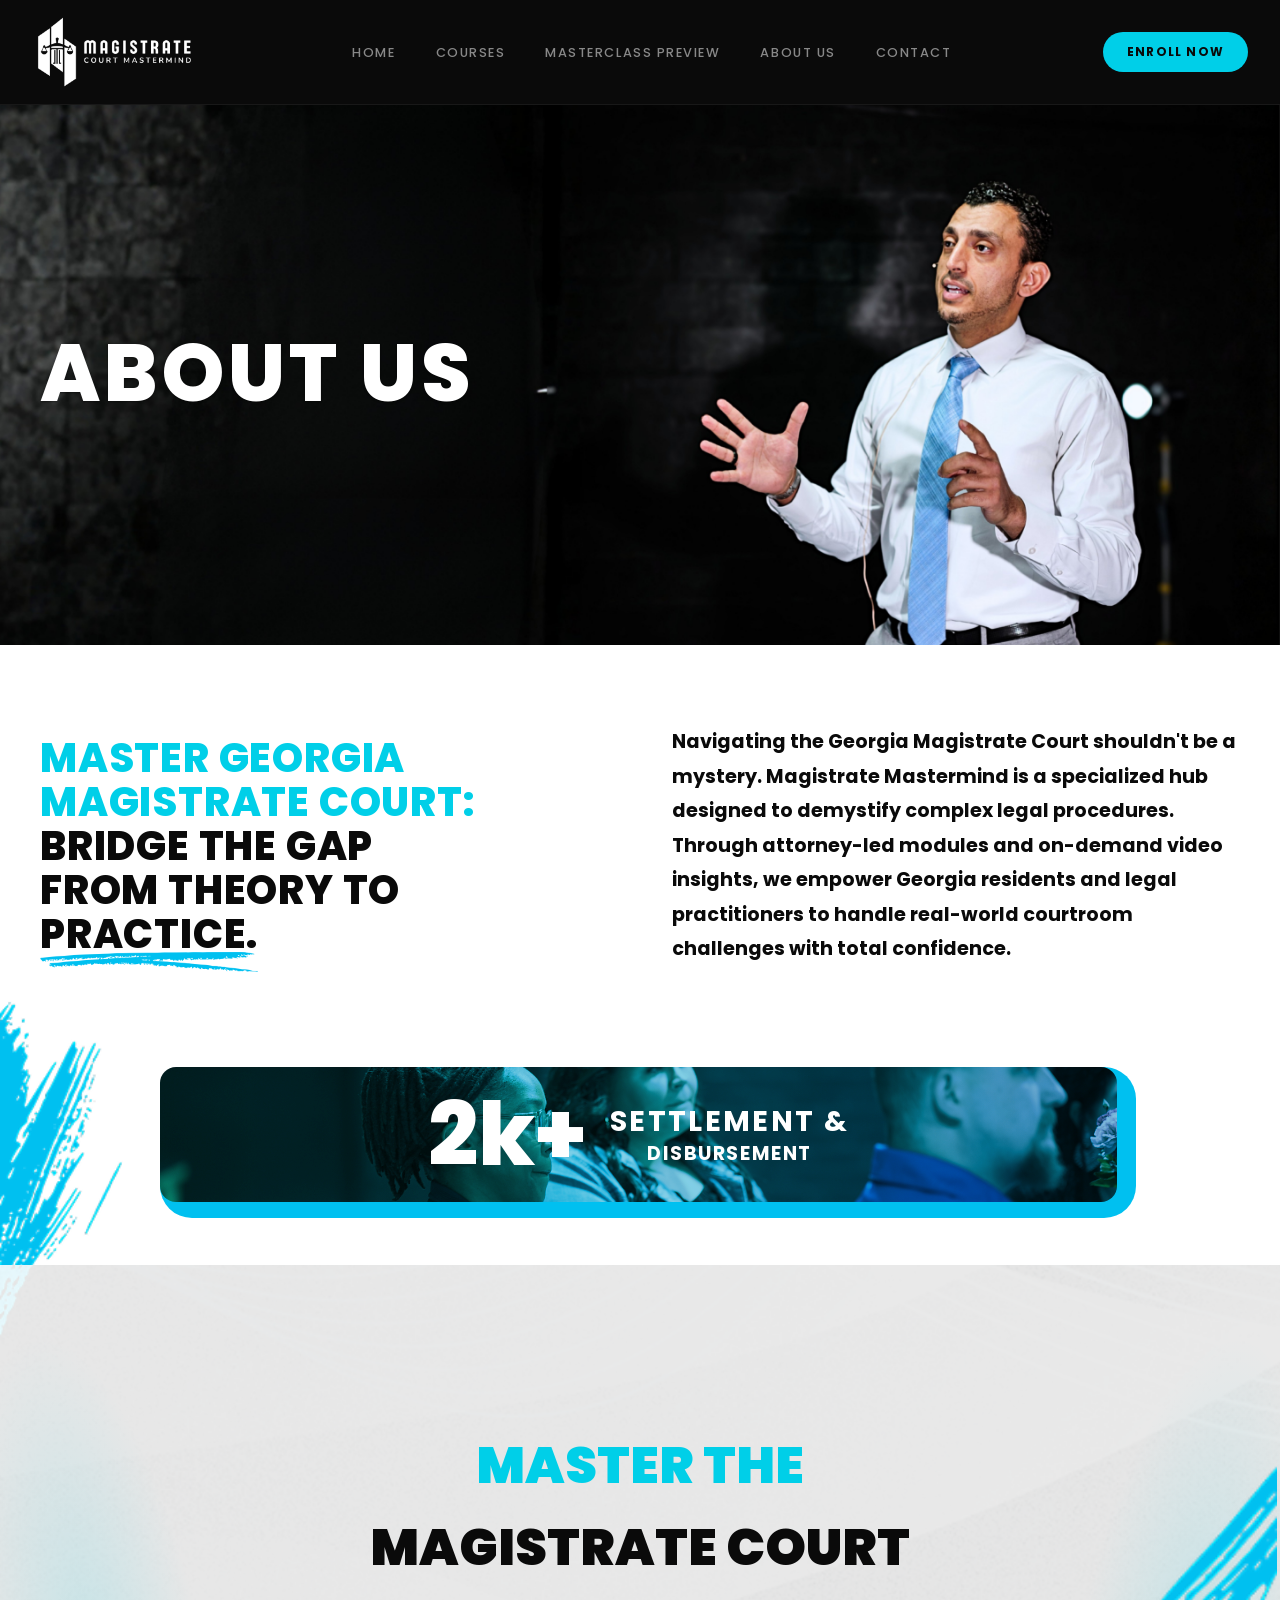
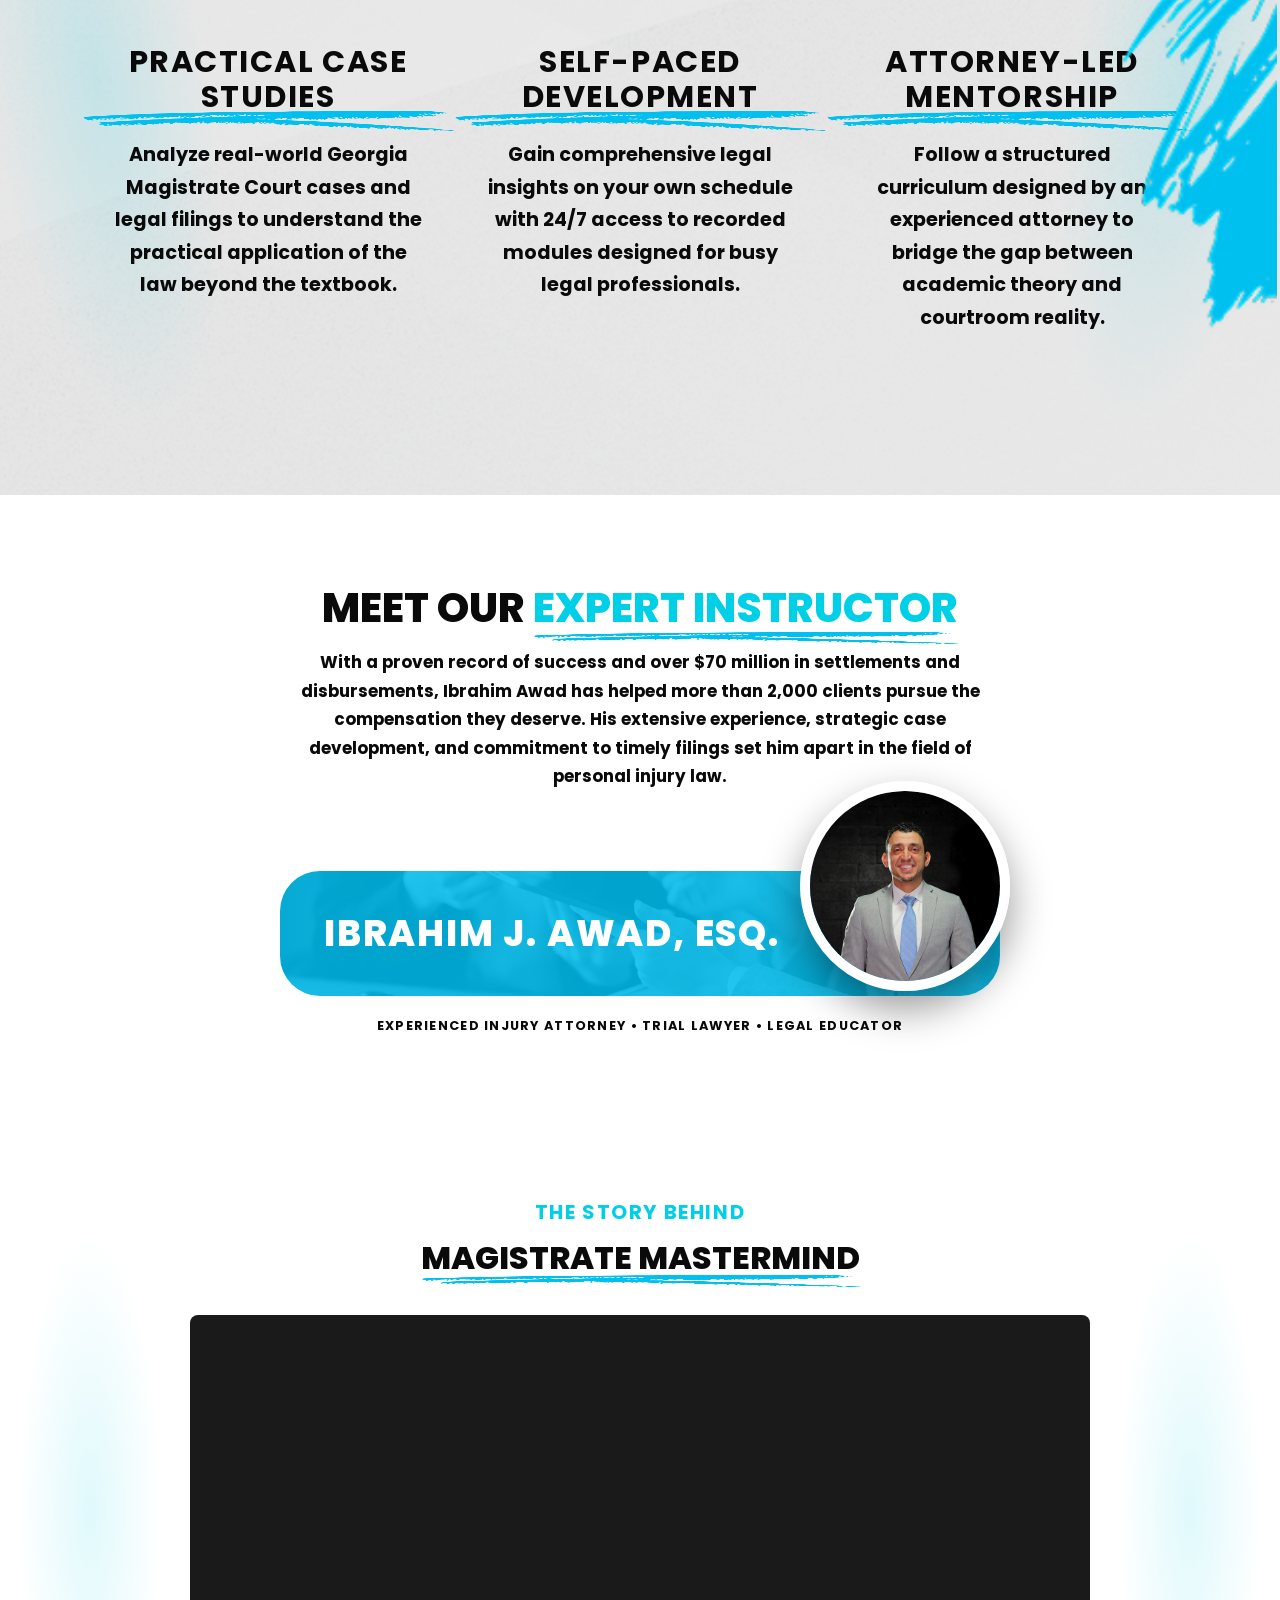
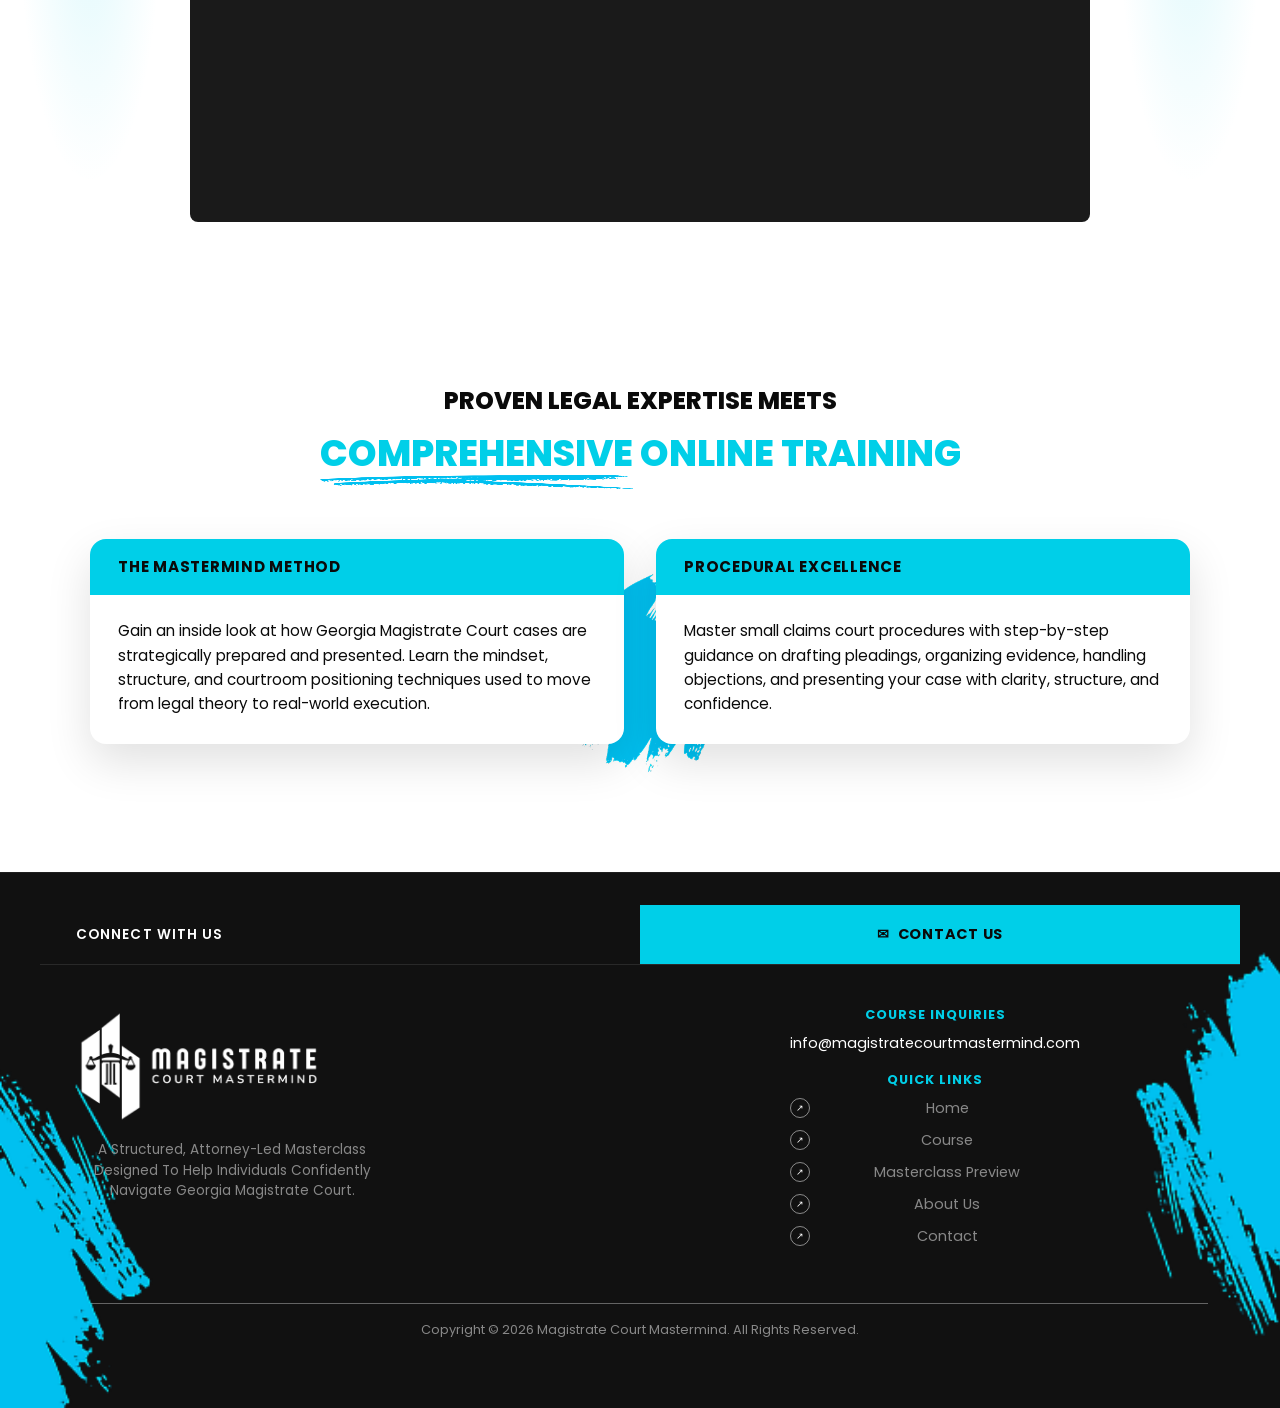
==== about.html @ 42e94139 "updated mobile version fixed latest" ====
<!DOCTYPE html>
<html lang="en">
<head>
  <meta charset="UTF-8">
  <meta name="viewport" content="width=device-width, initial-scale=1, maximum-scale=1, user-scalable=no">
  <meta name="description" content="About Magistrate Court Mastermind - Attorney-led curriculum for Georgia Magistrate Court, small claims, and civil disputes.">
  <meta name="keywords" content="magistrate court, Georgia, legal education, attorney-led">
  <title>About Us | Magistrate Court Mastermind</title>
  <link rel="stylesheet" href="assets/css/style.css?v=ff7b737">
  <link rel="stylesheet" href="https://cdnjs.cloudflare.com/ajax/libs/font-awesome/6.5.1/css/all.min.css">
</head>
<body>
  <div class="page-loader">
    <div class="page-loader__inner">
      <div class="page-loader__ring"></div>
      <img src="assets/images/magistratelogo1.png" alt="Magistrate Court Mastermind" class="page-loader__logo">
    </div>
  </div>
  <header class="header">
    <a href="index.html" class="header__logo">
      <img src="assets/images/magistratelogo1.png" alt="Magistrate Court Mastermind" class="header__logo-img">
    </a>
    <button
      class="header__toggle"
      type="button"
      aria-label="Toggle navigation"
      aria-expanded="false"
      aria-controls="primary-navigation"
    >
      <span class="header__toggle-line"></span>
      <span class="header__toggle-line"></span>
    </button>
    <nav>
      <ul class="header__nav" id="primary-navigation">
        <li><a href="index.html">HOME</a></li>
        <li><a href="course.html">COURSES</a></li>
        <li><a href="masterclass-preview.html">MASTERCLASS PREVIEW</a></li>
        <li><a href="about.html" class="nav-active">ABOUT US</a></li>
        <li><a href="contact.html">CONTACT</a></li>
      </ul>
    </nav>
    <a href="course.html" class="header__cta">ENROLL NOW</a>
    <div class="header__mobile-menu" data-nav-target="primary-navigation">
      <nav class="header__mobile-nav" aria-label="Primary">
        <ul class="header__mobile-list">
          <li><a href="index.html">HOME</a></li>
          <li><a href="course.html">COURSES</a></li>
          <li><a href="masterclass-preview.html">MASTERCLASS PREVIEW</a></li>
          <li><a href="about.html">ABOUT US</a></li>
          <li><a href="contact.html">CONTACT</a></li>
        </ul>
        <a href="course.html" class="header__mobile-cta">ENROLL NOW</a>
      </nav>
    </div>
  </header>

  <main>
    <!-- About hero: "ABOUT US" with background image -->
    <section class="hero hero--about">
      <div class="hero__content hero__content--about">
        <div class="hero__left hero__left--about">
          <h1 class="hero__heading hero__heading--about">ABOUT US</h1>
        </div>
      </div>
    </section>

    <!-- Program description: white background, two columns -->
    <section class="about-program">
      <div class="about-program__inner">
        <div class="about-program__left">
          <h2 class="about-program__title">
            <span class="about-program__title-cyan">MASTER GEORGIA</span><br>
            <span class="about-program__title-cyan">MAGISTRATE COURT:</span><br>
            BRIDGE THE GAP<br>
            FROM THEORY TO<br>
            <span class="about-program__title-underline">PRACTICE.</span>
          </h2>
        </div>
        <div class="about-program__right">
          <p class="about-program__text">Navigating the Georgia Magistrate Court shouldn't be a mystery. Magistrate Mastermind is a specialized hub designed to demystify complex legal procedures. Through attorney-led modules and on-demand video insights, we empower Georgia residents and legal practitioners to handle real-world courtroom challenges with total confidence.</p>
        </div>
      </div>
    </section>

    <!-- Stats banner -->
    <section class="about-stats">
      <div class="about-stats__card-wrap">
        <div class="about-stats__card">
        <div class="about-stats__inner">
          <span class="about-stats__number">2k+</span>
          <div class="about-stats__label-wrap">
            <span class="about-stats__label">Settlement &amp;</span>
            <span class="about-stats__label-sub">Disbursement</span>
          </div>
        </div>
        </div>
      </div>
      <div class="about-stats__spacer"></div>
    </section>

    <!-- Three-column features: Master the Magistrate Court -->
    <section class="about-features">
      <div class="about-features__brush about-features__brush--left"></div>
      <div class="about-features__brush about-features__brush--right"></div>
      <div class="about-features__inner">
        <h2 class="about-features__title">
          <span class="about-features__title-line about-features__title-line--top">MASTER THE</span>
          <span class="about-features__title-line about-features__title-line--bottom">MAGISTRATE COURT</span>
        </h2>
        <div class="about-features__grid">
          <div class="about-features__item">
            <h3 class="about-features__item-title">PRACTICAL CASE STUDIES</h3>
            <p class="about-features__item-text">Analyze real-world Georgia Magistrate Court cases and legal filings to understand the practical application of the law beyond the textbook.</p>
          </div>
          <div class="about-features__item">
            <h3 class="about-features__item-title">SELF-PACED DEVELOPMENT</h3>
            <p class="about-features__item-text">Gain comprehensive legal insights on your own schedule with 24/7 access to recorded modules designed for busy legal professionals.</p>
          </div>
          <div class="about-features__item">
            <h3 class="about-features__item-title">ATTORNEY-LED MENTORSHIP</h3>
            <p class="about-features__item-text">Follow a structured curriculum designed by an experienced attorney to bridge the gap between academic theory and courtroom reality.</p>
          </div>
        </div>
      </div>
    </section>

    <!-- Meet Our Expert Instructor -->
    <section class="about-instructor">
      <div class="about-instructor__brush"></div>
      <div class="about-instructor__inner">
        <h2 class="about-instructor__title">MEET OUR <span class="about-instructor__title-accent">EXPERT INSTRUCTOR</span></h2>
        <p class="about-instructor__bio">With a proven record of success and over $70 million in settlements and disbursements, Ibrahim Awad has helped more than 2,000 clients pursue the compensation they deserve. His extensive experience, strategic case development, and commitment to timely filings set him apart in the field of personal injury law.</p>
        <div class="about-instructor__banner-wrap">
          <div class="about-instructor__banner">
            <span class="about-instructor__name">IBRAHIM J. AWAD, ESQ.</span>
          </div>
          <img src="assets/images/circleimageawad.png" alt="Ibrahim J. Awad" class="about-instructor__headshot" onerror="this.style.display='none'">
        </div>
        <p class="about-instructor__creds">EXPERIENCED INJURY ATTORNEY • TRIAL LAWYER • LEGAL EDUCATOR</p>
      </div>
    </section>

    <!-- The Story Behind Magistrate Mastermind - Vimeo Video -->
    <!-- Replace YOUR_VIMEO_VIDEO_ID with your video ID from the Vimeo URL (e.g. vimeo.com/123456789 → 123456789) -->
    <section class="about-video">
      <div class="about-video__brush about-video__brush--left"></div>
      <div class="about-video__brush about-video__brush--right"></div>
      <div class="about-video__inner">
        <h2 class="about-video__title">THE STORY BEHIND</h2>
        <h2 class="about-video__title-main">MAGISTRATE MASTERMIND</h2>
        <div class="about-video__player">
          <iframe
            src="https://player.vimeo.com/video/1167823661?title=0&byline=0&portrait=0"
            width="640"
            height="360"
            frameborder="0"
            allow="autoplay; fullscreen; picture-in-picture"
            allowfullscreen
            title="The Story Behind Magistrate Mastermind"
          ></iframe>
        </div>
      </div>
    </section>

    <!-- Proven Legal Expertise - Two boxes -->
    <section class="about-expertise">
      <div class="about-expertise__inner">
        <h2 class="about-expertise__title">PROVEN LEGAL EXPERTISE MEETS</h2>
        <h2 class="about-expertise__title-accent">
          <span class="about-expertise__title-word about-expertise__title-word--underlined">COMPREHENSIVE</span>
          ONLINE TRAINING
        </h2>
        <div class="about-expertise__cards">
          <div class="about-expertise__grid">
            <div class="about-expertise__box">
              <h3 class="about-expertise__box-title">THE MASTERMIND METHOD</h3>
              <p class="about-expertise__box-text">Gain an inside look at how Georgia Magistrate Court cases are strategically prepared and presented. Learn the mindset, structure, and courtroom positioning techniques used to move from legal theory to real-world execution.</p>
            </div>
            <div class="about-expertise__box">
              <h3 class="about-expertise__box-title">PROCEDURAL EXCELLENCE</h3>
              <p class="about-expertise__box-text">Master small claims court procedures with step-by-step guidance on drafting pleadings, organizing evidence, handling objections, and presenting your case with clarity, structure, and confidence.</p>
            </div>
          </div>
        </div>
      </div>
    </section>
  </main>

  <footer class="footer footer--full">
    <div class="footer__brush footer__brush--left"></div>
    <div class="footer__brush footer__brush--right"></div>
    <div class="footer__inner">
      <div class="footer__top">
        <div class="footer__top-left">
          <span class="footer__connect">CONNECT WITH US</span>
        </div>
        <a href="contact.html" class="footer__contact-btn">
          <span class="footer__contact-icon">✉</span>
          <span class="footer__contact-label">CONTACT US</span>
        </a>
      </div>
      <div class="footer__main">
        <div class="footer__brand">
          <a href="index.html" class="footer__logo">
            <img src="assets/images/magistratelogo1.png" alt="Magistrate Court Mastermind" class="footer__logo-img">
          </a>
          <p class="footer__tagline">A Structured, Attorney-Led Masterclass Designed To Help Individuals Confidently Navigate Georgia Magistrate Court.</p>
        </div>
        <div class="footer__links-wrap">
          <div class="footer__col">
            <h4 class="footer__col-title">COURSE INQUIRIES</h4>
            <a href="mailto:info@magistratecourtmastermind.com" class="footer__email">info@magistratecourtmastermind.com</a>

            <h4 class="footer__col-title">QUICK LINKS</h4>
            <ul class="footer__quick-links">
              <li><a href="index.html">Home</a></li>
              <li><a href="course.html">Course</a></li>
              <li><a href="masterclass-preview.html">Masterclass Preview</a></li>
              <li><a href="about.html">About Us</a></li>
              <li><a href="contact.html">Contact</a></li>
            </ul>
          </div>
        </div>
      </div>
      <div class="footer__bottom">
        <span class="footer__divider"></span>
        <p class="footer__legal">Copyright &copy; 2026 Magistrate Court Mastermind. All Rights Reserved.</p>
      </div>
    </div>
  </footer>

  <script src="assets/js/main.js"></script>
</body>
</html>
---- assets/css/style.css ----
/**
 * Restored stylesheet from last committed version.
 * (Matches previous design including footer and quick links.)
 */
@import url('https://fonts.googleapis.com/css2?family=Poppins:wght@400;500;600;700;800&display=swap');

/* Full contents restored from git snapshot */
/* (See project history for detailed rules.) */

/**
 * MAGISTRATE COURT MASTERMIND - Premium Dark Theme
 * Cyan accent: #00CFE8 | Font: Poppins / Montserrat
 */

@import url('https://fonts.googleapis.com/css2?family=Poppins:wght@400;500;600;700;800&display=swap');

:root {
  --cyan: #00CFE8;
  --cyan-hover: #00b8cf;
  --black: #0a0a0a;
  --dark: #111111;
  --dark-2: #1a1a1a;
  --gray: #888888;
  --light: #e5e5e5;
  --white: #ffffff;
  --overlay: rgba(0, 0, 0, 0.75);
}

* {
  margin: 0;
  padding: 0;
  box-sizing: border-box;
}

html {
  scroll-behavior: smooth;
}

body {
  font-family: 'Poppins', -apple-system, BlinkMacSystemFont, sans-serif;
  background: var(--black);
  color: var(--light);
  line-height: 1.6;
  overflow-x: hidden;
}

/* When mobile nav is open, prevent background scrolling */
body.is-nav-open {
  overflow: hidden;
}

/* Global page loader */
.page-loader {
  position: fixed;
  inset: 0;
  background: #000000;
  display: flex;
  align-items: center;
  justify-content: center;
  z-index: 2000;
  transition: opacity 0.35s ease, visibility 0.35s ease;
}

.page-loader.is-hidden {
  opacity: 0;
  visibility: hidden;
  pointer-events: none;
}

.page-loader__inner {
  position: relative;
  width: min(220px, 60vw); /* keep logo comfortably inside spinner */
}

.page-loader__logo {
  display: block;
  width: 100%;
  height: auto;
}

.page-loader__ring {
  position: absolute;
  top: 50%;
  left: 50%;
  width: 260px;
  height: 260px;
  margin-top: -130px;
  margin-left: -130px;
  border-radius: 50%;
  border: 4px solid transparent;
  border-top-color: #00cfe8;
  animation: page-loader-spin 0.9s linear infinite;
  box-shadow: 0 0 24px rgba(0, 207, 232, 0.4);
}

@keyframes page-loader-spin {
  to {
    transform: rotate(360deg); /* classic clockwise loader */
  }
}

.page-course {
  background: #ffffff;
  color: #111111;
}

.page-contact {
  background: #ffffff;
  color: #111111;
}

/* ============ CONTACT PAGE ============ */
.contact-hero {
  position: relative;
  padding: 4.5rem 2rem 5rem;
  background: url("../images/contact_main_bg.png") center / cover no-repeat;
  overflow: hidden;
}

.contact-hero::before {
  content: "";
  position: absolute;
  inset: 0;
  background: linear-gradient(
    90deg,
    rgba(0, 207, 232, 0.86) 0%,
    rgba(0, 207, 232, 0.62) 48%,
    rgba(0, 0, 0, 0.18) 100%
  );
  z-index: 0;
  pointer-events: none;
}

.contact-hero::after {
  content: "";
  position: absolute;
  inset: 0;
  width: 58%;
  background: url("../images/contactus_hero.png") center / cover no-repeat;
  opacity: 0.35;
  z-index: 0;
  pointer-events: none;
}

.contact-hero__inner {
  position: relative;
  z-index: 1;
  max-width: 1200px;
  margin: 0 auto;
  display: grid;
  grid-template-columns: minmax(0, 1fr) minmax(0, 430px);
  gap: 3.25rem;
  align-items: start;
}

.contact-hero__title {
  font-size: clamp(2.6rem, 4.8vw, 3.4rem);
  font-weight: 900;
  letter-spacing: 0.02em;
  text-transform: uppercase;
  color: #000000;
  line-height: 1.05;
  margin-bottom: 1.6rem;
  position: relative;
  display: inline-block;
}

.contact-hero__title::after {
  content: "";
  position: absolute;
  left: 0;
  bottom: -1.05rem;
  width: 210px;
  height: 22px;
  background-image: url('../images/clip_white.png');
  background-size: 100% 100%;
  background-position: 0 0;
  background-repeat: no-repeat;
}

.contact-hero__office-title {
  font-size: 1.6rem;
  font-weight: 900;
  letter-spacing: 0.02em;
  text-transform: uppercase;
  line-height: 1.05;
  margin-bottom: 0.75rem;
}

.contact-hero__office-cyan {
  color: #000000;
}

.contact-hero__office-white {
  color: #000000;
}

.contact-hero__office-subtext {
  max-width: 520px;
  color: rgba(0, 0, 0, 0.82);
  font-size: 0.95rem;
  font-weight: 600;
  margin-bottom: 1.5rem;
}

.contact-hero__cards {
  display: flex;
  flex-direction: column;
  gap: 0.9rem;
  max-width: 520px;
}

.contact-hero__card {
  border-radius: 14px;
  padding: 1rem 1.1rem;
  display: flex;
  align-items: center;
  gap: 0.95rem;
  box-shadow: 0 18px 45px rgba(0, 0, 0, 0.18);
}

.contact-hero__card--cyan {
  background: #ffffff;
  color: #000000;
}

.contact-hero__card--dark {
  background: #0f0f0f;
  color: #ffffff;
}

.contact-hero__card-icon {
  width: 46px;
  height: 46px;
  border-radius: 14px;
  background: rgba(0, 0, 0, 0.12);
  display: flex;
  align-items: center;
  justify-content: center;
  flex: 0 0 auto;
  font-size: 1.25rem;
}

.contact-hero__card-icon--dark {
  background: rgba(255, 255, 255, 0.08);
}

.contact-hero__card-title {
  font-weight: 900;
  font-size: 0.9rem;
  margin-bottom: 0.15rem;
}

.contact-hero__card-title--light {
  color: #ffffff;
}

.contact-hero__card-lines {
  font-weight: 700;
  font-size: 0.85rem;
  opacity: 0.95;
  line-height: 1.35;
  word-break: break-word;
}

.contact-hero__card-lines--light {
  color: rgba(255, 255, 255, 0.85);
  opacity: 1;
}

.contact-form-card {
  background: #ffffff;
  border-radius: 14px;
  padding: 1.35rem 1.25rem 1.25rem;
  box-shadow: 0 22px 55px rgba(0, 0, 0, 0.18);
  color: #111111;
}

.contact-form-card__title {
  font-size: 1.25rem;
  font-weight: 900;
  margin-bottom: 0.35rem;
}

.contact-form-card__accent {
  color: var(--cyan);
}

.contact-form-card__subtext {
  font-size: 0.9rem;
  color: rgba(0, 0, 0, 0.65);
  font-weight: 600;
  margin-bottom: 1rem;
}

.contact-form {
  display: flex;
  flex-direction: column;
  gap: 0.85rem;
}

.contact-form__label {
  display: block;
  font-size: 0.8rem;
  font-weight: 800;
  color: rgba(0, 0, 0, 0.85);
  margin-bottom: 0.35rem;
}

.contact-form__input {
  width: 100%;
  padding: 0.75rem 0.85rem;
  border-radius: 8px;
  border: 1px solid rgba(0, 0, 0, 0.18);
  background: #ffffff;
  font-family: inherit;
  font-size: 0.9rem;
  outline: none;
}

.contact-form__input:focus {
  border-color: rgba(0, 207, 232, 0.8);
  box-shadow: 0 0 0 3px rgba(0, 207, 232, 0.18);
}

.contact-form__textarea {
  resize: vertical;
  min-height: 120px;
}

.contact-form__submit {
  margin-top: 0.25rem;
  width: 100%;
  padding: 0.95rem 1rem;
  border-radius: 10px;
  border: none;
  background: var(--cyan);
  color: #000000;
  font-weight: 900;
  letter-spacing: 0.08em;
  text-transform: uppercase;
  cursor: pointer;
}

.contact-form__submit:hover {
  background: var(--cyan-hover);
}

@media (max-width: 980px) {
  .contact-hero__inner {
    grid-template-columns: 1fr;
    gap: 2.25rem;
  }

  .contact-hero {
    padding: 3.5rem 1.25rem 4rem;
  }

  .contact-hero::after {
    width: 100%;
    opacity: 0.22;
  }
}

/* ============ STICKY BLACK HEADER ============ */
.header {
  position: sticky;
  top: 0;
  z-index: 1000;
  background: var(--black);
  border-bottom: 1px solid rgba(255, 255, 255, 0.06);
  padding: 0.75rem 2rem;
  display: flex;
  align-items: center;
  justify-content: space-between;
  flex-wrap: wrap;
  gap: 1rem;
}

.header__logo {
  display: flex;
  align-items: center;
  gap: 0.75rem;
  font-size: 0.9rem;
  font-weight: 700;
  letter-spacing: 0.15em;
  color: var(--white);
  text-decoration: none;
  white-space: nowrap;
}

.header__logo-icon,
.header__logo-img {
  height: 80px;
  width: auto;
  flex-shrink: 0;
  display: block;
}

.header__nav {
  display: flex;
  align-items: center;
  gap: 2.5rem;
  list-style: none;
}

.header__nav a {
  color: var(--gray);
  text-decoration: none;
  font-size: 0.8rem;
  font-weight: 500;
  letter-spacing: 0.12em;
  transition: color 0.2s;
}

.header__nav a:hover {
  color: var(--cyan);
}

.header__nav .nav-dropdown {
  position: relative;
  display: flex;
  align-items: center;
  gap: 0.25rem;
  cursor: pointer;
}

.header__nav .nav-dropdown > a::after {
  content: '';
  display: inline-block;
  width: 0;
  height: 0;
  border-left: 4px solid transparent;
  border-right: 4px solid transparent;
  border-top: 5px solid var(--cyan);
  margin-left: 0.35rem;
  vertical-align: middle;
}

.header__cta {
  display: inline-block;
  background: var(--cyan);
  color: var(--black) !important;
  padding: 0.65rem 1.5rem;
  font-weight: 700;
  font-size: 0.75rem;
  letter-spacing: 0.1em;
  text-decoration: none;
  transition: background 0.2s;
  border: none;
  cursor: pointer;
  border-radius: 999px;
}

.header__cta:hover {
  background: var(--cyan-hover);
}

/* Mobile nav toggle (hamburger) - hidden on desktop */
.header__toggle {
  display: none;
  position: relative;
  width: 44px;
  height: 44px;
  background: transparent;
  border: none;
  padding: 0;
  cursor: pointer;
  z-index: 1001;
  transition: all 0.2s ease;
}

.header__toggle:hover {
  background: rgba(255, 255, 255, 0.05);
  border-radius: 8px;
}

.header__toggle:focus {
  outline: 2px solid var(--cyan);
  outline-offset: 2px;
  border-radius: 8px;
}

.header__toggle-line {
  position: absolute;
  left: 10px;
  right: 10px;
  height: 3px;
  background: var(--light);
  border-radius: 2px;
  transition: transform 0.25s cubic-bezier(0.4, 0, 0.2, 1), opacity 0.25s ease, top 0.25s ease, bottom 0.25s ease;
}

.header__toggle-line:first-child {
  top: 13px;
}

.header__toggle-line:last-child {
  bottom: 13px;
}

.header--nav-open .header__toggle-line:first-child {
  top: 50%;
  transform: translateY(-50%) rotate(45deg);
}

.header--nav-open .header__toggle-line:last-child {
  bottom: auto;
  top: 50%;
  transform: translateY(-50%) rotate(-45deg);
}

/* Mobile nav menu panel */
.header__mobile-menu {
  display: none;
}

/* ============ HERO SECTION (Figma match) ============ */
.hero {
  position: relative;
  /* Fallback for older browsers that don't support svh */
  min-height: 100vh;
  /* Stable hero height across devices */
  min-height: clamp(640px, 100svh, 900px);
  display: flex;
  align-items: center;
  padding: 4rem 2.5rem 4.25rem;
  background-color: #0a0a0a;
  background-image: url('../images/hero-bg.png?v=ff7b737');
  background-size: cover;
  background-position: center;
  background-repeat: no-repeat;
}

.hero__content {
  position: relative;
  z-index: 1;
  display: grid;
  grid-template-columns: 1fr 1fr;
  gap: 3rem;
  align-items: center;
  max-width: 1400px;
  margin: 0 auto;
  width: 100%;
  height: 100%; /* let children (including image column) inherit hero height */
  overflow: hidden; /* allow hero person cutout to anchor to bottom/right cleanly */
}

.hero__left {
  max-width: 640px;
  display: flex;
  flex-direction: column;
  align-items: flex-start;
  justify-content: center;
}

.hero__heading {
  font-size: clamp(3.2rem, 6vw, 5rem);
  font-weight: 800;
  line-height: 1.1;
  letter-spacing: 0.02em;
  text-transform: uppercase;
  color: var(--white);
  margin-bottom: 1rem;
  text-shadow: 0 1px 2px rgba(0, 0, 0, 0.4);
}

.hero__subtext {
  font-size: 1.1rem; /* slightly smaller than before */
  font-weight: 600;  /* make subtext bold */
  color: rgba(255, 255, 255, 0.95);
  margin-bottom: 1.5rem;
  max-width: 520px;
  line-height: 1.5;
}

/* Primary CTA – larger than header button per Figma */
.hero__btn {
  display: inline-block;
  background: var(--cyan);
  color: var(--black);
  padding: 1rem 2rem;
  font-weight: 700;
  font-size: 0.9rem;
  letter-spacing: 0.1em;
  text-decoration: none;
  text-transform: uppercase;
  transition: background 0.2s;
  border: none;
  cursor: pointer;
  flex-shrink: 0;
  border-radius: 999px;
}

.hero__btn:hover {
  background: var(--cyan-hover);
}

.hero__right {
  display: flex;
  flex-direction: column;
  justify-content: center;
  align-items: flex-end;
  gap: 0.75rem;
}

.hero__image-wrap {
  width: 100%;
  height: 100%;
}

/* Home hero person cutout */
.hero__person {
  position: absolute;
  z-index: 0; /* keep hero content and notices above the cutout */
  bottom: 0;
  right: 0;
  height: 100%;
  width: auto;
  max-height: 100%;
  object-fit: contain;
  object-position: bottom right;
  transform-origin: bottom right;
  transform: translateY(80px) scale(1.17);
  pointer-events: none;
}

/* About page instructor cutout */
.hero__instructor {
  position: relative;
  z-index: 1;
  height: auto;
  max-height: 720px;
  width: auto;
  object-fit: contain;
  object-position: bottom right;
}

/* Bottom-right block: cyan notice + Learn More button, no overlay on hero */
.hero__bottom-right {
  position: absolute;
  bottom: 7.0rem; /* nudge block upward slightly */
  right: max(1.5rem, calc((100vw - 1400px) / 2 + 1.5rem)); /* nudge block left slightly */
  display: flex;
  flex-direction: column;
  align-items: flex-end;
  gap: 0.6rem;
  max-width: 360px;
  z-index: 2;
}

.hero__card {
  background: var(--cyan);
  color: var(--black);
  padding: 1.05rem 1.6rem;
  font-size: 0.8rem;
  font-weight: 600;
  width: 100%;
  box-sizing: border-box;
  border-radius: 8px;
}

.hero__learn-more {
  display: block;
  width: 100%;
  box-sizing: border-box;
  background: var(--black);
  color: var(--white);
  padding: 0.7rem 1.25rem;
  font-weight: 600;
  font-size: 0.82rem;
  text-decoration: none;
  border: 2px solid var(--white);
  border-radius: 8px;
  text-align: center;
  transition: all 0.2s;
}

.hero__learn-more:hover {
  background: var(--white);
  color: var(--black);
}

/* ============ HOME PAGE - SCROLL SECTIONS ============ */
.home-prepared {
  position: relative;
  background: var(--white);
  padding-top: 4rem; /* add more white space above "WALK INTO COURT" */
}

.home-prepared__inner {
  display: grid;
  grid-template-columns: 1fr 1fr;
  grid-auto-rows: auto;
  max-width: 1100px;
  margin: 0 auto;
  position: relative;
  z-index: 1;
}

.home-prepared::before {
  content: '';
  position: absolute;
  top: 20px;
  left: -10px;
  width: 600px;
  height: 550px;
  background-image: url('../images/blue-crayon.png');
  background-size: cover;
  background-position: center;
  background-repeat: no-repeat;
  pointer-events: none;
  z-index: 0;
}

.home-prepared__left {
  background: var(--white);
  padding: 4rem 3rem;
}

.home-prepared__title {
  font-size: clamp(1.85rem, 3.2vw, 2.75rem);
  font-weight: 800;
  text-transform: uppercase;
  color: var(--black);
  line-height: 1.2;
  text-align: left;
}

.home-prepared__header {
  grid-column: 1 / -1;
  display: flex;
  justify-content: flex-start;
  margin-top: 2.5rem;
  margin-bottom: 2rem;
}

.home-prepared__title-underline {
  position: relative;
  display: inline-block;
  color: var(--cyan);
}

.home-prepared__title-underline::after {
  content: '';
  display: block;
  position: absolute;
  left: 0;
  top: 100%;
  margin-top: 4px;
  width: 100%;
  height: 20px;
  background-image: url('../images/clip.png');
  background-size: 100% 100%;
  background-position: 0 0;
  background-repeat: no-repeat;
}

.home-prepared__img-wrap {
  position: relative;
  aspect-ratio: 1;
  max-width: 400px;
  overflow: hidden;
  border-radius: 24px;
}

.home-prepared__img {
  position: relative;
  z-index: 1;
  width: 100%;
  height: 100%;
  object-fit: cover;
}

.home-prepared__img-placeholder {
  position: absolute;
  inset: 0;
  background: linear-gradient(135deg, #2a2a2a 0%, #1a1a1a 100%);
}

.home-prepared__right {
  background: var(--white);
  padding: 4rem 3rem;
  display: flex;
  flex-direction: column;
  justify-content: center;
}

.home-prepared__lead {
  font-size: 1.4rem;
  font-weight: 700;
  color: var(--black);
  margin-bottom: 1.5rem;
}

.home-prepared__list {
  list-style: none;
  margin: 0 0 2rem;
  padding: 0;
}

.home-prepared__list li {
  color: var(--black);
  font-size: 1.3rem;
  font-weight: 700;
  padding: 0.4rem 0;
  padding-left: 1.5rem;
  position: relative;
}

.home-prepared__list li::before {
  content: '•';
  position: absolute;
  left: 0;
  color: var(--cyan);
}

.home-prepared__btn {
  display: inline-block;
  background: var(--cyan);
  color: var(--black);
  padding: 0.9rem 2rem;
  font-weight: 700;
  font-size: 1rem;
  letter-spacing: 0.08em;
  text-decoration: none;
  align-self: flex-start;
  border-radius: 999px;
}

.home-prepared__btn:hover {
  background: var(--cyan-hover);
}

/* Home video - Magistrate Masterclass Explained */
.home-video {
  position: relative;
  overflow: hidden;
  background: var(--dark-2);
  background-image: url('../images/masterclass_explainedbg.png');
  background-size: cover;
  background-position: center;
  background-repeat: no-repeat;
  padding: 5rem 2rem;
}

.home-video::after {
  content: '';
  position: absolute;
  bottom: 0;
  right: 0;
  width: 400px;
  height: 500px;
  background-image: url('../images/backvideo.png');
  background-size: contain;
  background-position: 100% 100%;
  background-repeat: no-repeat;
  pointer-events: none;
  z-index: 0;
}

.home-video__inner {
  position: relative;
  z-index: 1;
  max-width: 1100px;
  margin: 0 auto;
  display: grid;
  grid-template-columns: 1fr 1.5fr;
  gap: 3rem;
  align-items: center;
}

.home-video__title {
  font-size: clamp(1.85rem, 3.2vw, 2.5rem);
  font-weight: 800;
  text-transform: uppercase;
  color: var(--white);
}

.home-video__title-accent {
  display: inline-block;
  position: relative;
  color: var(--cyan);
}

.home-video__title-accent::after {
  content: '';
  display: block;
  position: absolute;
  left: 0;
  top: 100%;
  margin-top: 4px;
  width: 100%;
  height: 20px;
  background-image: url('../images/clip.png');
  background-size: 100% 100%;
  background-position: 0 0;
  background-repeat: no-repeat;
}

.home-video__player {
  aspect-ratio: 16/9;
  border-radius: 8px;
  overflow: hidden;
}

.home-video__player iframe {
  width: 100%;
  height: 100%;
  display: block;
}

/* Courtroom Topics */
.home-topics {
  position: relative;
  background: var(--white);
  padding: 6rem 2rem;
}

/* courtroomdesign brush now handled in Discover section */

.home-topics__inner {
  max-width: 1000px;
  margin: 0 auto;
  text-align: center;
  position: relative;
  z-index: 1;
}

.home-topics__title {
  font-size: clamp(2.3rem, 3.5vw, 3rem);
  font-weight: 800;
  text-transform: uppercase;
  color: var(--black);
  margin-bottom: 0.5rem;
}

.home-topics__title-accent {
  color: var(--cyan);
}

.home-topics__sub {
  color: var(--gray);
  font-weight: 700;
  font-size: 1rem;
  margin-bottom: 2.5rem;
}

.home-topics__grid {
  display: flex;
  flex-wrap: wrap;
  gap: 1.25rem;
  justify-content: center;
}

.home-topics__pill {
  background: var(--cyan);
  color: var(--black);
  padding: 0.6rem 1.8rem;
  font-size: 0.95rem;
  font-weight: 700;
  border-radius: 8px;
  display: inline-block;
}

/* Discover How To Prepare */
.home-discover {
  position: relative;
  background: var(--white);
  padding: 5rem 2rem;
}

.home-discover__brush {
  position: absolute;
  top: 60%;
  left: 0;
  transform: translate(-16%, -60%);
  width: 800px;
  height: 500px;
  background-image: url('../images/courtroomdesign.png');
  background-size: contain;
  background-position: center;
  background-repeat: no-repeat;
  pointer-events: none;
}

.home-discover__inner {
  position: relative;
  z-index: 1;
  max-width: 900px;
  margin: 0 auto;
  display: grid;
  grid-template-columns: 1.1fr 0.9fr;
  gap: 2.5rem;
  align-items: center;
  background: var(--black);
  border-radius: 28px;
  padding: 0.5rem 2.0rem 2.0rem;
  overflow: visible;
}

.home-discover__left {
  padding-left: 0;
}

.home-discover__title {
  font-size: clamp(2.1rem, 3.6vw, 2.9rem);
  font-weight: 800;
  text-transform: uppercase;
  color: var(--white);
  line-height: 1.05;
  position: relative;
  left: 50px; /* visual nudge right without affecting layout */
}

.home-discover__line {
  white-space: nowrap;
}

.home-discover__title-encircle {
  position: relative;
  display: inline-block;
  padding: 0.15em 0.4em;
  background-image: url('../images/circle.png');
  background-size: 100% 100%;
  background-position: center;
  background-repeat: no-repeat;
}

.home-discover__btn {
  display: inline-block;
  margin-top: 1.5rem;
  position: relative;
  left: 47px; /* keep button aligned with shifted title */
  background: var(--cyan);
  color: var(--black);
  padding: 1rem 2.25rem;
  font-weight: 700;
  text-decoration: none;
  border-radius: 999px;
}

.home-discover__btn:hover {
  background: var(--cyan-hover);
}

.home-discover__right {
  position: relative;
  display: flex;
  justify-content: flex-end;
  align-items: flex-end;
}

.home-discover__img {
  max-width: 1000px;
  width: auto;
  margin-right: 0;
  margin-top: 0;
  margin-bottom: -32px;
  transform: translateX(-85px) scale(1.5);
  transform-origin: bottom center;
}

.home-discover__img-placeholder {
  display: none;
}

/* Course Preview */
.home-preview {
  background: var(--white);
  padding: 5rem 2rem;
}

.home-preview__inner {
  max-width: 1100px;
  margin: 0 auto;
}

.home-preview__title {
  font-size: clamp(2.2rem, 3.5vw, 2.9rem);
  font-weight: 800;
  text-transform: uppercase;
  color: var(--black);
  margin-bottom: 2rem;
}

.home-preview__title-accent {
  color: var(--cyan);
}

.home-preview__carousel {
  display: flex;
  gap: 1.5rem;
  overflow-x: hidden;
  scroll-behavior: smooth;
  padding-bottom: 1rem;
  margin-bottom: 1.5rem;
}

.home-preview__item {
  flex: 0 0 320px;
  aspect-ratio: 16/9;
  border-radius: 18px;
  background-size: cover;
  background-position: center;
  position: relative;
  overflow: hidden;
  color: var(--white);
  font-weight: 600;
}

.home-preview__play {
  position: absolute;
  top: 50%;
  left: 50%;
  transform: translate(-50%, -50%);
  width: 48px;
  height: 48px;
  border-radius: 50%;
  border: none;
  background: rgba(0, 0, 0, 0.8);
  display: flex;
  align-items: center;
  justify-content: center;
  cursor: pointer;
}

/* Specific thumbnails for each episode */
.home-preview__item--ep1 {
  background-image: url('../images/ep1.png');
}

.home-preview__item--ep2 {
  background-image: url('../images/ep2.png');
}

.home-preview__item--ep3 {
  background-image: url('../images/ep3.png');
}

.home-preview__item--ep4 {
  background-image: url('../images/ep4.png');
}

.home-preview__item--ep5 {
  background-image: url('../images/ep5.png');
}

.home-preview__item--ep6 {
  background-image: url('../images/ep6.png');
}

.home-preview__item--ep7 {
  background-image: url('../images/ep7.png');
}

.home-preview__item--ep8 {
  background-image: url('../images/ep8.png');
}

.home-preview__item--ep9 {
  background-image: url('../images/ep9.png');
}

.home-preview__item--ep10 {
  background-image: url('../images/ep10.png');
}

.home-preview__item--ep11 {
  background-image: url('../images/ep11.png');
}

.home-preview__item--ep12 {
  background-image: url('../images/ep12.png');
}

/* ============ MASTERCLASS PREVIEW PAGE ============ */
.preview-hero {
  background: #ffffff;
  padding: 3.5rem 2rem 3rem;
}

.preview-hero__card {
  max-width: 1100px;
  margin: 0 auto;
  border-radius: 24px;
  background: linear-gradient(135deg, #00BFFF 0%, #00C2FF 50%, #5dd4ff 100%);
  box-shadow: 0 12px 40px rgba(0, 180, 255, 0.25), 0 2px 8px rgba(0, 0, 0, 0.08);
  padding: 1.25rem 2rem 1.5rem;
  overflow: hidden;
  position: relative;
}

.preview-hero__card::before {
  content: '';
  position: absolute;
  inset: 0;
  background-image: url('../images/backgroundimage.png');
  background-size: cover;
  background-position: center;
  background-repeat: no-repeat;
  opacity: 0.08; /* very subtle, similar to reference design */
  pointer-events: none;
  z-index: 0;
}

.preview-hero__inner {
  display: grid;
  grid-template-columns: minmax(0, 1fr) minmax(0, 1.1fr);
  gap: 2rem;
  align-items: center;
  position: relative;
  z-index: 1;
}

.preview-hero__title {
  font-size: clamp(2.4rem, 5vw, 3.6rem);
  font-weight: 900;
  text-transform: uppercase;
  margin-bottom: 0.75rem;
  letter-spacing: 0.06em;
  line-height: 0.7; /* tighten vertical spacing between lines */
  display: flex;
  flex-direction: column;
  gap: 0.2em;
}

.preview-hero__title-main {
  color: #000000;
  display: block;
  font-size: 1em;
}

.preview-hero__title-accent {
  color: #E0F7FA;
  display: block;
  font-size: 1em;
}

.preview-hero__title-underline {
  color: #000000;
  display: inline-block;
  font-size: 1em;
  position: relative;
  padding-bottom: 0.5em;
}

.preview-hero__title-underline::after {
  content: '';
  position: absolute;
  left: 0;
  bottom: 0;
  width: 100%;
  height: 0.5em;
  background-image: url('../images/clip_white.png');
  background-repeat: no-repeat;
  background-position: left bottom;
  background-size: contain;
  mix-blend-mode: screen;
}

.preview-hero__list {
  list-style: none;
  margin: 1.9rem 0 0; /* push bullets slightly lower under the heading */
  padding: 0;
  font-weight: 500;
  font-size: 1.25rem;
  color: #000000;
}

.preview-hero__list li {
  display: flex;
  align-items: center;
  gap: 0.75rem;
  margin-bottom: 0.6rem;
}

.preview-hero__check {
  display: inline-flex;
  align-items: center;
  justify-content: center;
  width: 1.25rem;
  height: 1.25rem;
  border-radius: 50%;
  background: #000000;
  color: #FFFFFF;
  font-size: 0.7rem;
  font-weight: 700;
  flex-shrink: 0;
}

.preview-hero__right {
  display: flex;
  justify-content: flex-end;
  align-items: flex-end;
  position: relative;
  min-height: 440px;
}

.preview-hero__right::after {
  content: '';
  position: absolute;
  inset: auto;
  right: 65px;   /* move slightly left from the edge */
  bottom: 8%;
  width: 430px;  /* larger glow */
  height: 430px;
  background-image: url('../images/whiteglow.png');
  background-size: cover;
  background-position: center;
  background-repeat: no-repeat;
  transform: translateY(0);
  z-index: 0;
  pointer-events: none;
}

.preview-hero__right::before {
  content: '';
  position: absolute;
  top: 0;
  right: 0;
  bottom: 0;
  width: 60%;
  background: radial-gradient(ellipse at 70% 50%, rgba(255,255,255,0.25) 0%, transparent 70%);
  pointer-events: none;
}

.preview-hero__person {
  max-height: 750px;
  height: auto;
  width: auto;
  max-width: 100%;
  object-fit: contain;
  object-position: center bottom;
  position: relative;
  z-index: 1;
  transform: translate(-16%, 15%) scale(1.30);
  transform-origin: center bottom;
}

.preview-lessons {
  background: #ffffff;
  padding: 4rem 2rem 5rem;
}

.preview-lessons__inner {
  max-width: 1100px;
  margin: 0 auto;
}

.preview-lessons__title {
  font-size: clamp(1.9rem, 3vw, 2.4rem);
  font-weight: 800;
  text-transform: uppercase;
  margin-bottom: 1.75rem;
  color: #000000;
}

.preview-lessons__title-accent {
  color: var(--cyan);
}

.preview-lessons__featured {
  display: grid;
  grid-template-columns: minmax(0, 420px) minmax(0, 1fr);
  gap: 1.75rem;
  background: #f8f8f8;
  border-radius: 24px;
  padding: 1.4rem 1.4rem;
  margin-bottom: 2rem;
  overflow: hidden;
}

.preview-lessons__featured-thumb {
  border-radius: 16px;
  overflow: hidden;
  position: relative;
  aspect-ratio: 16 / 9;
  background: #000;
}

.preview-lessons__featured-img {
  width: 100%;
  height: 100%;
  object-fit: cover;
  display: block;
}

.preview-lessons__play {
  position: absolute;
  top: 50%;
  left: 50%;
  transform: translate(-50%, -50%);
  width: 54px;
  height: 54px;
  border-radius: 50%;
  border: none;
  background: rgba(0, 0, 0, 0.75);
  color: #ffffff;
  font-size: 1.3rem;
  display: flex;
  align-items: center;
  justify-content: center;
  cursor: pointer;
}

/* Pure CSS play triangle - geometrically centered in the black circle */
.preview-lessons__play-triangle {
  width: 0;
  height: 0;
  border-left: 14px solid #fff;
  border-top: 8px solid transparent;
  border-bottom: 8px solid transparent;
}

.preview-lessons__play-triangle--sm {
  border-left-width: 10px;
  border-top-width: 6px;
  border-bottom-width: 6px;
}

.preview-lessons__featured-body {
  display: flex;
  flex-direction: column;
  justify-content: center;
  gap: 0.4rem;
}

.preview-lessons__featured-ep {
  font-size: 0.9rem;
  font-weight: 800;
  letter-spacing: 0.08em;
  text-transform: uppercase;
  color: var(--cyan);
}

.preview-lessons__featured-title {
  font-size: 1.4rem;
  font-weight: 800;
  text-transform: uppercase;
  color: #000000;
}

.preview-lessons__featured-text {
  font-size: 0.95rem;
  color: #555555;
  max-width: 460px;
}

.preview-lessons__grid {
  display: grid;
  grid-template-columns: repeat(3, minmax(0, 1fr)); /* 3-wide grid like reference */
  gap: 1rem;
  margin-bottom: 1.75rem;
}

.preview-lessons__thumb {
  position: relative;
  border-radius: 14px;
  width: 100%;
  aspect-ratio: 16 / 9; /* ensure thumbnails have visible height */
  background-size: cover;
  background-position: center;
  border: none;
  cursor: pointer;
}

.preview-lessons__thumb--ep1       { background-image: url('../images/ep1.png'); }
.preview-lessons__thumb-play {
  position: absolute;
  top: 50%;
  left: 50%;
  transform: translate(-50%, -50%);
  width: 40px;
  height: 40px;
  border-radius: 50%;
  background: rgba(0, 0, 0, 0.8);
  display: flex;
  align-items: center;
  justify-content: center;
  color: #ffffff;
}

.preview-lessons__thumb--ep2       { background-image: url('../images/ep2.png'); }
.preview-lessons__thumb--ep3       { background-image: url('../images/ep3.png'); }
.preview-lessons__thumb--ep4       { background-image: url('../images/ep4.png'); }
.preview-lessons__thumb--ep5       { background-image: url('../images/ep5.png'); }
.preview-lessons__thumb--ep6       { background-image: url('../images/ep6.png'); }
.preview-lessons__thumb--ep7       { background-image: url('../images/ep7.png'); }
.preview-lessons__thumb--ep8       { background-image: url('../images/ep8.png'); }
.preview-lessons__thumb--ep9       { background-image: url('../images/ep9.png'); }
.preview-lessons__thumb--ep10      { background-image: url('../images/ep10.png'); }
.preview-lessons__thumb--ep11      { background-image: url('../images/ep11.png'); }
.preview-lessons__thumb--ep12      { background-image: url('../images/ep12.png'); }

.preview-lessons__pagination {
  display: flex;
  justify-content: center;
  align-items: center;
  gap: 0.75rem;
  font-size: 0.9rem;
}

.preview-lessons__page {
  cursor: pointer;
  color: #888888;
}

.preview-lessons__page--active {
  font-weight: 800;
  color: var(--cyan);
}

.preview-lessons__page--next {
  margin-left: 0.5rem;
}

.preview-lessons__page.is-hidden {
  display: none;
}

.preview-lessons__page.is-disabled {
  color: #bbbbbb;
  cursor: not-allowed;
  opacity: 0.5;
}

/* Video modal */
.preview-modal {
  position: fixed;
  inset: 0;
  display: none;
  align-items: center;
  justify-content: center;
  z-index: 2200;
}

.preview-modal.is-open {
  display: flex;
}

.preview-modal__backdrop {
  position: absolute;
  inset: 0;
  background: rgba(0, 0, 0, 0.75);
}

.preview-modal__dialog {
  position: relative;
  z-index: 1;
  width: min(960px, 90vw);
  max-height: 80vh;
  background: #000000;
  border-radius: 12px;
  overflow: hidden;
  box-shadow: 0 18px 50px rgba(0, 0, 0, 0.6);
}

.preview-modal__frame-wrap {
  position: relative;
  padding-top: 56.25%; /* 16:9 */
}

.preview-modal__iframe {
  position: absolute;
  inset: 0;
  width: 100%;
  height: 100%;
}

.preview-modal__close {
  position: absolute;
  top: 0.4rem;
  right: 0.6rem;
  z-index: 2;
  width: 32px;
  height: 32px;
  border-radius: 50%;
  border: none;
  background: rgba(0, 0, 0, 0.7);
  color: #ffffff;
  font-size: 1.2rem;
  cursor: pointer;
}

.home-preview__ep {
  position: absolute;
  top: 1rem;
  left: 1.25rem;
  font-size: 0.75rem;
  letter-spacing: 0.08em;
  text-transform: uppercase;
  color: var(--white);
  display: none; /* hide episode label text on thumbnails */
}

.home-preview__name {
  position: absolute;
  left: 1.25rem;
  right: 1.25rem;
  bottom: 1.25rem;
  font-size: 0.95rem;
  font-weight: 700;
  text-transform: uppercase;
  display: none; /* hide bottom title text; thumbnails carry their own titles */
}

.home-preview__cta {
  display: flex;
  align-items: center;
  gap: 1rem;
  justify-content: flex-end;
}

.home-preview__arrows {
  display: inline-flex;
  gap: 0.5rem;
}

.home-preview__btn {
  background: var(--cyan);
  color: var(--black);
  padding: 0.75rem 1.5rem;
  font-weight: 700;
  text-decoration: none;
}

.home-preview__btn:hover {
  background: var(--cyan-hover);
}

.home-preview__arrow-btn {
  display: inline-flex;
  align-items: center;
  justify-content: center;
  width: 40px;
  height: 40px;
  border-radius: 999px;
  border: 2px solid var(--black);
  background: transparent;
  color: var(--black);
  font-size: 1.25rem;
  cursor: pointer;
  transition: transform 0.2s ease, background 0.2s ease, color 0.2s ease;
}

.home-preview__arrow-btn:hover {
  background: var(--black);
  color: var(--white);
}

.home-preview__arrow-btn.is-clicked {
  transform: translateX(4px) scale(1.05);
}

/* Meet Ibrahim Awad */
.home-meet {
  position: relative;
  background: #000;
  background-image: url('../images/ibrahimbg.png');
  background-size: cover;
  background-position: center;
  padding: 7rem 2rem 2rem;
  overflow: visible;
  min-height: 480px;
  z-index: 1; /* keep this section below following white block when overlapping */
}

.home-meet__brush {
  display: none;
}

.home-meet__inner {
  position: relative;
  max-width: 1100px;
  margin: 0 auto;
  display: grid;
  grid-template-columns: 1fr 1.5fr;
  gap: 4rem;
  align-items: center;
  min-height: 360px;
}

.home-meet__left {
  display: flex;
  justify-content: flex-start;
  align-items: flex-end;
}

.home-meet__right {
  align-self: flex-start;
  margin-top: -2.3rem;
}

.home-meet__portrait {
  width: 100%;
  max-width: none;
  height: auto;
  min-width: 600px;
  border-radius: 0;
  margin-bottom: -3.7rem; /* nudge portrait slightly lower */
  margin-top: auto;
  transform-origin: bottom left;
  transform: translateX(-160px) scale(1.30);
}

.home-meet__portrait-placeholder {
  display: none;
}

.home-meet__title {
  font-size: clamp(2.2rem, 3.6vw, 3.1rem);
  font-weight: 800;
  margin-bottom: 1rem;
}

.home-meet__title-accent {
  color: var(--cyan);
}

.home-meet__name-box {
  display: inline-block;
  background: var(--white);
  color: var(--black);
  padding: 0.25rem 0.75rem;
  border-radius: 4px;
  white-space: nowrap;
}

.home-meet__bio {
  color: var(--light);
  margin-bottom: 1.75rem;
  line-height: 1.7;
  font-size: 1.2rem;
  font-weight: 700;
}

.home-meet__btn {
  display: inline-block;
  background: var(--cyan);
  color: var(--black);
  padding: 0.75rem 1.5rem;
  font-weight: 800;
  font-size: 0.95rem;
  text-decoration: none;
}

.home-meet__btn:hover {
  background: var(--cyan-hover);
}

/* Course Curriculum */
.home-curriculum {
  background: var(--white);
  padding: 5rem 2rem;
  position: relative;
  z-index: 2; /* ensure white background covers overlapping portrait */
}

.home-curriculum__inner {
  max-width: 1100px;
  margin: 0 auto;
}

.home-curriculum__title {
  font-size: clamp(2rem, 3vw, 2.7rem);
  font-weight: 800;
  text-transform: uppercase;
  color: var(--black);
  margin-bottom: 0.5rem;
}

.home-curriculum__title-accent {
  color: var(--cyan);
}

.home-curriculum__meta {
  color: var(--gray);
  margin-bottom: 2rem;
  font-size: 0.95rem;
}

.home-curriculum__grid {
  display: grid;
  grid-template-columns: 220px minmax(0, 1fr);
  gap: 3rem;
  align-items: stretch;
}

.home-curriculum__sidebar,
.home-curriculum__lessons {
  min-width: 0;
}

.home-curriculum__sidebar {
  margin: 0;
  background: var(--white);
  border-radius: 12px;
  box-shadow: 0 2px 12px rgba(0, 0, 0, 0.08);
  padding: 1.5rem 1.25rem;
}

.home-curriculum__filter-title {
  font-size: 0.85rem;
  font-weight: 700;
  letter-spacing: 0.05em;
  color: var(--black);
  margin-bottom: 1rem;
  text-transform: uppercase;
}

.home-curriculum__topics {
  list-style: none;
  margin: 0;
  padding: 0;
}

.home-curriculum__topics li {
  padding: 0.5rem 0;
  padding-left: 1.75rem;
  position: relative;
  color: var(--black);
  font-size: 0.9rem;
}

.home-curriculum__topics li::before {
  content: '';
  position: absolute;
  left: 0;
  top: 50%;
  transform: translateY(-50%);
  width: 12px;
  height: 12px;
  border-radius: 50%;
  border: 2px solid var(--cyan);
  background: transparent;
  opacity: 0.9;
}

.home-curriculum__topics li.is-active {
  color: var(--cyan);
  font-weight: 700;
}

.home-curriculum__topics li.is-active::before {
  background: var(--cyan);
}

.home-curriculum__lessons {
  display: flex;
  flex-direction: column;
  justify-content: flex-start;
  gap: 0.4rem; /* tighter stack so filtered lessons compress together */
}

.home-curriculum__lesson {
  display: flex;
  align-items: center;
  gap: 0.75rem;
  padding: 1.2rem 1.25rem;
  background: #f5f5f5;
  color: var(--black);
  text-decoration: none;
  font-size: 0.95rem;
  border-radius: 10px;
  border: 1px solid rgba(0, 0, 0, 0.06);
  box-shadow: 0 1px 3px rgba(0, 0, 0, 0.04);
  transition: background 0.2s;
}

.home-curriculum__lesson--active {
  background: rgba(0, 207, 232, 0.12);
  border-color: rgba(0, 207, 232, 0.25);
}

.home-curriculum__lesson:hover {
  background: rgba(0, 207, 232, 0.1);
}

.home-curriculum__lesson-num {
  color: var(--cyan);
  font-weight: 700;
  flex-shrink: 0;
  min-width: 5.5rem;
}

.home-curriculum__lesson-title {
  flex: 1;
  font-weight: 700;
  color: var(--black);
  min-width: 0;
}

.home-curriculum__lesson-arrow {
  display: flex;
  align-items: center;
  justify-content: center;
  width: 28px;
  min-width: 28px;
  height: 28px;
  border-radius: 50%;
  background: rgba(0, 0, 0, 0.08);
  color: var(--gray);
  font-size: 0.85rem;
  flex-shrink: 0;
  border: none;
  padding: 0;
  cursor: pointer;
  font: inherit;
}

.home-curriculum__lesson:hover .home-curriculum__lesson-arrow {
  background: rgba(0, 207, 232, 0.2);
  color: var(--cyan);
}

.home-curriculum__pagination {
  display: flex;
  align-items: center;
  justify-content: center;
  gap: 0.5rem;
  margin-top: 2rem;
}

.home-curriculum__page {
  padding: 0.5rem 0.75rem;
  color: var(--gray);
  cursor: pointer;
  font-weight: 600;
}

.home-curriculum__page--active {
  display: flex;
  align-items: center;
  justify-content: center;
  width: 36px;
  height: 36px;
  padding: 0;
  border-radius: 50%;
  background: var(--cyan);
  color: var(--white);
  font-weight: 700;
}

.home-curriculum__next {
  color: var(--black);
  padding-left: 1rem;
  cursor: pointer;
  font-weight: 600;
}

.home-curriculum__next.is-disabled {
  color: var(--gray);
  cursor: not-allowed;
  opacity: 0.6;
}

.home-curriculum__page.is-hidden {
  display: none;
}

.home-curriculum__page.is-disabled {
  color: var(--gray);
  cursor: not-allowed;
  opacity: 0.5;
}

/* Your Court Date CTA */
.home-cta {
  position: relative;
  background: var(--white);
  padding: 5rem 1.5rem;
}

.home-cta__brush {
  display: none;
}

.home-cta__inner {
  position: relative;
  max-width: 720px;
  margin: 0 auto;
  text-align: center;
  background-image: url('../images/courtdatebg.png');
  background-size: cover;
  background-position: center;
  border-radius: 32px;
  padding: 3rem 2.75rem;
  box-shadow: 0 18px 40px rgba(0, 0, 0, 0.45);
}

.home-cta__title {
  font-size: clamp(2rem, 4vw, 3rem);
  font-weight: 800;
  color: var(--white);
  line-height: 1.05; /* tighten gap between lines */
  margin-bottom: 0.5rem;
}

.home-cta__sub {
  font-size: 1.1rem;
  color: var(--white);
  margin-bottom: 0.75rem;
}

.home-cta__underline {
  display: flex;
  justify-content: center;
  margin-bottom: 2rem;
}

.home-cta__underline-img {
  display: block;
  max-width: 260px;
  width: 100%;
  height: auto;
}

.home-cta__btn {
  display: inline-block;
  background: var(--cyan);
  color: var(--black);
  padding: 1rem 2.5rem;
  font-weight: 700;
  font-size: 1rem;
  letter-spacing: 0.05em;
  text-decoration: none;
}

.home-cta__btn:hover {
  background: var(--cyan-hover);
}

/* Full footer (home page) */
.footer--full {
  position: relative;
  background: var(--black);
  padding: 0;
  text-align: left;
  overflow: hidden;
}

.footer--full .footer__inner {
  max-width: 1200px;
  margin: 0 auto;
}

.footer--full .footer__brush {
  position: absolute;
  pointer-events: none;
  background-repeat: no-repeat;
  background-size: contain;
}

.footer--full .footer__brush--left {
  bottom: 0;
  left: 0;
  width: 420px;
  height: 420px;
  background-image: url('../images/bottom_left_footer.png');
  transform-origin: left bottom;
  transform: scale(2.0); /* 30% larger, adjust as needed */
}

.footer--full .footer__brush--right {
  top: -6%;
  right: 0;
  width: 380px;
  height: 350px;
  transform: translateX(193px) scale(2.8);
  background-image: url('../images/center-right.png');
}

.footer__quick-links {
  list-style: none;
  margin: 0;
  padding: 0;
}

.footer__quick-links li + li {
  margin-top: 0.25rem;
}

.footer__quick-links a {
  color: var(--gray);
  text-decoration: none;
}

.footer__quick-links a:hover {
  color: var(--cyan);
}

/* ============ COURSE DROPDOWN ============ */
.dropdown-menu {
  display: none;
  position: absolute;
  top: 100%;
  left: 0;
  margin-top: 0.5rem;
  background: var(--dark-2);
  min-width: 200px;
  padding: 0.5rem 0;
  border: 1px solid rgba(255, 255, 255, 0.08);
}

.nav-dropdown:hover .dropdown-menu {
  display: block;
}

.dropdown-menu a {
  display: block;
  padding: 0.6rem 1.25rem;
  color: var(--gray);
  font-size: 0.8rem;
}

.dropdown-menu a:hover {
  background: rgba(0, 207, 232, 0.1);
  color: var(--cyan);
}

/* ============ GENERAL SECTIONS ============ */
.section {
  padding: 5rem 2rem;
  max-width: 1200px;
  margin: 0 auto;
}

.section__title {
  font-size: 2rem;
  font-weight: 800;
  text-transform: uppercase;
  margin-bottom: 1.5rem;
  color: var(--white);
}

/* ============ COURSE PAGE LAYOUT ============ */

.course-hero {
  --cutout: 120px;
  --hero-bg-shift: 36px;
  margin-top: calc(var(--hero-bg-shift) * -1);
  padding: calc(1.8rem + var(--hero-bg-shift)) 2rem 3rem;
  background: linear-gradient(135deg, #00bcd4 0%, #0097a7 100%);
  position: relative;
  overflow: hidden;
  border-bottom-left-radius: 48px;
}

.course-hero::after {
  content: none;
}

.course-hero__inner {
  max-width: 1200px;
  margin: 0 auto;
  display: grid;
  grid-template-columns: minmax(0, 1.2fr) minmax(0, 1fr);
  gap: 3.5rem;
  align-items: flex-start;
  position: relative;
  z-index: 1;
}

.course-hero__left {
  display: flex;
  flex-direction: column;
  gap: 1.25rem;
}

.course-hero__title {
  font-size: clamp(2.6rem, 4.5vw, 3.4rem);
  font-weight: 800;
  text-transform: none;
  color: #000000;
}

.course-hero__badge {
  display: inline-block;
  padding: 0.35rem 0.9rem;
  border-radius: 999px;
  background: rgba(0, 207, 232, 0.16);
  border: 1px solid rgba(0, 207, 232, 0.5);
  font-size: 0.8rem;
  letter-spacing: 0.12em;
  text-transform: uppercase;
  color: var(--cyan);
}

.course-hero__meta {
  display: flex;
  flex-direction: column;
  gap: 0.75rem;
}

.course-hero__instructor {
  display: flex;
  align-items: center;
  gap: 0.75rem;
}

.course-hero__instructor-badge {
  width: 52px;
  height: 52px;
  border-radius: 50%;
  background: #111111;
  display: flex;
  align-items: center;
  justify-content: center;
  font-size: 1.1rem;
  font-weight: 800;
  color: #ffffff;
}

.course-hero__instructor-label {
  font-size: 0.8rem;
  text-transform: uppercase;
  letter-spacing: 0.12em;
  color: var(--light);
}

.course-hero__instructor-name {
  font-size: 1.15rem;
  font-weight: 800;
  color: var(--white);
}

.course-hero__meta-box {
  margin-top: 0.75rem;
  background: #ffffff;
  border: 2px solid var(--cyan);
  border-radius: 18px;
  display: flex;
  align-items: stretch;
  overflow: hidden;
}

.course-hero__meta-col {
  flex: 1;
  padding: 0.6rem 1.2rem;
  display: flex;
  flex-direction: column;
  gap: 0.25rem;
}

.course-hero__meta-label {
  font-size: 0.78rem;
  font-weight: 700;
  letter-spacing: 0.08em;
  text-transform: uppercase;
  color: var(--cyan);
}

.course-hero__meta-value {
  font-size: 0.9rem;
  font-weight: 800;
  color: #000000;
}

.course-hero__meta-divider {
  width: 1px;
  background: rgba(0, 207, 232, 0.45);
}

.course-hero__right {
  display: flex;
  flex-direction: column;
  gap: 1.5rem;
  align-items: stretch;
}

/* Unified all-in-one purchase card (thumbnail + price + CTAs + includes) */
.course-product-card {
  width: 100%;
  max-width: 460px;
  margin: 0 auto;
  background: #ffffff;
  border-radius: 26px;
  padding: 1.4rem 1.4rem 1.55rem;
  border: 1px solid #e6e6e6;
  box-shadow: 0 22px 55px rgba(0, 0, 0, 0.22);
  overflow: hidden; /* keep everything inside rounded corners */
}

.course-product-card__media {
  width: 100%;
  border-radius: 18px; /* slightly smaller than card radius */
  overflow: hidden;
  background: #f3f3f3;
}

.course-product-card__thumbnail {
  width: 100%;
  display: block;
  object-fit: cover;
}

.course-product-card__price {
  margin-top: 1rem;
  font-size: 2.2rem;
  font-weight: 800;
  color: #000000;
  text-align: left;
}

.course-product-card__btn {
  width: 100%;
  padding: 0.95rem 1rem;
  border-radius: 999px;
  border: none;
  font-weight: 800;
  font-size: 0.9rem;
  letter-spacing: 0.12em;
  text-transform: uppercase;
  cursor: pointer;
  margin-top: 0.75rem;
}

.course-product-card__btn--primary {
  background: var(--cyan);
  color: var(--black);
}

.course-product-card__btn--primary:hover {
  background: var(--cyan-hover);
}

.course-product-card__btn--secondary {
  background: #0f0f0f;
  color: #ffffff;
  margin-top: 0.6rem;
}

.course-product-card__error {
  color: #e74c3c;
  font-size: 0.8rem;
  margin-top: 0.5rem;
}

.course-product-card__secure {
  margin-top: 0.85rem;
  padding: 0.7rem 0.85rem;
  border-radius: 10px;
  background: #f7f9fb;
  display: flex;
  flex-wrap: wrap;
  align-items: center;
  justify-content: space-between;
  gap: 0.75rem;
  font-size: 0.8rem;
  color: #222222;
}

.course-product-card__secure-text {
  display: inline-flex;
  align-items: center;
  gap: 0.4rem;
  font-weight: 600;
}

.course-product-card__secure-text i {
  color: var(--cyan);
}

.course-product-card__secure-icons {
  display: inline-flex;
  align-items: center;
  gap: 0.5rem;
  font-size: 1.4rem;
  color: #1a1a1a;
}

.course-product-card__secure-icons i {
  opacity: 0.85;
}

@media (max-width: 480px) {
  .course-product-card__secure {
    flex-direction: column;
    align-items: flex-start;
  }
}

.course-product-card__divider {
  height: 1px;
  background: rgba(0, 0, 0, 0.08);
  margin: 1.25rem 0 1rem;
}

.course-product-card__includes-title {
  font-weight: 800;
  font-size: 0.9rem;
  color: #111111;
  margin-bottom: 0.75rem;
}

.course-product-card__rows {
  display: flex;
  flex-direction: column;
  gap: 0.65rem;
}

.course-product-card__row {
  display: grid;
  grid-template-columns: 1fr auto;
  align-items: center;
  gap: 1rem;
  font-size: 0.9rem;
  color: #222222;
}

.course-product-card__row-left {
  display: inline-flex;
  align-items: center;
  gap: 0.65rem;
  color: #222222;
  font-weight: 600;
}

.course-product-card__row-left i {
  color: var(--cyan);
}

.course-product-card__row-right {
  text-align: right;
  font-weight: 800;
  color: #111111;
}

@media (max-width: 600px) {
  .course-product-card {
    max-width: 520px;
    padding: 1.1rem 1.05rem 1.2rem;
  }

  .course-product-card__price {
    font-size: 2rem;
  }
}

/* ABOUT COURSE */

.course-about {
  padding: 5.5rem 2rem 4.5rem;
  background: #ffffff;
}

.course-about__inner {
  max-width: 1100px;
  margin: 0 auto;
}

.course-about__heading {
  display: flex;
  align-items: center;
  gap: 0.6rem;
  font-size: 3.0rem;
  font-weight: 800;
  text-transform: uppercase;
  margin-bottom: 1rem;
}

.course-about__icon {
  font-size: 1.4rem;
}

.course-about__heading-about {
  color: var(--cyan);
}

.course-about__heading-course {
  color: #000000;
  position: relative;
  display: inline-block;
  isolation: isolate;
  z-index: 0;
}

.course-about__heading-course::after {
  content: '';
  position: absolute;
  left: 50%;
  top: 50%;
  width: calc(100% + 1.4em);
  height: 1.7em;
  transform: translate(-50%, -50%);
  background: url("../images/circledesign.png") center / 100% 100% no-repeat;
  pointer-events: none;
  z-index: -1;
}

.course-about__text {
  color: #000000;
  font-size: 1.25rem;
  max-width: 900px;
  font-weight: 700;
  line-height: 1.7;
}

.course-about__lead {
  color: var(--black);
  font-weight: 800;
}

.course-about__lead-brand {
  color: var(--cyan);
}

/* CURRICULUM */

.course-curriculum {
  padding: 5rem 2rem 5.5rem;
  background: #ffffff url("../images/coursecurribg.png") center / cover no-repeat;
}

.course-curriculum__inner {
  max-width: 1200px;
  margin: 0 auto;
  display: grid;
  grid-template-columns: minmax(0, 420px) minmax(0, 1fr);
  gap: 3.5rem;
  align-items: start;
}

.course-curriculum__heading {
  margin: 0 0 1.2rem;
  font-size: clamp(2.2rem, 3.6vw, 3rem);
  font-weight: 900;
  letter-spacing: 0.02em;
  text-transform: uppercase;
  line-height: 1.05;
}

.course-curriculum__heading-main {
  color: #000000;
  display: block;
}

.course-curriculum__heading-accent {
  color: var(--cyan);
  display: inline-block;
  position: relative;
}

.course-curriculum__heading-accent::after {
  content: "";
  position: absolute;
  left: -0.2rem;
  right: -0.2rem;
  bottom: -0.55rem;
  height: 16px;
  background: url("../images/clip.png") center / 100% 100% no-repeat;
  pointer-events: none;
}

.course-curriculum__module {
  background: var(--cyan);
  border-radius: 16px;
  padding: 1.35rem 1.5rem;
  margin: 0 0 1.35rem;
  box-shadow: 0 18px 45px rgba(0, 0, 0, 0.12);
}

.course-curriculum__module-title {
  font-size: 1.05rem;
  font-weight: 900;
  color: #000000;
  margin-bottom: 0.35rem;
}

.course-curriculum__module-meta {
  font-size: 0.9rem;
  font-weight: 800;
  color: rgba(0, 0, 0, 0.8);
}

.course-curriculum__instructors-title {
  margin: 0.35rem 0 0.75rem;
  font-size: 0.95rem;
  font-weight: 900;
  letter-spacing: 0.08em;
  text-transform: uppercase;
}

.course-curriculum__instructors-cyan {
  color: var(--cyan);
}

.course-curriculum__instructors-black {
  color: #000000;
}

.course-curriculum__instructor-card {
  background: #ffffff;
  border-radius: 16px;
  padding: 1.1rem 1.1rem 0.95rem;
  border: 2px solid rgba(0, 207, 232, 0.35);
  box-shadow: 0 18px 45px rgba(0, 0, 0, 0.12);
}

.course-curriculum__instructor-top {
  display: flex;
  align-items: center;
  gap: 0.85rem;
  margin-bottom: 0.85rem;
}

.course-curriculum__instructor-badge {
  width: 42px;
  height: 42px;
  border-radius: 50%;
  background: #0f0f0f;
  color: #ffffff;
  display: flex;
  align-items: center;
  justify-content: center;
  font-weight: 900;
  font-size: 0.95rem;
}

.course-curriculum__instructor-name {
  font-size: 1.05rem;
  font-weight: 900;
  color: #000000;
}

.course-curriculum__instructor-courses {
  margin-top: 0.15rem;
  font-size: 0.85rem;
  font-weight: 900;
  color: var(--cyan);
}

.course-curriculum__instructor-stats {
  background: var(--cyan);
  border-radius: 12px;
  padding: 0.55rem 0.75rem;
  display: flex;
  align-items: center;
  justify-content: space-between;
  gap: 0.75rem;
  color: #000000;
  font-weight: 900;
  font-size: 0.85rem;
}

.course-curriculum__stat {
  display: inline-flex;
  align-items: center;
  gap: 0.45rem;
  white-space: nowrap;
}

.course-curriculum__stat i {
  color: #000000;
}

.course-curriculum__episodes-card {
  background: rgba(255, 255, 255, 0.88);
  border-radius: 18px;
  padding: 1rem 1.05rem;
  box-shadow: 0 22px 55px rgba(0, 0, 0, 0.14);
  border: 1px solid rgba(0, 0, 0, 0.06);
  backdrop-filter: blur(6px);
}

.course-curriculum__episodes {
  list-style: none;
  display: flex;
  flex-direction: column;
  gap: 0.65rem;
  margin: 0;
  padding: 0;
}

.course-curriculum__episode {
  background: #ffffff;
  border-radius: 14px;
  padding: 0.8rem 0.9rem;
  display: flex;
  align-items: center;
  justify-content: space-between;
  border: 1px solid rgba(0, 0, 0, 0.08);
  box-shadow: 0 8px 18px rgba(0, 0, 0, 0.06);
  border-left: 4px solid var(--cyan);
}

.course-curriculum__episode-left {
  display: flex;
  align-items: center;
  gap: 0.7rem;
  min-width: 0;
}

.course-curriculum__episode-play {
  color: var(--cyan);
  font-size: 1.25rem;
  flex: 0 0 auto;
}

.course-curriculum__episode-text {
  display: inline-flex;
  align-items: baseline;
  gap: 0.35rem;
  min-width: 0;
}

.course-curriculum__episode-ep {
  font-weight: 900;
  color: var(--cyan);
  font-size: 0.8rem;
  white-space: nowrap;
}

.course-curriculum__episode-title {
  font-size: 0.9rem;
  font-weight: 800;
  color: #000000;
  overflow: hidden;
  text-overflow: ellipsis;
  white-space: nowrap;
}

.course-curriculum__episode-right {
  display: inline-flex;
  align-items: center;
  gap: 0.7rem;
  flex: 0 0 auto;
}

.course-curriculum__episode-duration {
  font-size: 0.78rem;
  font-weight: 900;
  color: var(--cyan);
}

.course-curriculum__episode-lock {
  color: #000000;
  opacity: 0.75;
}

@media (max-width: 980px) {
  .course-curriculum__inner {
    grid-template-columns: 1fr;
    gap: 2.25rem;
  }

  .course-curriculum__episodes-card {
    padding: 0.95rem 0.95rem;
  }
}

/* RATINGS & REVIEWS */

.course-reviews {
  padding: 4rem 2rem 5rem;
  background: #ffffff;
}

.course-reviews__inner {
  max-width: 900px;
  margin: 0 auto;
  text-align: left;
}

.course-reviews__heading {
  font-size: 1.8rem;
  font-weight: 900;
  margin-bottom: 1.35rem;
  text-transform: uppercase;
  letter-spacing: 0.02em;
}

.course-reviews__heading-main {
  color: #000000;
}

.course-reviews__heading-accent {
  color: var(--cyan);
}

.course-reviews__empty-state {
  display: flex;
  flex-direction: column;
  align-items: center;
  justify-content: center;
  text-align: center;
  padding: 1.5rem 1rem 0.5rem;
}

.course-reviews__empty-img {
  width: min(680px, 100%);
  height: auto;
  display: block;
  opacity: 0.95;
}

.course-reviews__empty-text {
  margin-top: 1.1rem;
  font-size: 1rem;
  font-weight: 800;
  color: rgba(0, 0, 0, 0.25);
}

/* ============ SUCCESS / CANCEL PAGES ============ */
.status-page {
  min-height: 70vh;
  display: flex;
  align-items: center;
  justify-content: center;
  padding: 2rem;
}

.status-card {
  background: var(--dark-2);
  border: 1px solid rgba(255, 255, 255, 0.08);
  padding: 3rem;
  max-width: 480px;
  text-align: center;
}

.status-card__icon {
  font-size: 4rem;
  margin-bottom: 1rem;
}

.status-card.success .status-card__icon {
  color: var(--cyan);
}

.status-card.cancel .status-card__icon {
  color: var(--gray);
}

.status-card__title {
  font-size: 1.5rem;
  font-weight: 700;
  margin-bottom: 0.75rem;
}

.status-card__text {
  color: var(--gray);
  margin-bottom: 1.5rem;
}

.status-card a {
  display: inline-block;
  background: var(--cyan);
  color: var(--black);
  padding: 0.75rem 1.5rem;
  font-weight: 600;
  text-decoration: none;
}

.status-card a:hover {
  background: var(--cyan-hover);
}

/* ============ ABOUT PAGE ============ */
.hero--about {
  min-height: 60vh;
  background-image: url('../images/Awad5.png');
  background-size: cover;
  background-position: center calc(40% + 20px);
}

.hero__content--about {
  align-items: center;
}

.hero__left--about {
  max-width: none;
}

.hero__heading--about {
  font-size: clamp(3rem, 8vw, 5rem);
  line-height: 1;
  letter-spacing: 0.05em;
  margin-bottom: 0;
}

.hero__right--about {
  justify-content: center;
  align-items: flex-end;
}

.hero__right--about .hero__card {
  display: none;
}

/* About program section - white background */
.about-program {
  background: var(--white);
  padding: 5rem 2rem;
}

.about-program__inner {
  max-width: 1200px;
  margin: 0 auto;
  display: grid;
  grid-template-columns: 1fr 1fr;
  gap: 4rem;
  align-items: center;
}

.about-program__title {
  font-size: clamp(1.75rem, 3.5vw, 2.5rem);
  font-weight: 800;
  line-height: 1.1;
  letter-spacing: 0.02em;
  text-transform: uppercase;
  color: var(--black);
}

.about-program__title-cyan {
  color: var(--cyan);
}

.about-program__title-underline {
  position: relative;
  display: inline-block;
  font-weight: 800;
}

.about-program__title-underline::after {
  content: '';
  position: absolute;
  left: 0;
  bottom: -16px; /* moved slightly further below PRACTICE for clearer separation */
  width: 100%;
  height: 20px;
  background-image: url('../images/clip.png');
  background-size: 100% 100%;
  background-position: 0 0;
  background-repeat: no-repeat;
}

.about-program__text {
  font-size: 1.2rem;
  line-height: 1.8;
  color: var(--black);
  font-weight: 700;
}

/* About stats banner */
.about-stats {
  position: relative;
  overflow: visible;
  padding: 20px 40px;
  background: var(--white);
}

/* Large brush accent on LEFT EDGE of the section (behind, not inside the card) */
.about-stats::before {
  content: "";
  position: absolute;
  left: 0;
  top: 50%;
  width: 600px;
  height: 700px;
  background: url("../images/2krightbottom.png") left center / contain no-repeat;
  transform: translateY(-55%);
  pointer-events: none;
  z-index: 0;
}


.about-stats__card-wrap {
  position: relative;
  z-index: 1;
  width: 100%;
  max-width: 960px;
  margin: 0 auto;
  overflow: visible;
}

/* Cyan outline: peeks out bottom and right (16px). Radius 16+16 so corner stays same thickness. */
.about-stats__card-wrap::before {
  content: '';
  position: absolute;
  top: 0;
  left: 0;
  bottom: -16px;
  right: -16px;
  background-image: url("../images/rectangle.png");
  background-size: 100% 100%;
  background-repeat: no-repeat;
  border-radius: 32px;
  z-index: 1;
  opacity: 1;
}

/* Small white gap between card and outline */
.about-stats__card {
  position: relative;
  z-index: 1;
  overflow: hidden;
  border-radius: 16px;
  margin-right: 3px;
  margin-bottom: 3px;
  background-image:
    linear-gradient(90deg, rgba(0, 199, 232, 0.95), rgba(0, 125, 191, 0.98)),
    url("../images/2kstudents.png");
  background-size: cover, cover;
  background-position: center, center;
  background-repeat: no-repeat;
  background-blend-mode: overlay;
  padding: 1.75rem 2.5rem;
  border: none;
  outline: none;
  box-shadow: none;
}

.about-stats__inner {
  position: relative;
  display: flex;
  flex-direction: row;
  align-items: center;
  justify-content: center;
  gap: 1.5rem;
  margin-bottom: 0;
  text-align: center;
}

.about-stats__number {
  font-size: clamp(3.5rem, 10vw, 5.5rem);
  font-weight: 800;
  color: var(--white);
  line-height: 0.9;
  flex-shrink: 0;
}

.about-stats__label-wrap {
  display: flex;
  flex-direction: column;
  align-items: center;
  justify-content: center;
  gap: 0.25rem;
}

.about-stats__label {
  font-size: clamp(1.4rem, 3vw, 1.8rem);
  font-weight: 700;
  letter-spacing: 0.08em;
  color: var(--white);
  text-transform: uppercase;
  line-height: 1.2;
}

.about-stats__label-sub {
  font-size: clamp(1rem, 2vw, 1.2rem);
  font-weight: 700;
  letter-spacing: 0.08em;
  color: var(--white);
  text-transform: uppercase;
  line-height: 1.2;
}

.about-stats__cta-wrap {
  position: relative;
  text-align: center;
}

.about-stats__cta {
  display: inline-block;
  background: var(--cyan);
  color: var(--black);
  padding: 1rem 2.5rem;
  font-weight: 700;
  font-size: 0.95rem;
  letter-spacing: 0.1em;
  text-transform: uppercase;
  text-decoration: none;
  border-radius: 10px;
  transition: background 0.2s, color 0.2s;
}

.about-stats__cta:hover {
  background: var(--cyan-hover);
}

/* White spacer after stats card to separate from next section */
.about-stats__spacer {
  height: 40px;
  background: var(--white);
}

/* About three-column features */
.about-features {
  position: relative;
  background: url("../images/masterthemagistratebg.png") center / cover no-repeat;
  padding: 10rem 2rem;
  overflow: hidden;
}

.about-features::before {
  content: "";
  position: absolute;
  inset: 0;
  background: rgba(255, 255, 255, 0.72); /* soften texture to a whiter look */
  z-index: 0;
  pointer-events: none;
}

.about-features::after {
  content: "";
  position: absolute;
  right: 3px;
  top: 65%;
  width: 600px;
  height: 700px;
  background: url("../images/rightsidedesign.png") right center no-repeat;
  background-size: 100% auto;
  transform: translateY(-50%);
  pointer-events: none;
  z-index: 1;
}

.about-features__brush {
  position: absolute;
  top: 50%;
  width: 25%;
  height: 120%;
  background: radial-gradient(ellipse 50% 50% at 50% 50%, rgba(0, 207, 232, 0.15) 0%, transparent 70%);
  pointer-events: none;
}

.about-features__brush--left {
  left: -5%;
  transform: translateY(-50%) rotate(-10deg);
}

.about-features__brush--right {
  right: -5%;
  transform: translateY(-50%) rotate(10deg);
}

.about-features__inner {
  position: relative;
  z-index: 1; /* keep content above white overlay + background */
  max-width: 1100px;
  margin: 0 auto;
  padding: 0 1.5rem;
}

.about-features__title {
  font-size: clamp(2.4rem, 4vw, 3.2rem);
  font-weight: 900;
  text-transform: uppercase;
  color: var(--black);
  text-align: center;
  margin-bottom: 3.5rem;
  position: relative;
}

.about-features__title-line {
  display: block;
}

.about-features__title-line--top {
  color: var(--cyan);
}

.about-features__title-line--bottom {
  position: relative;
  display: inline-block;
}

.about-features__title-line--bottom::after {
  content: none;
}

.about-features__grid {
  display: grid;
  grid-template-columns: repeat(3, minmax(0, 1fr));
  gap: 4rem;
  align-items: flex-start;
  justify-items: center; /* center each feature column for a cleaner layout */
}

.about-features__item-title {
  font-size: 1.9rem;
  font-weight: 700;
  letter-spacing: 0.05em;
  color: var(--black);
  margin-bottom: 0.5rem;
  min-height: 3.5rem;
  line-height: 1.15;
  display: flex;
  align-items: flex-end;
  justify-content: center;
  position: relative;
  padding-bottom: 1rem; /* space for underline image, slightly tighter */
}

.about-features__item-text {
  font-size: 1.2rem;       /* larger for better readability */
  line-height: 1.7;
  color: var(--black);
  font-weight: 700;
  text-align: center;      /* align with headings for modern, balanced look */
  max-width: 22rem;        /* keep paragraphs at an ideal reading width */
  margin: 0 auto;          /* center text block within each column */
}

.about-features__item-title::after {
  content: '';
  position: absolute;
  left: 50%;
  transform: translateX(-50%);
  bottom: 0;
  width: 120%;
  height: 20px;
  background-image: url('../images/clip.png');
  background-size: 100% 100%;
  background-position: center;
  background-repeat: no-repeat;
}

.about-features__item {
  text-align: center;
  display: flex;
  flex-direction: column;
  align-items: center;      /* keep headings and copy vertically aligned */
}

@media (max-width: 1100px) {
  .about-features__grid {
    grid-template-columns: repeat(2, minmax(0, 1fr));
  }
}

/* About outcomes stats */
.about-outcomes {
  background: #ffffff;
  padding: 5rem 2rem;
}

.about-outcomes__inner {
  max-width: 1000px;
  margin: 0 auto;
  display: grid;
  grid-template-columns: repeat(2, minmax(0, 1fr));
  gap: 1.75rem 2.25rem;
}

.about-outcomes__card-frame {
  position: relative;
  overflow: visible;
}

/* Cyan rectangle.png outline for the top-left 2000+ card, mirroring 2K+ hero box */
.about-outcomes__card-frame--tl::before {
  content: "";
  position: absolute;
  top: -10px;
  left: -10px;
  right: 0;
  bottom: 0;
  background-image: url("../images/rectangle.png");
  background-size: 100% 100%;
  background-repeat: no-repeat;
  border-radius: 32px;
  pointer-events: none;
  z-index: 0;
}

.about-outcomes__card-frame--tl > .about-outcomes__card {
  position: relative;
  z-index: 1;
  margin-right: 3px;
  margin-bottom: 3px;
}

.about-outcomes__card {
  border-radius: 26px;
  padding: 1.75rem 2rem;
  display: flex;
  flex-direction: column;
  justify-content: center;
  text-align: left;
  box-shadow: 0 18px 40px rgba(0, 0, 0, 0.45);
}

/* Sharpen inner corners so edges pointing toward center are square */
.about-outcomes__card--tl {          /* top-left box */
  border-radius: 26px 26px 0 26px;   /* round both top corners, square bottom-right */
}

.about-outcomes__card--tr {          /* top-right box */
  border-radius: 0 26px 26px 0;      /* round outer right, square left */
}

.about-outcomes__card--bl {          /* bottom-left box */
  border-radius: 26px 0 26px 0;      /* round outer left, square right */
}

.about-outcomes__card--br {          /* bottom-right box */
  border-radius: 0 26px 0 26px;      /* round outer right, square left */
}

.about-outcomes__card--cyan {
  background: linear-gradient(135deg, #00cfe8 0%, #00b3d4 100%);
  color: var(--black);
}

.about-outcomes__card--black {
  background: linear-gradient(135deg, #111111 0%, #222222 100%);
  color: var(--white);
}

/* Cyan rectangle.png outline for the top-left 2000+ card, mirroring 2K+ hero box */
.about-outcomes__card--outline-tl {
  position: relative;
  overflow: visible;
}

.about-outcomes__card--outline-tl::before {
  content: "";
  position: absolute;
  top: 0;
  left: 0;
  bottom: -16px;
  right: -16px;
  background-image: url("../images/rectangle.png");
  background-size: 100% 100%;
  background-repeat: no-repeat;
  border-radius: 32px;
  pointer-events: none;
  z-index: 0;
}

.about-outcomes__value {
  font-size: 1.9rem;
  font-weight: 800;
  letter-spacing: 0.08em;
  text-transform: uppercase;
  margin-bottom: 0.25rem;
}

.about-outcomes__label {
  font-size: 1rem;
  font-weight: 700;
  letter-spacing: 0.06em;
  text-transform: uppercase;
}

.about-outcomes__label-clip {
  position: relative;
  display: inline-block;
  padding-bottom: 0.7rem;
}

.about-outcomes__label-clip::after {
  content: "";
  position: absolute;
  left: 0;
  right: 0;
  bottom: 0;
  height: 12px;
  background: url("../images/clip.png") center / 100% 100% no-repeat;
}
/* Meet Our Expert Instructor */
.about-instructor {
  position: relative;
  background: var(--white);
  padding: 5rem 2rem;
  overflow: hidden;
}

.about-instructor__brush {
  position: absolute;
  left: -70px;            /* hug the left edge of the section */
  top: 20%;           /* vertical position (adjust as needed) */
  width: 300px;       /* size/scale (adjust to change scale) */
  height: 700px;
  background: url("../images/instructor_leftdesign.png") center / contain no-repeat;
  transform: translateY(-50%); /* only center vertically */
  pointer-events: none;
  z-index: 0;         /* sit behind text/content */
}

.about-instructor__inner {
  position: relative;
  max-width: 1000px;
  margin: 0 auto;
  text-align: left;
}

.about-instructor__title {
  font-size: clamp(2.2rem, 3.2vw, 3rem); /* larger heading */
  font-weight: 800;
  text-transform: uppercase;
  color: var(--black);
  margin-bottom: 0.5rem;  /* tighter gap above paragraph */
  text-align: center;      /* center the full heading line */
}

.about-instructor__title-accent {
  color: var(--cyan);
  position: relative;
  display: inline-block;
}

.about-instructor__title-accent::after {
  content: '';
  position: absolute;
  left: 0;
  bottom: -4px;
  width: 100%;
  height: 12px;
  background: url("../images/clip.png") center / 100% 100% no-repeat;
}

.about-instructor__bio {
  font-size: 1.05rem;
  line-height: 1.7;
  color: var(--black);
  font-weight: 700; /* make body text bold */
  max-width: 720px;
  margin-bottom: 0.6rem;  /* pull banner closer */
  text-align: center;      /* center paragraph under heading */
  margin-left: auto;
  margin-right: auto;
}

.about-instructor__banner {
  background-image: url("../images/semi-rectangle.png"), url("../images/image.png");
  background-size: 112% 112%, cover;
  background-position: center, center;
  background-repeat: no-repeat;
  color: var(--white);
  padding: 2.1rem 2.75rem;  /* vertical span top/bottom */
  margin: 1.75rem auto 1rem; /* lower the banner so its top can fully show */
  max-width: 720px;
  border-radius: 40px;
  display: flex;
  align-items: center;
  justify-content: flex-start;
  gap: 2rem;
  position: relative;
  overflow: visible; /* allow content to overflow; image is now outside this box */
}

.about-instructor__banner-wrap {
  position: relative;
  max-width: 720px;
  margin: 5rem auto 0;  /* more breathing room between paragraph and banner, centered */
  overflow: visible;
}

.about-instructor__name {
  font-size: clamp(1.5rem, 3vw, 2.25rem);
  font-weight: 800;
  letter-spacing: 0.05em;
}

.about-instructor__headshot {
  position: absolute;
  right: -10px;
  top: -90px;
  width: 210px;
  height: 210px;
  border-radius: 50%;
  object-fit: cover;
  border: 10px solid #ffffff;
  box-shadow: 0 18px 40px rgba(0, 0, 0, 0.4);
}

.about-instructor__creds {
  font-size: 0.8rem;
  font-weight: 700; /* make Experienced Injury Attorney / Trial Lawyer / Legal Educator bold */
  letter-spacing: 0.1em;
  color: var(--black);
  text-align: center;
  margin-top: 1.25rem;
}

/* About video section */
.about-video {
  position: relative;
  background: var(--white);
  padding: 5rem 2rem;
  overflow: hidden;
}

.about-video__brush {
  position: absolute;
  top: 50%;
  width: 20%;
  height: 100%;
  background: radial-gradient(ellipse 40% 50% at 50% 50%, rgba(0, 207, 232, 0.12) 0%, transparent 70%);
  transform: translateY(-50%);
  pointer-events: none;
}

.about-video__brush--left {
  left: -3%;
}

.about-video__brush--right {
  right: -3%;
}

.about-video__inner {
  position: relative;
  max-width: 900px;
  margin: 0 auto;
  text-align: center;
}

.about-video__title {
  font-size: 1.25rem;
  font-weight: 700;
  letter-spacing: 0.08em;
  color: var(--cyan);
  margin-bottom: 0.25rem;
}

.about-video__title-main {
  font-size: clamp(1.5rem, 2.5vw, 2rem);
  font-weight: 800;
  text-transform: uppercase;
  color: var(--black);
  margin-bottom: 2rem;
  position: relative;
  display: inline-block;
}

.about-video__title-main::after {
  content: '';
  position: absolute;
  left: 0;
  bottom: -4px;
  width: 100%;
  height: 12px;
  background: url("../images/clip.png") center / 100% 100% no-repeat;
}

.about-video__player {
  aspect-ratio: 16/9;
  border-radius: 8px;
  overflow: hidden;
  background: var(--dark-2);
}

.about-video__player iframe {
  width: 100%;
  height: 100%;
  display: block;
}

/* About expertise - two boxes */
.about-expertise {
  background: var(--white);
  padding: 5rem 2rem;
}

.about-expertise__inner {
  max-width: 1100px;
  margin: 0 auto;
  text-align: center;
}

.about-expertise__title {
  font-size: clamp(1.25rem, 2vw, 1.5rem);
  font-weight: 800;
  text-transform: uppercase;
  color: var(--black);
  margin-bottom: 0.25rem;
}

.about-expertise__title-accent {
  font-size: clamp(1.85rem, 3vw, 2.3rem);
  font-weight: 800;
  text-transform: uppercase;
  color: var(--cyan);
  display: inline-block;
  margin-bottom: 2rem;
  position: relative;
}

.about-expertise__title-accent::after {
  content: none;
}

.about-expertise__title-word--underlined {
  position: relative;
  display: inline-block;
}

.about-expertise__title-word--underlined::after {
  content: '';
  position: absolute;
  left: 0;
  bottom: -6px;
  width: 100%;
  height: 14px;
  background-image: url('../images/clip.png');
  background-size: 100% 100%;
  background-repeat: no-repeat;
  background-position: center;
}

.about-expertise__cards {
  position: relative;
  display: inline-block;
  margin-top: 1.5rem;
  padding-bottom: 3rem; /* reserve space for brush */
  z-index: 0;           /* create stacking context for pseudo-element */
}

.about-expertise__cards::after {
  content: '';
  position: absolute;
  left: 58%;            /* nudge brush slightly to the right */
  bottom: -26px;        /* tuck a bit further under the cards */
  transform: translateX(-50%);
  width: 620px;         /* scale a bit larger */
  height: 300px;
  background-image: url('../images/backdesign.png');
  background-size: contain;
  background-repeat: no-repeat;
  background-position: center bottom;
  z-index: -1;          /* behind the card group, above section background */
  pointer-events: none;
}

.about-expertise__grid {
  display: grid;
  grid-template-columns: 1fr 1fr;
  gap: 2rem;
}

.about-expertise__box {
  background: #ffffff;
  border-radius: 16px;
  overflow: hidden;
  text-align: left;
  box-shadow: 0 18px 45px rgba(0, 0, 0, 0.12);
}

.about-expertise__box-title {
  background: var(--cyan);
  color: var(--black);
  font-size: 0.95rem;
  font-weight: 700;
  letter-spacing: 0.05em;
  padding: 1rem 1.75rem;
  margin: 0;
}

.about-expertise__box-text {
  padding: 1.5rem 1.75rem 1.75rem;
  font-size: 0.95rem;
  line-height: 1.6;
  color: var(--black);
  margin: 0;
}

/* Full footer (about page) */
.footer--about {
  position: relative;
  background: var(--black);
  padding: 0;
  text-align: left;
}

.footer--about .footer__brush {
  position: absolute;
  bottom: -20%;
  left: -5%;
  width: 40%;
  height: 60%;
  background: radial-gradient(ellipse 50% 50% at 20% 80%, rgba(0, 207, 232, 0.2) 0%, transparent 60%);
  transform: rotate(-15deg);
  pointer-events: none;
}

.footer__top {
  position: relative;
  display: flex;
  align-items: stretch;
  justify-content: center;
  gap: 0;
  padding: 0;
  border-bottom: 1px solid rgba(255, 255, 255, 0.1);
}

.footer__top-left {
  display: flex;
  align-items: center;
  gap: 1.75rem;
  flex: 0 0 50%;
  padding: 1.15rem 2.25rem;
  background: #111111;
}

.footer__connect {
  font-size: 0.85rem;
  font-weight: 600;
  letter-spacing: 0.08em;
  color: var(--white);
  text-transform: uppercase;
}

.footer__socials {
  display: flex;
  gap: 1rem;
}

.footer__social {
  color: var(--white);
  text-decoration: none;
  font-size: 0.8rem;
  letter-spacing: 0.05em;
  text-transform: uppercase;
}

.footer__social:hover {
  color: var(--cyan);
}

.footer__contact-btn {
  display: inline-flex;
  align-items: center;
  gap: 0.5rem;
  background: var(--cyan);
  color: var(--black);
  padding: 1.1rem 2.5rem;
  font-weight: 700;
  font-size: 0.9rem;
  letter-spacing: 0.05em;
  text-decoration: none;
  border-radius: 0;
  flex: 0 0 50%;
  justify-content: center;
  text-align: center;
}

.footer__contact-btn:hover {
  background: var(--cyan-hover);
}

.footer__main {
  position: relative;
  display: grid;
  grid-template-columns: 1.2fr 1fr;
  gap: 3rem;
  padding: 2.5rem 2rem 1.5rem;
}

.footer__brand {
  max-width: 320px;
}

.footer__logo-img {
  max-width: 260px;
  height: auto;
  display: block;
  margin-bottom: 0.75rem;
}

.footer--about .footer__logo {
  font-size: 0.9rem;
  font-weight: 700;
  letter-spacing: 0.1em;
  color: var(--white);
  text-decoration: none;
  display: block;
  margin-bottom: 0.5rem;
}

.footer__tagline {
  font-size: 0.85rem;
  line-height: 1.5;
  color: var(--gray);
}

.footer__links-wrap {
  display: flex;
  gap: 3rem;
}

.footer__col {
  margin-left: 4.8rem; /* nudge Course Inquiries + Quick Links slightly right */
}

.footer__col-title {
  font-size: 0.8rem;
  font-weight: 700;
  letter-spacing: 0.08em;
  color: var(--cyan);
  margin-bottom: 0.3rem;
}

.footer__email {
  color: var(--white);
  text-decoration: none;
  font-size: 0.9rem;
  display: inline-block;
  margin-bottom: 0.9rem; /* create a small gap before QUICK LINKS */
}

.footer__email:hover {
  color: var(--cyan);
}

.footer__quick-links {
  list-style: none;
  margin: 0;
  padding: 0;
}

.footer__quick-links li {
  margin-bottom: 0.4rem;
  position: relative;
  padding-left: 1.5rem;
}

.footer__quick-links a {
  color: var(--gray);
  text-decoration: none;
  font-size: 0.9rem;
  white-space: nowrap; /* keep labels like 'Masterclass Preview' on one line */
}

.footer__quick-links a:hover {
  color: var(--cyan);
}

.footer__quick-links li::before {
  content: '↗';
  position: absolute;
  left: 0;
  top: 50%;
  transform: translateY(-50%);
  width: 18px;
  height: 18px;
  border-radius: 50%;
  border: 1px solid rgba(255, 255, 255, 0.5);
  display: flex;
  align-items: center;
  justify-content: center;
  font-size: 0.55rem;
  color: var(--white);
}

.footer__bottom {
  padding: 1.5rem 2rem 2.25rem;
  text-align: center;
}

.footer__divider {
  display: block;
  height: 1px;
  background: rgba(255, 255, 255, 0.35);
  max-width: 100%;
  margin: 0 auto 1rem;
}

.footer__legal {
  margin: 0;
  font-size: 0.8rem;
  color: var(--gray);
}

.footer--about .footer__legal {
  margin: 0;
  padding: 1.5rem 2rem;
  border-top: 1px solid rgba(255, 255, 255, 0.1);
  font-size: 0.8rem;
  color: var(--gray);
}

@media (max-width: 900px) {
  .hero__content--about {
    grid-template-columns: 1fr;
    text-align: center;
  }

  .hero__right--about {
    order: -1;
  }

  .about-program__inner {
    grid-template-columns: 1fr;
    gap: 2rem;
  }

  .about-stats__inner {
    flex-direction: column;
    text-align: center;
  }

  .about-stats__label {
    max-width: none;
  }

  .about-features__grid {
    grid-template-columns: 1fr;
  }

  .about-outcomes__inner {
    grid-template-columns: repeat(2, 1fr);
  }

  .about-expertise__grid {
    grid-template-columns: 1fr;
  }

  .footer--full .footer__main {
    grid-template-columns: 1fr;
  }

  .footer__top {
    flex-direction: column;
  }

  .footer__top-left,
  .footer__contact-btn {
    flex: 1 1 auto;
    width: 100%;
    justify-content: center;
    text-align: center;
  }
}

@media (max-width: 600px) {
  .about-outcomes__inner {
    grid-template-columns: 1fr;
  }
}

/* ============ FOOTER ============ */
.footer {
  background: var(--dark);
  padding: 2rem;
  text-align: center;
  border-top: 1px solid rgba(255, 255, 255, 0.06);
}

.footer__text {
  font-size: 0.8rem;
  color: var(--gray);
}

/* ============ GLOBAL BUTTON & FORM TOUCH OPTIMIZATIONS ============ */
@media (max-width: 600px) {
  /* Base button improvements */
  button,
  input[type="submit"],
  input[type="button"],
  .btn {
    min-height: 48px;
    min-width: 48px;
    padding: 0.875rem 1.25rem;
    font-size: clamp(0.85rem, 2.5vw, 0.9rem);
    font-weight: 600;
    border-radius: 12px;
    transition: all 0.2s ease;
    cursor: pointer;
    touch-action: manipulation;
    -webkit-tap-highlight-color: transparent;
  }

  /* Primary CTA buttons */
  .hero__btn,
  .home-prepared__btn,
  .home-discover__btn,
  .home-cta__btn,
  .header__cta,
  .header__mobile-cta,
  .footer__contact-btn {
    width: 100%;
    max-width: 300px;
    margin: 0 auto;
    display: flex;
    align-items: center;
    justify-content: center;
    text-align: center;
    text-decoration: none;
    border: none;
    position: relative;
    overflow: hidden;
  }

  /* Button hover and active states */
  .hero__btn:hover,
  .home-prepared__btn:hover,
  .home-discover__btn:hover,
  .home-cta__btn:hover,
  .header__cta:hover,
  .header__mobile-cta:hover,
  .footer__contact-btn:hover {
    transform: translateY(-2px);
    box-shadow: 0 8px 25px rgba(0, 207, 232, 0.3);
  }

  .hero__btn:active,
  .home-prepared__btn:active,
  .home-discover__btn:active,
  .home-cta__btn:active,
  .header__cta:active,
  .header__mobile-cta:active,
  .footer__contact-btn:active {
    transform: translateY(0);
    box-shadow: 0 4px 15px rgba(0, 207, 232, 0.2);
  }

  /* Secondary buttons */
  .hero__learn-more,
  .home-meet__btn,
  .contact-form__submit {
    min-height: 48px;
    padding: 0.875rem 1.25rem;
    font-size: clamp(0.85rem, 2.5vw, 0.9rem);
    font-weight: 600;
    border-radius: 12px;
    transition: all 0.2s ease;
    touch-action: manipulation;
    -webkit-tap-highlight-color: transparent;
  }

  /* Form inputs */
  input,
  textarea,
  select {
    width: 100%;
    max-width: 100%;
    padding: 0.875rem 1rem;
    min-height: 48px;
    font-size: clamp(0.9rem, 2.5vw, 1rem);
    font-family: inherit;
    border: 1px solid rgba(255, 255, 255, 0.2);
    border-radius: 8px;
    background: var(--dark-2);
    color: var(--light);
    transition: all 0.2s ease;
    touch-action: manipulation;
    -webkit-appearance: none;
    -moz-appearance: none;
    appearance: none;
  }

  input:focus,
  textarea:focus,
  select:focus {
    outline: none;
    border-color: var(--cyan);
    box-shadow: 0 0 0 3px rgba(0, 207, 232, 0.2);
  }

  /* Form labels */
  label {
    display: block;
    font-size: clamp(0.85rem, 2.5vw, 0.9rem);
    font-weight: 600;
    margin-bottom: 0.5rem;
    color: var(--light);
  }

  /* Contact form specific */
  .contact-form {
    gap: 1rem;
  }

  .contact-form__input,
  .contact-form__textarea {
    background: var(--white);
    color: var(--black);
    border: 1px solid rgba(0, 0, 0, 0.2);
  }

  .contact-form__input:focus,
  .contact-form__textarea:focus {
    border-color: var(--cyan);
    box-shadow: 0 0 0 3px rgba(0, 207, 232, 0.18);
  }

  /* Navigation links */
  .header__mobile-list a {
    min-height: 48px;
    padding: 0.75rem 1rem;
    display: flex;
    align-items: center;
    touch-action: manipulation;
    -webkit-tap-highlight-color: transparent;
  }

  /* Interactive elements */
  .home-preview__play,
  .home-curriculum__lesson-arrow,
  .home-preview__arrow-btn {
    min-width: 44px;
    min-height: 44px;
    touch-action: manipulation;
    -webkit-tap-highlight-color: transparent;
  }

  /* Curriculum lessons */
  .home-curriculum__lesson {
    min-height: 48px;
    padding: 1rem;
    touch-action: manipulation;
    -webkit-tap-highlight-color: transparent;
  }

  /* Topic pills */
  .home-topics__pill,
  .home-curriculum__topics li {
    min-height: 44px;
    padding: 0.5rem 1rem;
    display: inline-flex;
    align-items: center;
    justify-content: center;
    touch-action: manipulation;
    -webkit-tap-highlight-color: transparent;
    cursor: pointer;
  }

  /* Footer links */
  .footer__quick-links li {
    min-height: 44px;
    padding: 0.5rem;
    touch-action: manipulation;
    -webkit-tap-highlight-color: transparent;
  }

  /* Course page specific mobile optimizations */
  .course-hero__inner {
    grid-template-columns: 1fr;
    gap: 2rem;
    padding: 2rem 1rem;
  }

  .course-hero__title {
    font-size: clamp(1.75rem, 5vw, 2.5rem);
    text-align: center;
    margin-bottom: 1.5rem;
  }

  .course-hero__instructor {
    justify-content: center;
    margin-bottom: 2rem;
  }

  .course-product-card {
    max-width: 400px;
    margin: 0 auto;
    padding: 1.5rem;
  }

  .course-product-card__thumbnail {
    width: 100%;
    height: auto;
    border-radius: 8px;
  }

  .course-product-card__price {
    font-size: clamp(2rem, 5vw, 2.5rem);
    text-align: center;
    margin: 1rem 0;
  }

  .course-product-card__btn {
    width: 100%;
    padding: 1rem 1.5rem;
    min-height: 48px;
    font-size: clamp(0.85rem, 2.5vw, 0.9rem);
    margin-bottom: 1rem;
  }

  .course-product-card__secure {
    flex-direction: column;
    align-items: center;
    text-align: center;
    gap: 0.75rem;
    padding: 1rem;
    background: rgba(255, 255, 255, 0.05);
    border-radius: 8px;
  }

  .course-product-card__secure-text {
    font-size: clamp(0.8rem, 2.5vw, 0.9rem);
    line-height: 1.4;
  }

  .course-product-card__secure-icons {
    font-size: 1.5rem;
    gap: 1rem;
  }

  /* Contact page specific mobile optimizations */
  .contact-hero {
    padding: 2rem 1rem 3rem;
  }

  .contact-hero__inner {
    grid-template-columns: 1fr;
    gap: 2rem;
  }

  .contact-hero__title {
    font-size: clamp(1.75rem, 5vw, 2.5rem);
    text-align: center;
    margin-bottom: 1.5rem;
  }

  .contact-hero__office-title {
    font-size: clamp(1.5rem, 4vw, 2rem);
    text-align: center;
    margin-bottom: 1rem;
  }

  .contact-hero__office-subtext {
    font-size: clamp(0.9rem, 2.5vw, 1rem);
    text-align: center;
    margin-bottom: 2rem;
  }

  .contact-hero__cards {
    display: flex;
    flex-direction: column;
    gap: 1rem;
  }

  .contact-hero__card {
    padding: 1.25rem;
    border-radius: 12px;
    text-align: center;
  }

  .contact-hero__card-icon {
    font-size: 2rem;
    margin-bottom: 0.75rem;
  }

  .contact-hero__card-title {
    font-size: clamp(1rem, 2.5vw, 1.125rem);
    margin-bottom: 0.5rem;
  }

  .contact-hero__card-lines {
    font-size: clamp(0.85rem, 2.5vw, 0.95rem);
    line-height: 1.4;
    word-break: break-word;
  }

  .contact-form-card {
    padding: 1.5rem;
    border-radius: 12px;
  }

  .contact-form-card__title {
    font-size: clamp(1.25rem, 3.5vw, 1.5rem);
    text-align: center;
    margin-bottom: 0.75rem;
  }

  .contact-form-card__subtext {
    font-size: clamp(0.9rem, 2.5vw, 1rem);
    text-align: center;
    margin-bottom: 1.5rem;
  }

  .contact-form {
    gap: 1rem;
  }

  .contact-form__field {
    margin-bottom: 0.5rem;
  }

  .contact-form__label {
    font-size: clamp(0.85rem, 2.5vw, 0.9rem);
    margin-bottom: 0.5rem;
  }

  .contact-form__input,
  .contact-form__textarea {
    padding: 0.875rem 1rem;
    min-height: 48px;
    font-size: 16px;
    border-radius: 8px;
  }

  .contact-form__submit {
    width: 100%;
    padding: 1rem 1.25rem;
    min-height: 48px;
    font-size: clamp(0.85rem, 2.5vw, 0.9rem);
    margin-top: 0.5rem;
  }

  /* About page mobile optimizations */
  .hero__content--about {
    grid-template-columns: 1fr;
    text-align: center;
    gap: 2rem;
  }

  .hero__heading--about {
    font-size: clamp(1.75rem, 5vw, 2.5rem);
    text-align: center;
  }

  .hero__subtext--about {
    font-size: clamp(0.9rem, 2.5vw, 1rem);
    text-align: center;
    max-width: 100%;
  }

  .about-features__grid {
    grid-template-columns: 1fr;
    gap: 1.5rem;
  }

  .about-outcomes__inner {
    grid-template-columns: 1fr;
    gap: 2rem;
  }

  /* Students page mobile optimizations */
  .students-hero__title {
    font-size: clamp(1.75rem, 5vw, 2.5rem);
    text-align: center;
  }

  .students-testimonials__grid {
    grid-template-columns: 1fr;
    gap: 1.5rem;
  }

  .students-testimonial__card {
    padding: 1.5rem;
    border-radius: 12px;
  }

  /* Checkout page mobile optimizations */
  .checkout-hero__title {
    font-size: clamp(1.75rem, 5vw, 2.5rem);
    text-align: center;
  }

  .checkout-form {
    padding: 1.5rem;
    border-radius: 12px;
  }

  .checkout-form__field {
    margin-bottom: 1rem;
  }

  .checkout-form__input {
    padding: 0.875rem 1rem;
    min-height: 48px;
    font-size: 16px;
  }

  .checkout-form__submit {
    width: 100%;
    padding: 1rem 1.25rem;
    min-height: 48px;
    font-size: clamp(0.85rem, 2.5vw, 0.9rem);
  }

  /* Success page mobile optimizations */
  .success-hero__title {
    font-size: clamp(1.75rem, 5vw, 2.5rem);
    text-align: center;
  }

  .success-hero__subtext {
    font-size: clamp(0.9rem, 2.5vw, 1rem);
    text-align: center;
  }

  .success-hero__btn {
    width: 100%;
    max-width: 300px;
    padding: 1rem 1.5rem;
    min-height: 48px;
    font-size: clamp(0.85rem, 2.5vw, 0.9rem);
    margin: 0 auto;
    display: block;
  }

  /* Cancel page mobile optimizations */
  .cancel-hero__title {
    font-size: clamp(1.75rem, 5vw, 2.5rem);
    text-align: center;
  }

  .cancel-hero__subtext {
    font-size: clamp(0.9rem, 2.5vw, 1rem);
    text-align: center;
  }

  .cancel-hero__btn {
    width: 100%;
    max-width: 300px;
    padding: 1rem 1.5rem;
    min-height: 48px;
    font-size: clamp(0.85rem, 2.5vw, 0.9rem);
    margin: 0 auto;
    display: block;
  }

  /* Masterclass preview page mobile optimizations */
  .preview-hero__title {
    font-size: clamp(1.75rem, 5vw, 2.5rem);
    text-align: center;
  }

  .preview-hero__subtext {
    font-size: clamp(0.9rem, 2.5vw, 1rem);
    text-align: center;
  }

  .preview-lessons__grid {
    grid-template-columns: 1fr;
    gap: 1rem;
  }

  .preview-lesson__card {
    padding: 1rem;
    border-radius: 8px;
  }

  .preview-lesson__play {
    min-width: 44px;
    min-height: 44px;
  }

  /* Ensure all pages have proper mobile spacing */
  main {
    padding-top: 1rem;
  }

  section {
    padding-left: 1rem;
    padding-right: 1rem;
    margin-bottom: 2rem;
  }

  /* Prevent horizontal scroll on all pages */
  body {
    overflow-x: hidden;
  }

  * {
    max-width: 100%;
    box-sizing: border-box;
  }
  input[type="text"],
  input[type="email"],
  input[type="tel"],
  textarea {
    font-size: 16px;
  }

  /* Remove default button styles */
  button {
    background: none;
    border: none;
    font-family: inherit;
    font-size: inherit;
    cursor: pointer;
  }
}

/* ============ GLOBAL IMAGE & MEDIA RESPONSIVENESS ============ */
@media (max-width: 600px) {
  /* Base image responsiveness */
  img {
    max-width: 100%;
    height: auto;
    display: block;
    margin: 0 auto;
  }

  /* Hero images */
  .hero__person,
  .hero__instructor {
    max-width: min(300px, 90vw);
    height: auto;
    margin: 1rem auto;
    display: block;
    transform: none;
    position: relative;
  }

  /* Section images */
  .home-prepared__img,
  .home-discover__img,
  .home-meet__portrait {
    max-width: min(280px, 85vw);
    height: auto;
    margin: 1rem auto;
    display: block;
    transform: none;
    border-radius: 8px;
    box-shadow: 0 8px 25px rgba(0, 0, 0, 0.2);
  }

  /* Logo images */
  .header__logo-img,
  .footer__logo-img {
    height: auto;
    max-height: 60px;
    width: auto;
  }

  /* Video embeds */
  iframe {
    max-width: 100%;
    height: auto;
    border-radius: 8px;
  }

  .home-video__player iframe {
    position: absolute;
    top: 0;
    left: 0;
    width: 100%;
    height: 100%;
    border: none;
  }

  /* Preview modal video */
  .preview-modal__iframe {
    width: 100%;
    height: 60vh;
    min-height: 300px;
    border: none;
    border-radius: 8px;
  }

  /* Course preview thumbnails */
  .home-preview__item {
    aspect-ratio: 16/9;
    overflow: hidden;
    border-radius: 8px;
    background: var(--dark-2);
  }

  /* Ensure all images maintain aspect ratio */
  img:not([src$=".svg"]) {
    object-fit: cover;
    object-position: center;
  }

  /* Placeholder images */
  .home-prepared__img-placeholder,
  .home-discover__img-placeholder,
  .home-meet__portrait-placeholder {
    display: none;
  }

  /* Decorative images */
  .home-cta__underline-img {
    max-width: min(150px, 40vw);
    height: auto;
  }

  /* Background images */
  .hero {
    background-size: cover;
    background-position: center;
    background-attachment: scroll;
  }

  /* Prevent image overflow in containers */
  .hero__content,
  .home-prepared__inner,
  .home-video__inner,
  .home-preview__inner,
  .home-topics__inner,
  .home-discover__inner,
  .home-meet__inner,
  .home-curriculum__inner,
  .home-cta__inner {
    overflow: hidden;
  }

  /* Gallery/carousel improvements */
  .home-preview__carousel {
    overflow-x: auto;
    scroll-snap-type: x mandatory;
    -webkit-overflow-scrolling: touch;
  }

  .home-preview__item {
    scroll-snap-align: start;
    flex-shrink: 0;
  }

  /* Touch-friendly media controls */
  .home-preview__play,
  .home-curriculum__lesson-arrow {
    min-width: 44px;
    min-height: 44px;
    display: flex;
    align-items: center;
    justify-content: center;
  }
}

/* ============ GLOBAL TYPOGRAPHY IMPROVEMENTS ============ */
@media (max-width: 600px) {
  /* Base typography improvements */
  h1 {
    font-size: clamp(1.75rem, 5vw, 2.5rem);
    line-height: 1.1;
    margin-bottom: 1rem;
  }

  h2 {
    font-size: clamp(1.5rem, 4vw, 2rem);
    line-height: 1.2;
    margin-bottom: 1rem;
  }

  h3 {
    font-size: clamp(1.25rem, 3.5vw, 1.5rem);
    line-height: 1.3;
    margin-bottom: 0.75rem;
  }

  h4 {
    font-size: clamp(1.1rem, 3vw, 1.25rem);
    line-height: 1.4;
    margin-bottom: 0.5rem;
  }

  p, li, td, th {
    font-size: clamp(0.9rem, 2.5vw, 1rem);
    line-height: 1.6;
    margin-bottom: 0.75rem;
  }

  /* Improve readability */
  body {
    font-size: clamp(0.9rem, 2.5vw, 1rem);
    line-height: 1.6;
  }

  /* Prevent text overflow */
  * {
    word-wrap: break-word;
    overflow-wrap: break-word;
    hyphens: auto;
  }

  /* Improve heading readability */
  .hero__heading,
  .home-prepared__title,
  .home-video__title,
  .home-preview__title,
  .home-topics__title,
  .home-discover__title,
  .home-meet__title,
  .home-curriculum__title,
  .home-cta__title {
    word-break: break-word;
    overflow-wrap: break-word;
    hyphens: auto;
    text-align: center;
  }

  /* Ensure proper line height for all text */
  .hero__subtext,
  .home-prepared__lead,
  .home-meet__bio,
  .footer__tagline {
    line-height: 1.6;
  }

  /* Improve list readability */
  .home-prepared__list,
  .home-curriculum__topics,
  .footer__quick-links {
    line-height: 1.5;
  }

  /* Form improvements */
  .contact-form__label {
    font-size: clamp(0.85rem, 2.5vw, 0.9rem);
    margin-bottom: 0.5rem;
  }

  .contact-form__input,
  .contact-form__textarea {
    font-size: clamp(0.9rem, 2.5vw, 1rem);
    padding: 0.875rem 1rem;
    min-height: 48px;
    border-radius: 8px;
  }

  .contact-form__submit {
    font-size: clamp(0.85rem, 2.5vw, 0.9rem);
    padding: 1rem 1.25rem;
    min-height: 48px;
  }

  /* Small text adjustments */
  .home-topics__pill,
  .home-curriculum__lesson-num,
  .footer__legal {
    font-size: clamp(0.75rem, 2vw, 0.8rem);
  }

  /* Medium text adjustments */
  .home-curriculum__lesson-title,
  .footer__email,
  .footer__quick-links a {
    font-size: clamp(0.85rem, 2.5vw, 0.9rem);
  }

  /* Large text adjustments */
  .pricing-card__price {
    font-size: clamp(2rem, 5vw, 2.5rem);
  }
}

/* ============ RESPONSIVE - MOBILE STACKING ============ */
@media (max-width: 900px) {
  .hero__content {
    grid-template-columns: 1fr;
    text-align: center;
  }

  .home-prepared__inner {
    grid-template-columns: 1fr;
  }

  .home-prepared__left {
    order: 1;
  }

  .home-prepared__right {
    order: 2;
  }

  .home-video__inner {
    grid-template-columns: 1fr;
  }

  .home-discover__inner {
    grid-template-columns: 1fr;
  }

  .home-discover__right {
    order: -1;
  }

  .home-meet__inner {
    grid-template-columns: 1fr;
  }

  .home-meet__left {
    order: -1;
  }

  .home-meet__right {
    align-self: flex-start;
    margin-top: -1rem;
  }

  .home-curriculum__grid {
    grid-template-columns: 1fr;
  }

  .footer--full .footer__main {
    grid-template-columns: 1fr;
  }

  .footer--full .footer__top {
    flex-direction: column;
    align-items: flex-start;
  }

  .hero__left {
    max-width: 100%;
  }

  .hero__subtext {
    margin-left: auto;
    margin-right: auto;
  }

  .hero__right {
    justify-content: center;
    order: -1;
  }

  .hero__instructor {
    max-height: 320px;
  }

  .hero__right {
    align-items: center;
  }

  .hero__bottom-right {
    right: 1.25rem;
    bottom: 2.5rem;
    max-width: 320px;
  }

  .header__nav {
    display: none;
  }

  .header__toggle {
    display: inline-block;
  }

  .header__mobile-menu {
    position: fixed;
    inset: 0 0 auto 0;
    top: 72px;
    background: var(--black);
    border-bottom: 1px solid rgba(255, 255, 255, 0.08);
    display: none;
    padding: 2rem 1.5rem;
    box-shadow: 0 16px 40px rgba(0, 0, 0, 0.6);
    z-index: 999;
    opacity: 0;
    transform: translateY(-20px);
    transition: all 0.3s cubic-bezier(0.4, 0, 0.2, 1);
  }

  .header--nav-open .header__mobile-menu {
    display: block;
    opacity: 1;
    transform: translateY(0);
  }

  .header__mobile-nav {
    display: flex;
    flex-direction: column;
    gap: 1rem;
  }

  .header__mobile-list {
    list-style: none;
    margin: 0 0 1rem;
    padding: 0;
    display: flex;
    flex-direction: column;
    gap: 1rem;
  }

  .header__mobile-list a {
    color: var(--gray);
    text-decoration: none;
    font-size: 1rem;
    font-weight: 600;
    letter-spacing: 0.08em;
    padding: 0.75rem 1rem;
    border-radius: 8px;
    transition: all 0.2s ease;
    display: block;
  }

  .header__mobile-list a:hover,
  .header__mobile-list a:focus {
    color: var(--cyan);
    background: rgba(0, 207, 232, 0.1);
    transform: translateX(4px);
  }

  .header__mobile-cta {
    display: inline-block;
    width: 100%;
    text-align: center;
    background: var(--cyan);
    color: var(--black);
    padding: 1rem 1.25rem;
    border-radius: 12px;
    font-weight: 800;
    font-size: 1rem;
    letter-spacing: 0.08em;
    text-transform: uppercase;
    text-decoration: none;
    transition: all 0.2s ease;
    margin-top: 0.5rem;
  }

  .header__mobile-cta:hover {
    background: var(--cyan-hover);
    transform: translateY(-2px);
    box-shadow: 0 8px 25px rgba(0, 207, 232, 0.3);
  }

  /* Tame large hero/portrait transforms on tablets and large phones */
  .home-discover__img {
    max-width: min(420px, 90vw);
    transform: none;
    margin: 0 auto -24px;
  }

  .home-meet__portrait {
    min-width: 0;
    max-width: min(420px, 90vw);
    transform: none;
    margin: 0 auto;
  }
}

@media (max-width: 600px) {
  .header {
    padding: 0.75rem 1rem;
  }

  .hero {
    padding: 2rem 1rem 3rem;
    background-size: cover;
    min-height: clamp(500px, 80vh, 700px);
  }

  .hero__heading {
    font-size: clamp(2rem, 5vw, 2.5rem);
    line-height: 1.1;
    margin-bottom: 1rem;
  }

  .hero__subtext {
    font-size: clamp(0.9rem, 2.5vw, 1rem);
    margin-bottom: 1.5rem;
    max-width: 100%;
  }

  .hero__btn {
    padding: 0.875rem 1.5rem;
    font-size: 0.875rem;
    min-height: 48px;
    display: inline-flex;
    align-items: center;
    justify-content: center;
  }

  .hero__bottom-right {
    position: relative;
    right: auto;
    bottom: auto;
    max-width: 100%;
    margin-top: 2rem;
    order: 3;
  }

  .hero__card {
    text-align: center;
    padding: 0.875rem 1.25rem;
    font-size: 0.875rem;
  }

  .hero__learn-more {
    padding: 0.625rem 1rem;
    font-size: 0.8rem;
  }

  .hero__person {
    position: relative;
    transform: none;
    right: auto;
    height: auto;
    max-height: 300px;
    margin: 1rem auto 0;
    display: block;
  }

  .pricing-card {
    padding: 2rem;
  }

  .pricing-card__price {
    font-size: 2.5rem;
  }

  /* Tighten hero spacing & scale imagery for small screens */
  .hero__heading {
    font-size: 2.2rem;
  }

  .hero__subtext {
    font-size: 0.95rem;
  }

  .hero__person {
    transform: translateY(40px) scale(1.0);
    right: -10%;
  }

  /* Ensure key CTAs are easy to tap */
  .hero__btn,
  .home-prepared__btn,
  .home-discover__btn,
  .home-cta__btn,
  .course-product-card__btn,
  .footer__contact-btn {
    width: 100%;
    text-align: center;
  }

  /* Contact form & cards */
  .contact-hero {
    padding: 3rem 1.25rem 3.5rem;
  }

  .contact-hero__inner {
    grid-template-columns: 1fr;
    gap: 2rem;
  }

  .contact-form-card {
    padding: 1.25rem 1rem 1.1rem;
  }

  /* Home feature sections spacing */
  .home-prepared__left,
  .home-prepared__right {
    padding: 2rem 1rem;
  }

  .home-prepared__title {
    font-size: clamp(1.75rem, 4vw, 2.25rem);
    line-height: 1.2;
    text-align: center;
    margin-bottom: 1.5rem;
  }

  .home-prepared__lead {
    font-size: clamp(1rem, 2.5vw, 1.125rem);
    text-align: center;
    margin-bottom: 2rem;
  }

  .home-prepared__list {
    text-align: center;
    font-size: clamp(0.95rem, 2.5vw, 1rem);
    gap: 0.75rem;
    margin-bottom: 2rem;
  }

  .home-prepared__btn {
    width: 100%;
    max-width: 300px;
    margin: 0 auto;
    display: block;
    padding: 1rem 1.5rem;
    min-height: 48px;
    font-size: 0.875rem;
  }

  .home-video,
  .home-preview,
  .home-topics,
  .home-discover,
  .home-curriculum,
  .home-cta {
    padding-left: 1rem;
    padding-right: 1rem;
  }

  .home-video__title,
  .home-preview__title,
  .home-topics__title,
  .home-discover__title,
  .home-curriculum__title,
  .home-cta__title {
    font-size: clamp(1.5rem, 4vw, 2rem);
    text-align: center;
    margin-bottom: 1rem;
  }

  .home-video__player {
    position: relative;
    padding-bottom: 56.25%;
    height: 0;
    overflow: hidden;
    border-radius: 12px;
  }

  .home-video__player iframe {
    position: absolute;
    top: 0;
    left: 0;
    width: 100%;
    height: 100%;
  }

  /* Course preview carousel */
  .home-preview__carousel {
    display: grid;
    grid-template-columns: repeat(auto-fit, minmax(150px, 1fr));
    gap: 1rem;
    margin-bottom: 2rem;
  }

  .home-preview__item {
    aspect-ratio: 16/9;
    border-radius: 8px;
    overflow: hidden;
    position: relative;
  }

  .home-preview__play {
    width: 100%;
    height: 100%;
    display: flex;
    align-items: center;
    justify-content: center;
    background: rgba(0, 0, 0, 0.8);
    border: none;
    cursor: pointer;
    transition: background 0.2s ease;
  }

  .home-preview__play:hover {
    background: rgba(0, 207, 232, 0.9);
  }

  .home-preview__cta {
    display: flex;
    flex-direction: column;
    align-items: center;
    gap: 1rem;
  }

  .home-preview__btn {
    width: 100%;
    max-width: 300px;
    padding: 1rem 1.5rem;
    min-height: 48px;
    font-size: 0.875rem;
  }

  .home-preview__arrows {
    display: none;
  }

  /* Topics section */
  .home-topics__sub {
    text-align: center;
    font-size: clamp(0.9rem, 2.5vw, 1rem);
    margin-bottom: 2rem;
  }

  .home-topics__grid {
    display: grid;
    grid-template-columns: repeat(auto-fit, minmax(120px, 1fr));
    gap: 0.75rem;
    justify-items: center;
  }

  .home-topics__pill {
    display: inline-block;
    padding: 0.5rem 1rem;
    background: var(--dark-2);
    border: 1px solid var(--cyan);
    border-radius: 20px;
    color: var(--cyan);
    font-size: 0.8rem;
    font-weight: 600;
    text-align: center;
    transition: all 0.2s ease;
  }

  .home-topics__pill:hover {
    background: var(--cyan);
    color: var(--black);
    transform: translateY(-2px);
  }
  /* Discover section */
  .home-discover__img {
    transform: none;
    max-width: min(280px, 80vw);
    margin: 0 auto 1rem;
    display: block;
  }

  .home-discover__title {
    text-align: center;
    font-size: clamp(1.5rem, 4vw, 2rem);
    line-height: 1.2;
    margin-bottom: 1.5rem;
  }

  .home-discover__btn {
    width: 100%;
    max-width: 300px;
    margin: 0 auto;
    display: block;
    padding: 1rem 1.5rem;
    min-height: 48px;
    font-size: 0.875rem;
  }

  /* Meet section */
  .home-meet__portrait {
    min-width: 0;
    max-width: min(280px, 90vw);
    transform: none;
    margin: 0 auto 1rem;
    display: block;
  }

  .home-meet__title {
    text-align: center;
    font-size: clamp(1.5rem, 4vw, 2rem);
    margin-bottom: 1rem;
  }

  .home-meet__name-box {
    display: inline-block;
    padding: 0.5rem 1rem;
    background: var(--cyan);
    color: var(--black);
    border-radius: 8px;
    font-weight: 700;
    margin-top: 0.5rem;
  }

  .home-meet__bio {
    text-align: center;
    font-size: clamp(0.9rem, 2.5vw, 1rem);
    line-height: 1.6;
    margin-bottom: 1.5rem;
  }

  .home-meet__btn {
    width: 100%;
    max-width: 300px;
    margin: 0 auto;
    display: block;
    padding: 1rem 1.5rem;
    min-height: 48px;
    font-size: 0.875rem;
  }

  /* Curriculum section */
  .home-curriculum__grid {
    grid-template-columns: 1fr;
    gap: 1.5rem;
  }

  .home-curriculum__sidebar {
    order: 2;
    margin-top: 1rem;
  }

  .home-curriculum__lessons {
    order: 1;
  }

  .home-curriculum__filter-title {
    font-size: 1rem;
    margin-bottom: 0.75rem;
    text-align: center;
  }

  .home-curriculum__topics {
    display: grid;
    grid-template-columns: repeat(auto-fit, minmax(140px, 1fr));
    gap: 0.5rem;
    text-align: center;
  }

  .home-curriculum__topics li {
    padding: 0.5rem 0.75rem;
    background: var(--dark-2);
    border-radius: 6px;
    font-size: 0.8rem;
    cursor: pointer;
    transition: all 0.2s ease;
  }

  .home-curriculum__topics li:hover {
    background: var(--cyan);
    color: var(--black);
  }

  .home-curriculum__lesson {
    display: flex;
    align-items: center;
    padding: 1rem;
    background: var(--dark-2);
    border-radius: 8px;
    margin-bottom: 0.75rem;
    text-decoration: none;
    color: var(--light);
    transition: all 0.2s ease;
  }

  .home-curriculum__lesson:hover {
    background: rgba(0, 207, 232, 0.1);
    transform: translateX(4px);
  }

  .home-curriculum__lesson-num {
    font-size: 0.8rem;
    font-weight: 700;
    color: var(--cyan);
    margin-right: 1rem;
  }

  .home-curriculum__lesson-title {
    flex: 1;
    font-size: 0.9rem;
    line-height: 1.4;
  }

  .home-curriculum__lesson-arrow {
    background: none;
    border: none;
    color: var(--cyan);
    font-size: 1.2rem;
    cursor: pointer;
    padding: 0.25rem;
  }

  /* CTA section */
  .home-cta__title {
    font-size: clamp(1.5rem, 4vw, 2rem);
    text-align: center;
    line-height: 1.2;
    margin-bottom: 1rem;
  }

  .home-cta__sub {
    text-align: center;
    font-size: clamp(0.9rem, 2.5vw, 1rem);
    margin-bottom: 1.5rem;
  }

  .home-cta__btn {
    width: 100%;
    max-width: 300px;
    margin: 0 auto;
    display: block;
    padding: 1rem 1.5rem;
    min-height: 48px;
    font-size: 0.875rem;
  }
  /* Footer improvements */
  .footer__main {
    grid-template-columns: 1fr;
    gap: 2rem;
    padding: 2rem 1rem;
  }

  .footer__brand {
    text-align: center;
    margin-bottom: 2rem;
  }

  .footer__logo-img {
    height: 60px;
    margin: 0 auto 1rem;
  }

  .footer__tagline {
    font-size: 0.9rem;
    line-height: 1.5;
    max-width: 300px;
    margin: 0 auto;
  }

  .footer__links-wrap {
    flex-direction: column;
    gap: 1.5rem;
  }

  .footer__col {
    text-align: center;
  }

  .footer__col-title {
    font-size: 1rem;
    margin-bottom: 1rem;
  }

  .footer__email {
    font-size: 0.9rem;
    word-break: break-word;
  }

  .footer__quick-links {
    display: grid;
    grid-template-columns: repeat(2, 1fr);
    gap: 0.75rem;
    text-align: center;
    max-width: 300px;
    margin: 0 auto;
  }

  .footer__quick-links li {
    padding: 0.5rem;
    background: var(--dark-2);
    border-radius: 6px;
    transition: all 0.2s ease;
  }

  .footer__quick-links li:hover {
    background: rgba(0, 207, 232, 0.1);
  }

  .footer__quick-links a {
    color: var(--gray);
    text-decoration: none;
    font-size: 0.85rem;
    transition: color 0.2s ease;
  }

  .footer__quick-links a:hover {
    color: var(--cyan);
  }

  .footer__bottom {
    padding: 1.5rem 1rem;
    text-align: center;
  }

  .footer__legal {
    font-size: 0.8rem;
    color: var(--gray);
  }

  /* Ensure key CTAs are easy to tap */
  .hero__btn,
  .home-prepared__btn,
  .home-discover__btn,
  .home-cta__btn,
  .course-product-card__btn,
  .footer__contact-btn {
    width: 100%;
    text-align: center;
    min-height: 48px;
    display: inline-flex;
    align-items: center;
    justify-content: center;
    border-radius: 12px;
    font-weight: 600;
    transition: all 0.2s ease;
  }

  .hero__btn:hover,
  .home-prepared__btn:hover,
  .home-discover__btn:hover,
  .home-cta__btn:hover,
  .course-product-card__btn:hover,
  .footer__contact-btn:hover {
    transform: translateY(-2px);
    box-shadow: 0 8px 25px rgba(0, 207, 232, 0.3);
  }
}
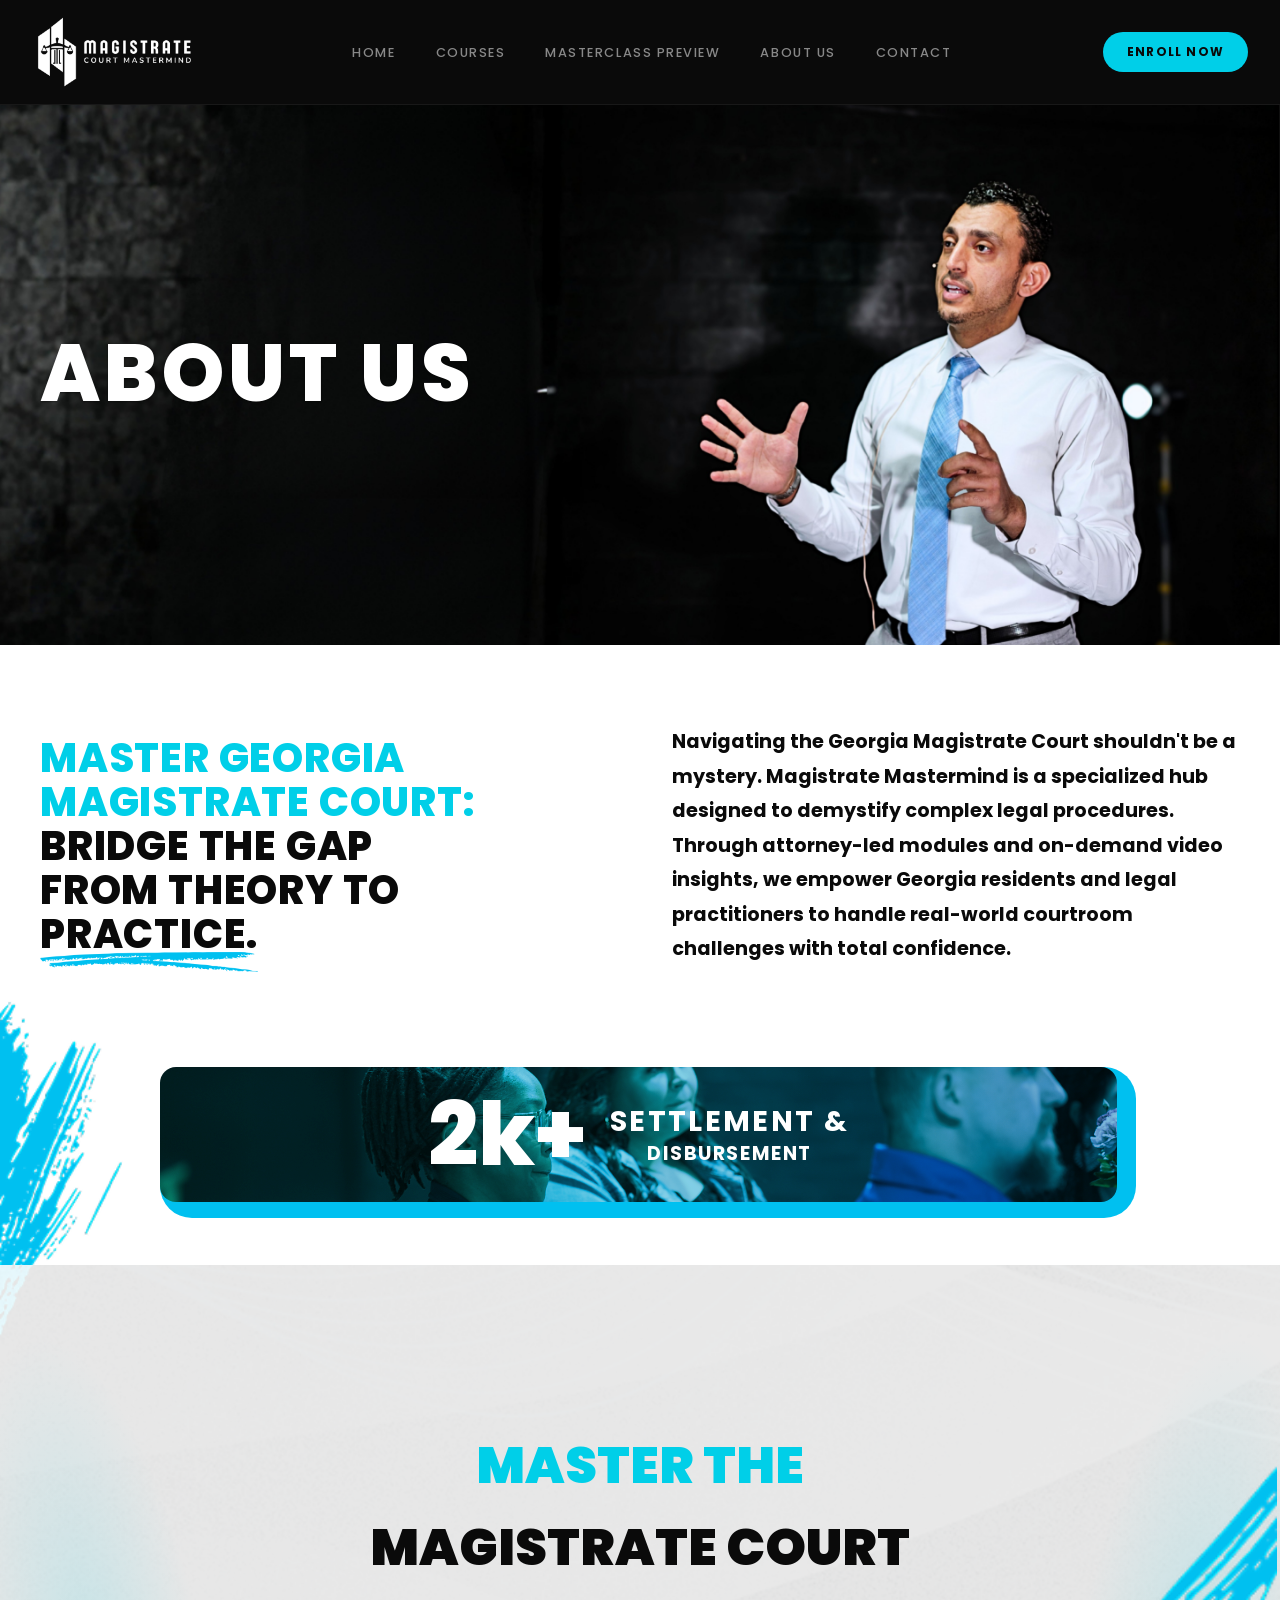
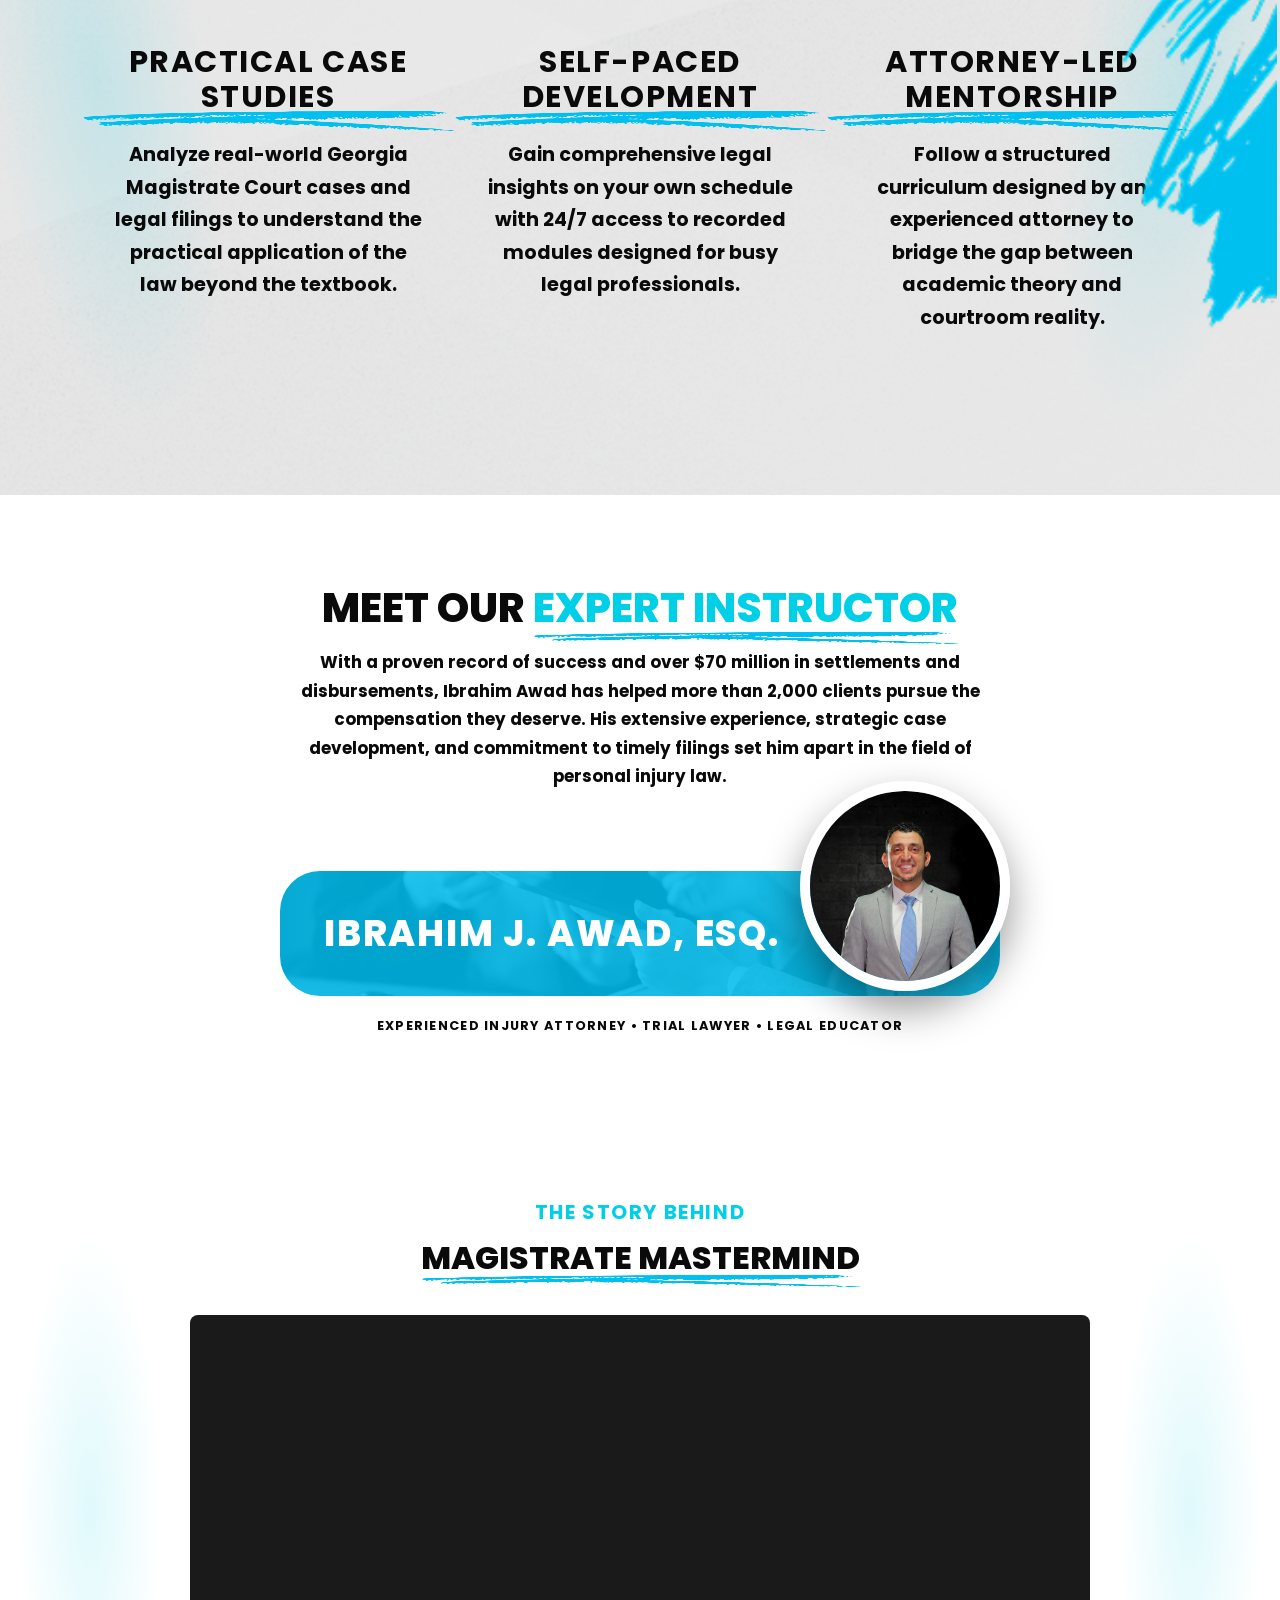
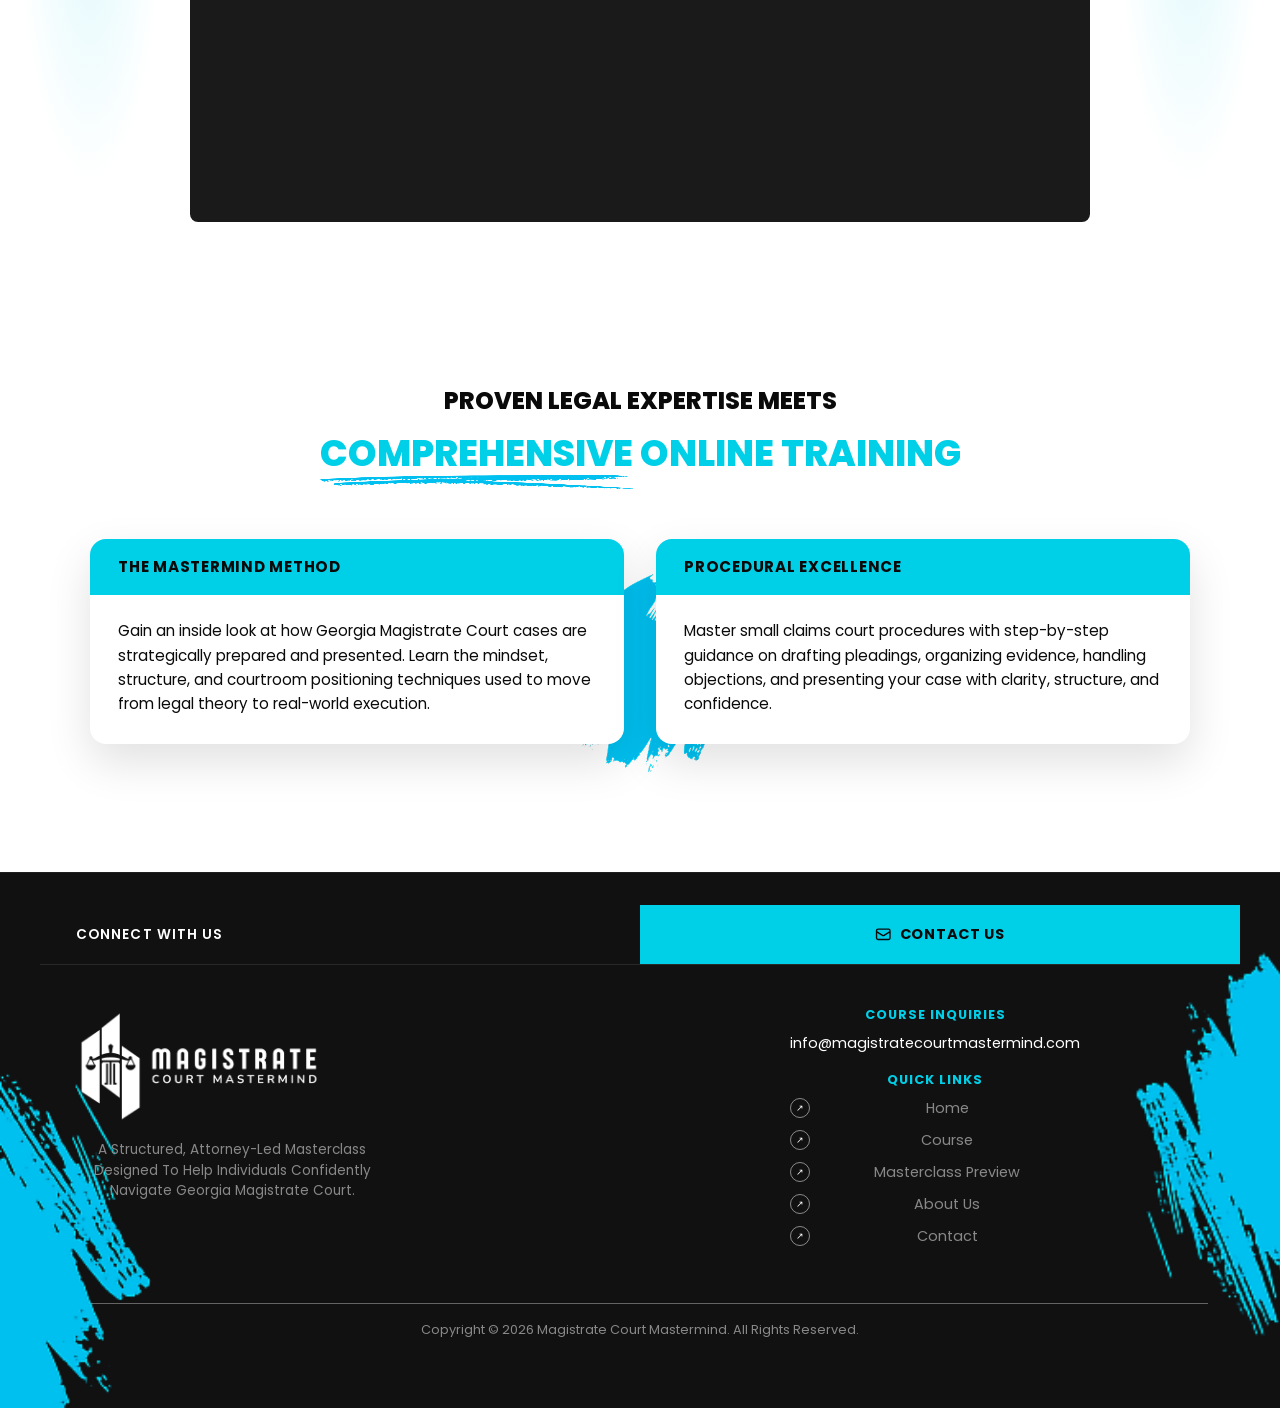
==== commit 698667a5: "changes" ====
--- a/about.html
+++ b/about.html
@@ -29,6 +29,7 @@
     >
       <span class="header__toggle-line"></span>
       <span class="header__toggle-line"></span>
+      <span class="header__toggle-line"></span>
     </button>
     <nav>
       <ul class="header__nav" id="primary-navigation">
@@ -195,7 +196,7 @@
           <span class="footer__connect">CONNECT WITH US</span>
         </div>
         <a href="contact.html" class="footer__contact-btn">
-          <span class="footer__contact-icon">✉</span>
+          <span class="footer__contact-icon" aria-hidden="true"><svg xmlns="http://www.w3.org/2000/svg" fill="none" viewBox="0 0 24 24" stroke-width="2" stroke="currentColor"><path stroke-linecap="round" stroke-linejoin="round" d="M21.75 6.75v10.5a2.25 2.25 0 01-2.25 2.25h-15a2.25 2.25 0 01-2.25-2.25V6.75m19.5 0A2.25 2.25 0 0019.5 4.5h-15a2.25 2.25 0 00-2.25 2.25m19.5 0v.243a2.25 2.25 0 01-1.07 1.916l-7.5 4.615a2.25 2.25 0 01-2.36 0L3.32 8.91a2.25 2.25 0 01-1.07-1.916V6.75"/></svg></span>
           <span class="footer__contact-label">CONTACT US</span>
         </a>
       </div>
--- a/assets/css/style.css
+++ b/assets/css/style.css
@@ -185,6 +185,7 @@
   text-transform: uppercase;
   line-height: 1.05;
   margin-bottom: 0.75rem;
+  white-space: nowrap;
 }
 
 .contact-hero__office-cyan {
@@ -467,7 +468,7 @@
   padding: 0;
   cursor: pointer;
   z-index: 1001;
-  transition: all 0.2s ease;
+  flex-shrink: 0;
 }
 
 .header__toggle:hover {
@@ -488,7 +489,7 @@
   height: 3px;
   background: var(--light);
   border-radius: 2px;
-  transition: transform 0.25s cubic-bezier(0.4, 0, 0.2, 1), opacity 0.25s ease, top 0.25s ease, bottom 0.25s ease;
+  transition: transform 0.25s ease, opacity 0.25s ease, top 0.25s ease, bottom 0.25s ease;
 }
 
 .header__toggle-line:first-child {
@@ -612,7 +613,7 @@
 /* Home hero person cutout */
 .hero__person {
   position: absolute;
-  z-index: 0; /* keep hero content and notices above the cutout */
+  z-index: 0;
   bottom: 0;
   right: 0;
   height: 100%;
@@ -621,7 +622,7 @@
   object-fit: contain;
   object-position: bottom right;
   transform-origin: bottom right;
-  transform: translateY(80px) scale(1.17);
+  transform: translateY(72px) scale(1.15);
   pointer-events: none;
 }
 
@@ -964,6 +965,7 @@
 }
 
 /* Discover How To Prepare */
+/* Discover How To Prepare */
 .home-discover {
   position: relative;
   background: var(--white);
@@ -1000,7 +1002,10 @@
 }
 
 .home-discover__left {
-  padding-left: 0;
+  display: flex;
+  flex-direction: column;
+  justify-content: center;
+  align-items: flex-start;
 }
 
 .home-discover__title {
@@ -1008,9 +1013,6 @@
   font-weight: 800;
   text-transform: uppercase;
   color: var(--white);
-  line-height: 1.05;
-  position: relative;
-  left: 50px; /* visual nudge right without affecting layout */
 }
 
 .home-discover__line {
@@ -1030,8 +1032,6 @@
 .home-discover__btn {
   display: inline-block;
   margin-top: 1.5rem;
-  position: relative;
-  left: 47px; /* keep button aligned with shifted title */
   background: var(--cyan);
   color: var(--black);
   padding: 1rem 2.25rem;
@@ -1045,19 +1045,20 @@
 }
 
 .home-discover__right {
-  position: relative;
-  display: flex;
-  justify-content: flex-end;
+  display: flex;
+  flex-direction: column;
+  justify-content: center;
   align-items: flex-end;
+  gap: 0.75rem;
 }
 
 .home-discover__img {
-  max-width: 1000px;
+  max-height: 500px;
   width: auto;
   margin-right: 0;
   margin-top: 0;
-  margin-bottom: -32px;
-  transform: translateX(-85px) scale(1.5);
+  margin-bottom: -68px;
+  transform: translate(-225px, -35px) scale(1);
   transform-origin: bottom center;
 }
 
@@ -1346,6 +1347,8 @@
 .preview-lessons__inner {
   max-width: 1100px;
   margin: 0 auto;
+  width: 100%;
+  --preview-lessons-gutter: 1.4rem;
 }
 
 .preview-lessons__title {
@@ -1354,6 +1357,8 @@
   text-transform: uppercase;
   margin-bottom: 1.75rem;
   color: #000000;
+  padding-inline: var(--preview-lessons-gutter);
+  box-sizing: border-box;
 }
 
 .preview-lessons__title-accent {
@@ -1364,11 +1369,14 @@
   display: grid;
   grid-template-columns: minmax(0, 420px) minmax(0, 1fr);
   gap: 1.75rem;
+  align-items: start;
   background: #f8f8f8;
   border-radius: 24px;
-  padding: 1.4rem 1.4rem;
+  padding: 1.4rem var(--preview-lessons-gutter);
   margin-bottom: 2rem;
   overflow: hidden;
+  width: 100%;
+  box-sizing: border-box;
 }
 
 .preview-lessons__featured-thumb {
@@ -1422,8 +1430,10 @@
 .preview-lessons__featured-body {
   display: flex;
   flex-direction: column;
-  justify-content: center;
+  justify-content: flex-start;
+  align-self: start;
   gap: 0.4rem;
+  min-width: 0;
 }
 
 .preview-lessons__featured-ep {
@@ -1444,7 +1454,7 @@
 .preview-lessons__featured-text {
   font-size: 0.95rem;
   color: #555555;
-  max-width: 460px;
+  max-width: none;
 }
 
 .preview-lessons__grid {
@@ -1452,17 +1462,34 @@
   grid-template-columns: repeat(3, minmax(0, 1fr)); /* 3-wide grid like reference */
   gap: 1rem;
   margin-bottom: 1.75rem;
+  width: 100%;
+  align-items: start;
+  justify-items: stretch;
+  padding-inline: var(--preview-lessons-gutter);
+  box-sizing: border-box;
+}
+
+@media (min-width: 901px) {
+  .preview-lessons__featured-text {
+    white-space: nowrap;
+  }
 }
 
 .preview-lessons__thumb {
   position: relative;
   border-radius: 14px;
   width: 100%;
+  max-width: none;
+  min-width: 0;
+  display: block;
   aspect-ratio: 16 / 9; /* ensure thumbnails have visible height */
   background-size: cover;
   background-position: center;
   border: none;
   cursor: pointer;
+  padding: 0;
+  margin: 0;
+  box-sizing: border-box;
 }
 
 .preview-lessons__thumb--ep1       { background-image: url('../images/ep1.png'); }
@@ -1499,6 +1526,8 @@
   align-items: center;
   gap: 0.75rem;
   font-size: 0.9rem;
+  padding-inline: var(--preview-lessons-gutter);
+  box-sizing: border-box;
 }
 
 .preview-lessons__page {
@@ -1693,15 +1722,17 @@
 }
 
 .home-meet__portrait {
-  width: 100%;
-  max-width: none;
+  max-height: 800px;
   height: auto;
-  min-width: 600px;
+  width: auto;
+  max-width: 100%;
   border-radius: 0;
-  margin-bottom: -3.7rem; /* nudge portrait slightly lower */
+  margin-bottom: 0;
   margin-top: auto;
-  transform-origin: bottom left;
-  transform: translateX(-160px) scale(1.30);
+  object-fit: contain;
+  object-position: center bottom;
+  transform-origin: center bottom;
+  transform: translate(-14%, 27.5%) scale(1.8);
 }
 
 .home-meet__portrait-placeholder {
@@ -2862,10 +2893,14 @@
   background-image: url('../images/Awad5.png');
   background-size: cover;
   background-position: center calc(40% + 20px);
+  /* Match .about-program horizontal padding so “ABOUT US” lines up with program headline */
+  padding: 4rem 2rem 4.25rem;
 }
 
 .hero__content--about {
   align-items: center;
+  max-width: 1200px;
+  grid-template-columns: 1fr;
 }
 
 .hero__left--about {
@@ -3740,6 +3775,19 @@
 
 .footer__contact-btn:hover {
   background: var(--cyan-hover);
+}
+
+.footer__contact-icon svg {
+  display: block;
+  width: 1.15em;
+  height: 1.15em;
+  flex-shrink: 0;
+}
+
+.contact-hero__card-icon svg {
+  display: block;
+  width: 1.35rem;
+  height: 1.35rem;
 }
 
 .footer__main {
@@ -4813,6 +4861,10 @@
     display: none;
   }
 
+  .header__cta {
+    display: none;
+  }
+
   .header__toggle {
     display: inline-block;
   }
@@ -4897,9 +4949,11 @@
 
   /* Tame large hero/portrait transforms on tablets and large phones */
   .home-discover__img {
-    max-width: min(420px, 90vw);
+    max-width: min(280px, 85vw);
     transform: none;
-    margin: 0 auto -24px;
+    margin: 1rem auto;
+    display: block;
+    position: relative;
   }
 
   .home-meet__portrait {
@@ -4913,6 +4967,19 @@
 @media (max-width: 600px) {
   .header {
     padding: 0.75rem 1rem;
+    display: flex;
+    align-items: center;
+    justify-content: space-between;
+    min-height: 72px;
+  }
+
+  .header__logo {
+    flex-shrink: 0;
+  }
+
+  .header__logo-img {
+    height: 50px;
+    width: auto;
   }
 
   .hero {
@@ -4924,74 +4991,71 @@
   .hero__heading {
     font-size: clamp(2rem, 5vw, 2.5rem);
     line-height: 1.1;
-    margin-bottom: 1rem;
-  }
-
-  .hero__subtext {
-    font-size: clamp(0.9rem, 2.5vw, 1rem);
-    margin-bottom: 1.5rem;
-    max-width: 100%;
-  }
-
-  .hero__btn {
-    padding: 0.875rem 1.5rem;
-    font-size: 0.875rem;
-    min-height: 48px;
-    display: inline-flex;
-    align-items: center;
-    justify-content: center;
-  }
-
-  .hero__bottom-right {
-    position: relative;
-    right: auto;
-    bottom: auto;
-    max-width: 100%;
-    margin-top: 2rem;
-    order: 3;
-  }
-
-  .hero__card {
-    text-align: center;
-    padding: 0.875rem 1.25rem;
-    font-size: 0.875rem;
-  }
-
-  .hero__learn-more {
-    padding: 0.625rem 1rem;
-    font-size: 0.8rem;
-  }
-
-  .hero__person {
-    position: relative;
-    transform: none;
-    right: auto;
-    height: auto;
-    max-height: 300px;
-    margin: 1rem auto 0;
-    display: block;
-  }
-
-  .pricing-card {
-    padding: 2rem;
-  }
-
-  .pricing-card__price {
-    font-size: 2.5rem;
-  }
-
-  /* Tighten hero spacing & scale imagery for small screens */
-  .hero__heading {
-    font-size: 2.2rem;
-  }
-
-  .hero__subtext {
-    font-size: 0.95rem;
-  }
-
-  .hero__person {
-    transform: translateY(40px) scale(1.0);
-    right: -10%;
+
+  }
+
+  @media (max-width: 600px) {
+    .header {
+      padding: 0.75rem 1rem;
+      flex-wrap: nowrap;
+      gap: 0.5rem;
+    }
+
+    .header__logo {
+      flex-shrink: 0;
+    }
+
+    .header__logo-img {
+      height: 50px;
+      width: auto;
+    }
+
+    .hero {
+      padding: 2rem 1rem 3rem;
+      background-size: cover;
+      min-height: clamp(500px, 80vh, 700px);
+    }
+
+    .hero__heading {
+      font-size: clamp(2rem, 5vw, 2.5rem);
+      line-height: 1.1;
+      margin-bottom: 1rem;
+    }
+
+    .hero__subtext {
+      font-size: clamp(0.9rem, 2.5vw, 1rem);
+      margin-bottom: 1.5rem;
+      max-width: 100%;
+    }
+
+    .hero__btn {
+      padding: 0.875rem 1.5rem;
+      font-size: 0.875rem;
+      min-height: 48px;
+      display: inline-flex;
+      align-items: center;
+      justify-content: center;
+    }
+
+    .hero__bottom-right {
+      position: relative;
+      right: auto;
+      bottom: auto;
+      max-width: 100%;
+      margin-top: 2rem;
+      order: 3;
+    }
+
+    .hero__card {
+      text-align: center;
+      padding: 0.875rem 1.25rem;
+      font-size: 0.875rem;
+    }
+
+    .hero__learn-more {
+      padding: 0.625rem 1rem;
+      font-size: 0.8rem;
+    }
   }
 
   /* Ensure key CTAs are easy to tap */
@@ -5175,13 +5239,6 @@
     transform: translateY(-2px);
   }
   /* Discover section */
-  .home-discover__img {
-    transform: none;
-    max-width: min(280px, 80vw);
-    margin: 0 auto 1rem;
-    display: block;
-  }
-
   .home-discover__title {
     text-align: center;
     font-size: clamp(1.5rem, 4vw, 2rem);
@@ -5457,3 +5514,851 @@
     box-shadow: 0 8px 25px rgba(0, 207, 232, 0.3);
   }
 }
+@media (max-width: 600px) {
+  .hero {
+    display: flex;
+    flex-direction: column;
+    justify-content: flex-start;
+    min-height: auto;
+    padding: 2rem 1rem 0;
+  }
+
+  .hero__content {
+    display: flex;
+    flex-direction: column;
+    align-items: flex-start;
+    overflow: visible;
+    position: relative;
+    grid-template-columns: 1fr;
+  }
+
+  .hero__left {
+    position: relative;
+    z-index: 3;
+    width: 100%;
+    text-align: left;
+    order: 1;
+  }
+
+  .hero__heading {
+    font-size: clamp(1.8rem, 6vw, 2.5rem);
+    margin-bottom: 0.75rem;
+  }
+
+  .hero__right {
+    display: none;
+  }
+
+  .hero__person {
+    position: relative;
+    bottom: auto;
+    right: auto;
+    height: 320px;
+    width: auto;
+    transform: none;
+    display: block;
+    margin: 0 auto;
+    order: 3;
+    z-index: 1;
+  }
+
+  .hero__bottom-right {
+    position: relative;
+    bottom: auto;
+    right: auto;
+    max-width: 100%;
+    align-items: flex-start;
+    margin-top: 1rem;
+    order: 2;
+    z-index: 3;
+  }
+}
+@media (max-width: 900px) {
+  .header {
+    position: sticky;
+    top: 0;
+    z-index: 1000;
+    display: flex;
+    align-items: center;
+    justify-content: space-between;
+    padding: 0.75rem 1rem;
+    flex-wrap: nowrap;
+  }
+
+  .header__toggle {
+    display: inline-flex;
+    flex-direction: column;
+    justify-content: center;
+    gap: 5px;
+    width: 44px;
+    height: 44px;
+    padding: 10px;
+    margin-left: auto;
+  }
+
+  .header__toggle-line {
+    position: relative;
+    left: auto;
+    right: auto;
+    top: auto;
+    bottom: auto;
+    display: block;
+    width: 24px;
+    height: 3px;
+    background: var(--light);
+    border-radius: 2px;
+  }
+
+  .header__toggle-line:first-child { top: auto; }
+  .header__toggle-line:last-child { bottom: auto; }
+}
+/* ============ HAMBURGER → X FIX ============ */
+@media (max-width: 900px) {
+  .header__toggle {
+    display: inline-flex;
+    flex-direction: column;
+    align-items: center;
+    justify-content: center;
+    gap: 6px;
+  }
+
+  .header__toggle-line {
+    position: relative !important;
+    top: auto !important;
+    bottom: auto !important;
+    left: auto !important;
+    right: auto !important;
+    display: block;
+    width: 24px;
+    height: 3px;
+    background: var(--light);
+    border-radius: 2px;
+    transition: transform 0.25s ease, opacity 0.25s ease;
+  }
+
+  /* When open: hide middle line, rotate top + bottom into X */
+  .header--nav-open .header__toggle-line:nth-child(1) {
+    transform: translateY(9px) rotate(45deg) !important;
+  }
+
+  .header--nav-open .header__toggle-line:nth-child(2) {
+    opacity: 0 !important;
+    transform: scaleX(0) !important;
+  }
+
+  .header--nav-open .header__toggle-line:nth-child(3) {
+    transform: translateY(-9px) rotate(-45deg) !important;
+  }
+}
+/* ============ MOBILE HERO - PERSON RIGHT EDGE + BUTTONS LEFT ============ */
+@media (max-width: 600px) {
+  .hero {
+    min-height: 560px;
+    overflow: hidden;
+    padding-bottom: 0;
+  }
+
+  .hero__person {
+    position: absolute !important;
+    right: -10px !important;
+    bottom: 0 !important;
+    height: 300px !important;
+    width: auto !important;
+    transform: none !important;
+    display: block !important;
+    z-index: 1;
+    order: unset !important;
+    margin: 0 !important;
+  }
+
+  .hero__bottom-right {
+    position: absolute !important;
+    bottom: 1.5rem !important;
+    left: 1rem !important;
+    right: auto !important;
+    width: 52% !important;
+    max-width: 210px !important;
+    margin-top: 0 !important;
+    order: unset !important;
+    z-index: 3;
+    align-items: flex-start !important;
+    gap: 0.5rem !important;
+  }
+
+  .hero__card {
+    text-align: left;
+    font-size: 0.75rem;
+    padding: 0.75rem 1rem;
+  }
+
+  .hero__learn-more {
+    text-align: left;
+    font-size: 0.72rem;
+    padding: 0.6rem 0.85rem;
+    white-space: normal;
+  }
+}
+@media (max-width: 600px) {
+  .home-curriculum__lesson {
+    background: #f5f5f5 !important;
+    color: var(--black) !important;
+    border: 1px solid rgba(0, 0, 0, 0.06) !important;
+  }
+
+  .home-curriculum__lesson:hover {
+    background: rgba(0, 207, 232, 0.1) !important;
+    transform: none !important;
+  }
+
+  .home-curriculum__lesson-title {
+    color: var(--black) !important;
+  }
+
+  .home-curriculum__topics li {
+    background: transparent !important;
+    color: var(--black) !important;
+    padding: 0.4rem 0 !important;
+    border-radius: 0 !important;
+  }
+
+  .home-curriculum__topics li:hover {
+    background: transparent !important;
+    color: var(--cyan) !important;
+  }
+
+  .home-curriculum {
+    background: var(--white) !important;
+  }
+
+  .home-curriculum__sidebar {
+    background: var(--white) !important;
+    box-shadow: 0 2px 12px rgba(0, 0, 0, 0.08) !important;
+  }
+}
+/* ============ DISCOVER SECTION MOBILE FIX ============ */
+@media (max-width: 600px) {
+  .home-discover__inner {
+    display: flex !important;
+    flex-direction: column !important;
+    padding: 2rem 1.5rem 0 !important;
+    overflow: hidden !important;
+    gap: 0 !important;
+  }
+
+  .home-discover__left {
+    order: 2;
+    padding-bottom: 2rem;
+  }
+
+  .home-discover__title {
+    font-size: clamp(1.6rem, 5vw, 2rem) !important;
+    left: 0 !important;
+    text-align: center !important;
+    margin-bottom: 1.25rem;
+  }
+
+  .home-discover__btn {
+    left: 0 !important;
+    display: block !important;
+    width: 100% !important;
+    text-align: center !important;
+  }
+
+  .home-discover__right {
+    order: 1;
+    justify-content: center !important;
+    align-items: flex-end !important;
+    height: 320px;
+    overflow: hidden;
+  }
+
+  .home-discover__img {
+    transform: none !important;
+    max-width: 220px !important;
+    width: 220px !important;
+    height: auto !important;
+    margin: 0 auto !important;
+    display: block !important;
+    object-fit: contain;
+    object-position: bottom;
+  }
+}
+@media (max-width: 600px) {
+  .home-meet__btn {
+    display: block !important;
+    text-align: center !important;
+    margin: 0 auto !important;
+  }
+}
+/* ============ COURSE PREVIEW THUMBNAILS MOBILE FIX ============ */
+@media (max-width: 600px) {
+  .home-preview__item {
+    background-color: #111 !important;
+    background-size: cover !important;
+    background-position: center !important;
+    background-repeat: no-repeat !important;
+  }
+
+  .home-preview__item--ep1  { background-image: url('../images/ep1.png') !important; }
+  .home-preview__item--ep2  { background-image: url('../images/ep2.png') !important; }
+  .home-preview__item--ep3  { background-image: url('../images/ep3.png') !important; }
+  .home-preview__item--ep4  { background-image: url('../images/ep4.png') !important; }
+  .home-preview__item--ep5  { background-image: url('../images/ep5.png') !important; }
+  .home-preview__item--ep6  { background-image: url('../images/ep6.png') !important; }
+  .home-preview__item--ep7  { background-image: url('../images/ep7.png') !important; }
+  .home-preview__item--ep8  { background-image: url('../images/ep8.png') !important; }
+  .home-preview__item--ep9  { background-image: url('../images/ep9.png') !important; }
+  .home-preview__item--ep10 { background-image: url('../images/ep10.png') !important; }
+  .home-preview__item--ep11 { background-image: url('../images/ep11.png') !important; }
+  .home-preview__item--ep12 { background-image: url('../images/ep12.png') !important; }
+
+  .home-preview__play {
+    background: rgba(0, 0, 0, 0.6) !important;
+    width: 44px !important;
+    height: 44px !important;
+    border-radius: 50% !important;
+    position: absolute !important;
+    top: 50% !important;
+    left: 50% !important;
+    transform: translate(-50%, -50%) !important;
+  }
+}
+/* ============ COURSE PREVIEW CTA MOBILE FIX ============ */
+@media (max-width: 600px) {
+  .home-preview__cta {
+    justify-content: center !important;
+  }
+
+  .home-preview__btn {
+    margin: 0 auto !important;
+    text-align: center !important;
+    display: block !important;
+  }
+}
+/* ============ FOOTER MOBILE FIX ============ */
+@media (max-width: 600px) {
+  .footer--full {
+    overflow: hidden !important;
+  }
+
+  .footer__brush--left,
+  .footer__brush--right {
+    opacity: 0.35 !important;
+  }
+
+  .footer__top {
+    flex-direction: column !important;
+    align-items: stretch !important;
+  }
+
+  .footer__top-left {
+    justify-content: center !important;
+    text-align: center !important;
+    padding: 1rem !important;
+  }
+
+  .footer__contact-btn {
+    justify-content: center !important;
+    text-align: center !important;
+    padding: 1rem !important;
+  }
+
+  .footer__main {
+    grid-template-columns: 1fr !important;
+    gap: 1.5rem !important;
+    padding: 2rem 1.5rem 1rem !important;
+    text-align: center !important;
+  }
+
+  .footer__brand {
+    margin: 0 auto !important;
+    text-align: center !important;
+  }
+
+  .footer__logo-img {
+    margin: 0 auto 0.75rem !important;
+  }
+
+  .footer__links-wrap {
+    flex-direction: column !important;
+    gap: 1.25rem !important;
+    align-items: center !important;
+  }
+
+  .footer__col {
+    margin-left: 0 !important;
+    text-align: center !important;
+    width: 100% !important;
+  }
+
+  .footer__email {
+    word-break: break-word !important;
+    display: block !important;
+    text-align: center !important;
+  }
+
+  .footer__quick-links {
+    display: flex !important;
+    flex-direction: column !important;
+    align-items: center !important;
+    gap: 0.4rem !important;
+    background: transparent !important;
+    grid-template-columns: unset !important;
+  }
+
+  .footer__quick-links li {
+    background: transparent !important;
+    padding: 0.25rem 0 !important;
+    width: auto !important;
+    text-align: center !important;
+  }
+
+  .footer__quick-links li::before {
+    display: none !important;
+  }
+
+  .footer__quick-links a {
+    font-size: 0.9rem !important;
+    padding-left: 0 !important;
+  }
+
+  .footer__bottom {
+    padding: 1rem 1.5rem 2rem !important;
+    text-align: center !important;
+  }
+}
+/* ============ PAGE LOADER RING ANIMATION FIX ============ */
+@media (max-width: 600px) {
+  .page-loader__ring {
+    max-width: none !important;
+    max-height: none !important;
+    width: 170px !important;
+    height: 170px !important;
+    position: absolute !important;
+    top: 50% !important;
+    left: 50% !important;
+    margin-top: -85px !important;
+    margin-left: -85px !important;
+    animation: page-loader-spin 0.9s linear infinite !important;
+    border-radius: 50% !important;
+    border: 4px solid transparent !important;
+    border-top-color: #00cfe8 !important;
+    box-shadow: 0 0 24px rgba(0, 207, 232, 0.4) !important;
+  }
+
+  .page-loader__inner {
+    overflow: visible !important;
+  }
+}
+/* ============ COURSE PAGE MOBILE FIX ============ */
+@media (max-width: 600px) {
+  .course-about {
+    padding: 3rem 1.25rem !important;
+    overflow: hidden !important;
+  }
+
+  .course-about__inner {
+    overflow: hidden !important;
+  }
+
+  .course-about__heading {
+    font-size: clamp(1.75rem, 6vw, 2.2rem) !important;
+    gap: 0.4rem !important;
+    flex-wrap: wrap !important;
+    margin-bottom: 1.25rem !important;
+  }
+
+  .course-about__heading-course::after {
+    width: calc(100% + 0.6em) !important;
+    height: 1.4em !important;
+  }
+
+  .course-about__text {
+    font-size: 1rem !important;
+    line-height: 1.75 !important;
+    hyphens: none !important;
+    word-break: normal !important;
+    overflow-wrap: break-word !important;
+  }
+
+  /* Course hero on mobile */
+  .course-hero {
+    border-bottom-left-radius: 24px !important;
+    padding: 2rem 1.25rem 2.5rem !important;
+    margin-top: 0 !important;
+  }
+
+  .course-hero__inner {
+    grid-template-columns: 1fr !important;
+    gap: 1.5rem !important;
+    padding: 0 !important;
+  }
+
+  .course-hero__title {
+    font-size: clamp(1.5rem, 5vw, 2rem) !important;
+    text-align: center !important;
+  }
+
+  .course-hero__instructor {
+    justify-content: center !important;
+  }
+
+  /* Course curriculum on mobile */
+  .course-curriculum {
+    padding: 3rem 1.25rem !important;
+  }
+
+  .course-curriculum__inner {
+    grid-template-columns: 1fr !important;
+    gap: 2rem !important;
+  }
+
+  .course-curriculum__heading {
+    font-size: clamp(1.75rem, 5vw, 2.2rem) !important;
+  }
+
+  .course-curriculum__episode-title {
+    white-space: normal !important;
+    font-size: 0.85rem !important;
+  }
+
+  .course-curriculum__episode {
+    padding: 0.75rem !important;
+    gap: 0.5rem !important;
+  }
+}
+/* ============ COURSE HERO TOP SPACING FIX ============ */
+@media (max-width: 600px) {
+  .course-hero {
+    margin-top: 0 !important;
+    padding-top: 2rem !important;
+  }
+}
+/* ============ MASTERCLASS PREVIEW HERO MOBILE FIX V2 ============ */
+@media (max-width: 600px) {
+  .preview-hero {
+    padding: 1rem !important;
+  }
+
+  .preview-hero__card {
+    padding: 1.25rem 1rem 0 !important;
+    border-radius: 18px !important;
+    overflow: hidden !important;
+    min-height: 320px !important;
+  }
+
+  .preview-hero__inner {
+    grid-template-columns: 1fr 1fr !important;
+    gap: 0.5rem !important;
+    align-items: flex-end !important;
+  }
+
+  .preview-hero__left {
+    padding-bottom: 1.5rem !important;
+  }
+
+  .preview-hero__title {
+    font-size: clamp(1.4rem, 5vw, 1.8rem) !important;
+    line-height: 1.05 !important;
+    gap: 0.05em !important;
+    margin-bottom: 0.75rem !important;
+  }
+
+  .preview-hero__list {
+    font-size: 0.8rem !important;
+    margin-top: 0.75rem !important;
+  }
+
+  .preview-hero__list li {
+    margin-bottom: 0.35rem !important;
+    gap: 0.4rem !important;
+  }
+
+  .preview-hero__right {
+    min-height: 280px !important;
+    position: relative !important;
+    display: flex !important;
+    justify-content: center !important;
+    align-items: flex-end !important;
+  }
+
+  .preview-hero__right::after {
+    display: block !important;
+    content: '' !important;
+    position: absolute !important;
+    bottom: 0 !important;
+    left: 50% !important;
+    right: auto !important;
+    transform: translateX(-50%) !important;
+    width: 220px !important;
+    height: 220px !important;
+    background-image: url('../images/whiteglow.png') !important;
+    background-size: cover !important;
+    background-position: center !important;
+    background-repeat: no-repeat !important;
+    z-index: 0 !important;
+    margin: 0 !important;
+  }
+
+  .preview-hero__right::before {
+    display: none !important;
+  }
+
+  .preview-hero__person {
+    position: relative !important;
+    z-index: 1 !important;
+    height: 260px !important;
+    max-height: none !important;
+    width: auto !important;
+    transform: none !important;
+    margin: 0 auto !important;
+    object-position: bottom !important;
+  }
+}
+/* ============ PREVIEW FEATURED LESSON MOBILE FIX ============ */
+@media (max-width: 600px) {
+  /* Undo global touch button styles so thumbnails stay flush with featured card */
+  button.preview-lessons__thumb {
+    min-height: 0;
+    min-width: 0;
+    padding: 0;
+    font-size: inherit;
+    font-weight: inherit;
+    border-radius: 14px;
+  }
+
+  .preview-lessons__grid > button.preview-lessons__thumb {
+    max-width: none;
+    width: 100%;
+  }
+
+  .preview-lessons__featured {
+    grid-template-columns: 1fr !important;
+    gap: 1rem !important;
+    padding: 1rem !important;
+  }
+
+  .preview-lessons__featured-thumb {
+    width: 100% !important;
+    max-width: 100% !important;
+  }
+
+  .preview-lessons__featured-body {
+    width: 100% !important;
+    overflow: visible !important;
+  }
+
+  .preview-lessons__featured-title {
+    font-size: 1.1rem !important;
+    white-space: normal !important;
+    word-break: normal !important;
+    overflow-wrap: break-word !important;
+    hyphens: none !important;
+  }
+
+  .preview-lessons__featured-text {
+    font-size: 0.9rem !important;
+    white-space: normal !important;
+    word-break: normal !important;
+    hyphens: none !important;
+  }
+
+  .preview-lessons {
+    padding: 2rem 1rem !important;
+    overflow: hidden !important;
+  }
+
+  .preview-lessons__inner {
+    overflow: hidden !important;
+    max-width: 100% !important;
+    --preview-lessons-gutter: 1rem;
+  }
+}
+/* ============ PREVIEW HERO PERSON DESKTOP-MATCH FIX ============ */
+@media (max-width: 600px) {
+  .preview-hero__card {
+    overflow: hidden !important;
+    position: relative !important;
+    min-height: 320px !important;
+    padding: 1.25rem 0 0 1rem !important;
+  }
+
+  .preview-hero__inner {
+    position: relative !important;
+    z-index: 2 !important;
+  }
+
+  .preview-hero__right {
+    position: static !important;
+    height: auto !important;
+    min-height: auto !important;
+  }
+
+  .preview-hero__person {
+    position: absolute !important;
+    top: 0 !important;
+    bottom: 0 !important;
+    right: 0 !important;
+    height: 100% !important;
+    width: auto !important;
+    max-width: 55% !important;
+    max-height: none !important;
+    transform: none !important;
+    margin: 0 !important;
+    z-index: 1 !important;
+    object-fit: contain !important;
+    object-position: bottom right !important;
+  }
+}
+/* ============ PREVIEW HERO PERSON SCALE FIX ============ */
+@media (max-width: 600px) {
+  .preview-hero__card {
+    overflow: hidden !important;
+    position: relative !important;
+    min-height: 280px !important;
+    padding: 1.25rem 0 0 1rem !important;
+  }
+
+  .preview-hero__person {
+    position: absolute !important;
+    top: auto !important;
+    bottom: 0 !important;
+    right: -5px !important;
+    height: 105% !important;
+    width: auto !important;
+    max-width: none !important;
+    max-height: none !important;
+    transform: none !important;
+    margin: 0 !important;
+    z-index: 1 !important;
+    object-fit: contain !important;
+    object-position: bottom right !important;
+  }
+}
+/* ============ PREVIEW HERO PERSON PULL DOWN FIX ============ */
+@media (max-width: 600px) {
+  .preview-hero__person {
+    top: auto !important;
+    bottom: -55px !important;
+    height: 115% !important;
+  }
+
+  .preview-hero__right::after {
+    display: block !important;
+    content: '' !important;
+    position: absolute !important;
+    top: 55px !important;
+    right: 0 !important;
+    left: auto !important;
+    bottom: auto !important;
+    width: 200px !important;
+    height: 200px !important;
+    transform: none !important;
+    background-image: url('../images/whiteglow.png') !important;
+    background-size: cover !important;
+    background-position: center !important;
+    background-repeat: no-repeat !important;
+    z-index: 0 !important;
+  }
+}
+/* ============ ABOUT US HERO MOBILE FIX ============ */
+@media (max-width: 600px) {
+  .hero--about {
+    min-height: 280px !important;
+    background-position: center top !important;
+    background-size: cover !important;
+    padding: 2rem 1rem !important;
+    display: flex !important;
+    align-items: flex-end !important;
+  }
+
+  .hero__content--about {
+    grid-template-columns: 1fr !important;
+    align-items: flex-end !important;
+    width: 100% !important;
+    padding-bottom: 1.5rem !important;
+  }
+
+  .hero__heading--about {
+    font-size: clamp(2.5rem, 8vw, 3.5rem) !important;
+    text-align: left !important;
+    color: var(--white) !important;
+    text-shadow: 0 2px 8px rgba(0, 0, 0, 0.5) !important;
+  }
+}
+/* ============ ABOUT FEATURES DESIGN Z-INDEX FIX ============ */
+@media (max-width: 600px) {
+  .about-features::after {
+    z-index: 0 !important;
+  }
+
+  .about-features__inner {
+    z-index: 2 !important;
+  }
+}
+/* ============ ABOUT INSTRUCTOR BANNER MOBILE FIX ============ */
+@media (max-width: 600px) {
+  .about-instructor__banner-wrap {
+    margin-top: 2rem !important;
+    max-width: 100% !important;
+  }
+
+  .about-instructor__banner {
+    padding: 1.5rem 1.25rem !important;
+    border-radius: 20px !important;
+    flex-direction: column !important;
+    align-items: center !important;
+    text-align: center !important;
+    margin-top: 5rem !important;
+  }
+
+  .about-instructor__headshot {
+    position: absolute !important;
+    right: 50% !important;
+    transform: translateX(50%) !important;
+    top: -70px !important;
+    width: 130px !important;
+    height: 130px !important;
+    border-width: 6px !important;
+  }
+
+  .about-instructor__name {
+    font-size: clamp(1.1rem, 4vw, 1.5rem) !important;
+    text-align: center !important;
+    margin-top: 0.5rem !important;
+  }
+
+  .about-instructor__creds {
+    font-size: 0.75rem !important;
+    letter-spacing: 0.06em !important;
+    padding: 0 1rem !important;
+  }
+}
+/* ============ ABOUT INSTRUCTOR HEADSHOT POSITION FIX ============ */
+@media (max-width: 600px) {
+  .about-instructor__headshot {
+    top: -106px !important;
+  }
+}
+/* ============ ABOUT INSTRUCTOR BANNER SPACING FIX ============ */
+@media (max-width: 600px) {
+  .about-instructor__banner-wrap {
+    margin-top: 7rem !important;
+  }
+}
+/* ============ ABOUT PAGE SECTION GAP FIX ============ */
+@media (max-width: 600px) {
+  .about-program,
+  .about-stats,
+  .about-features,
+  .about-instructor,
+  .about-video,
+  .about-expertise {
+    margin-bottom: 0 !important;
+    margin-top: 0 !important;
+  }
+
+  section {
+    margin-bottom: 0 !important;
+  }
+}
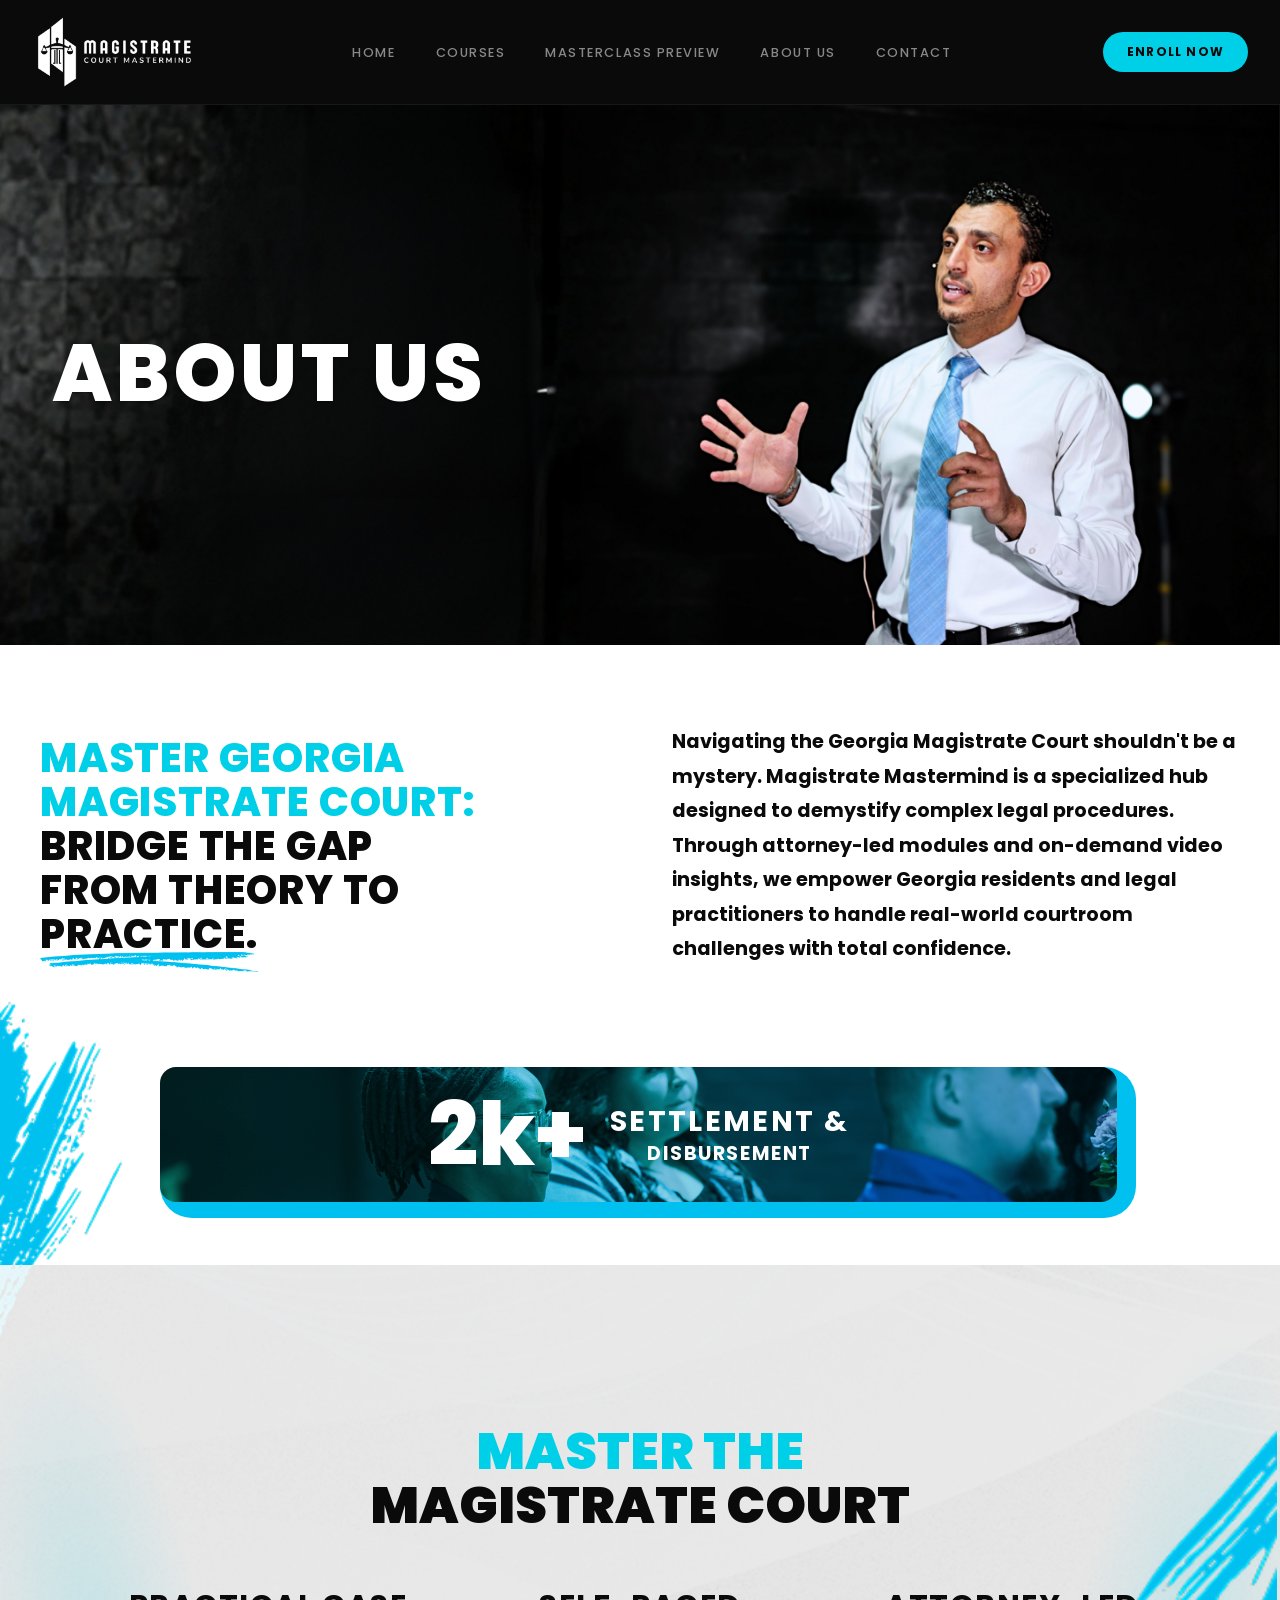
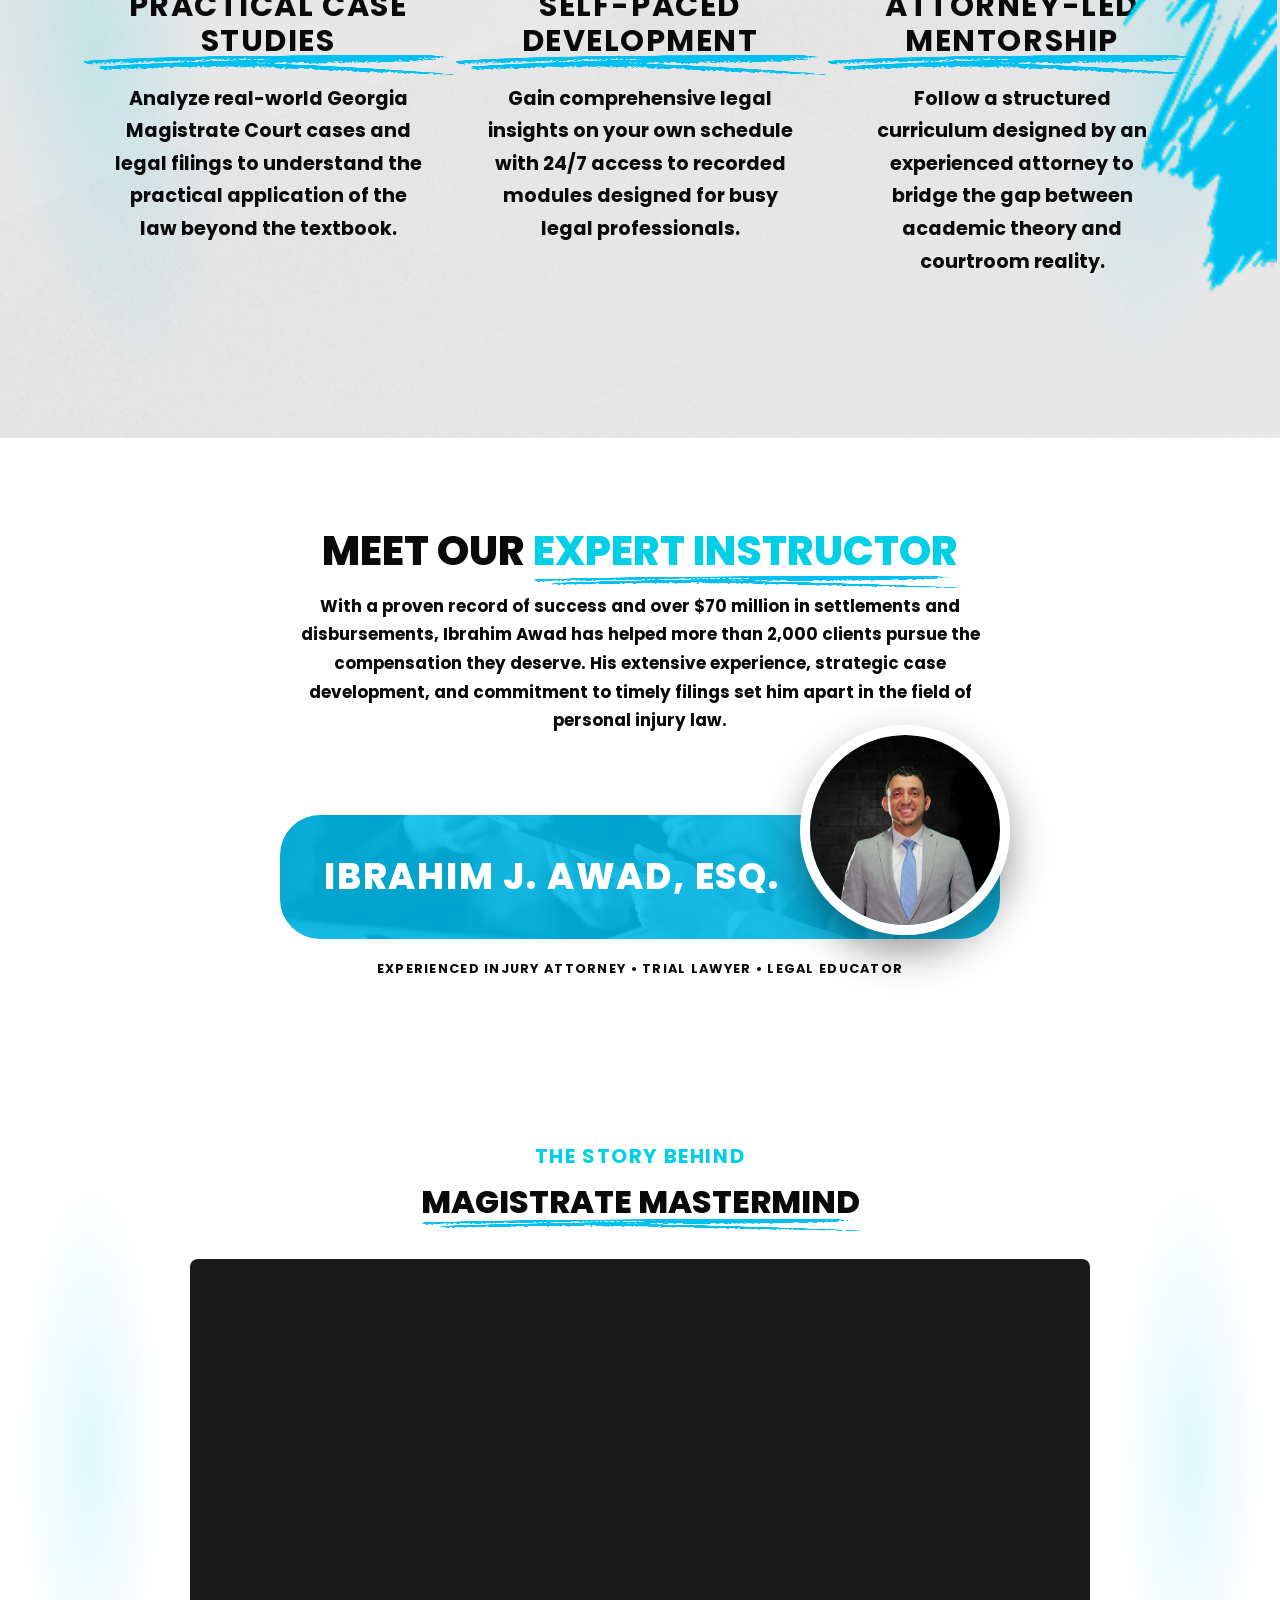
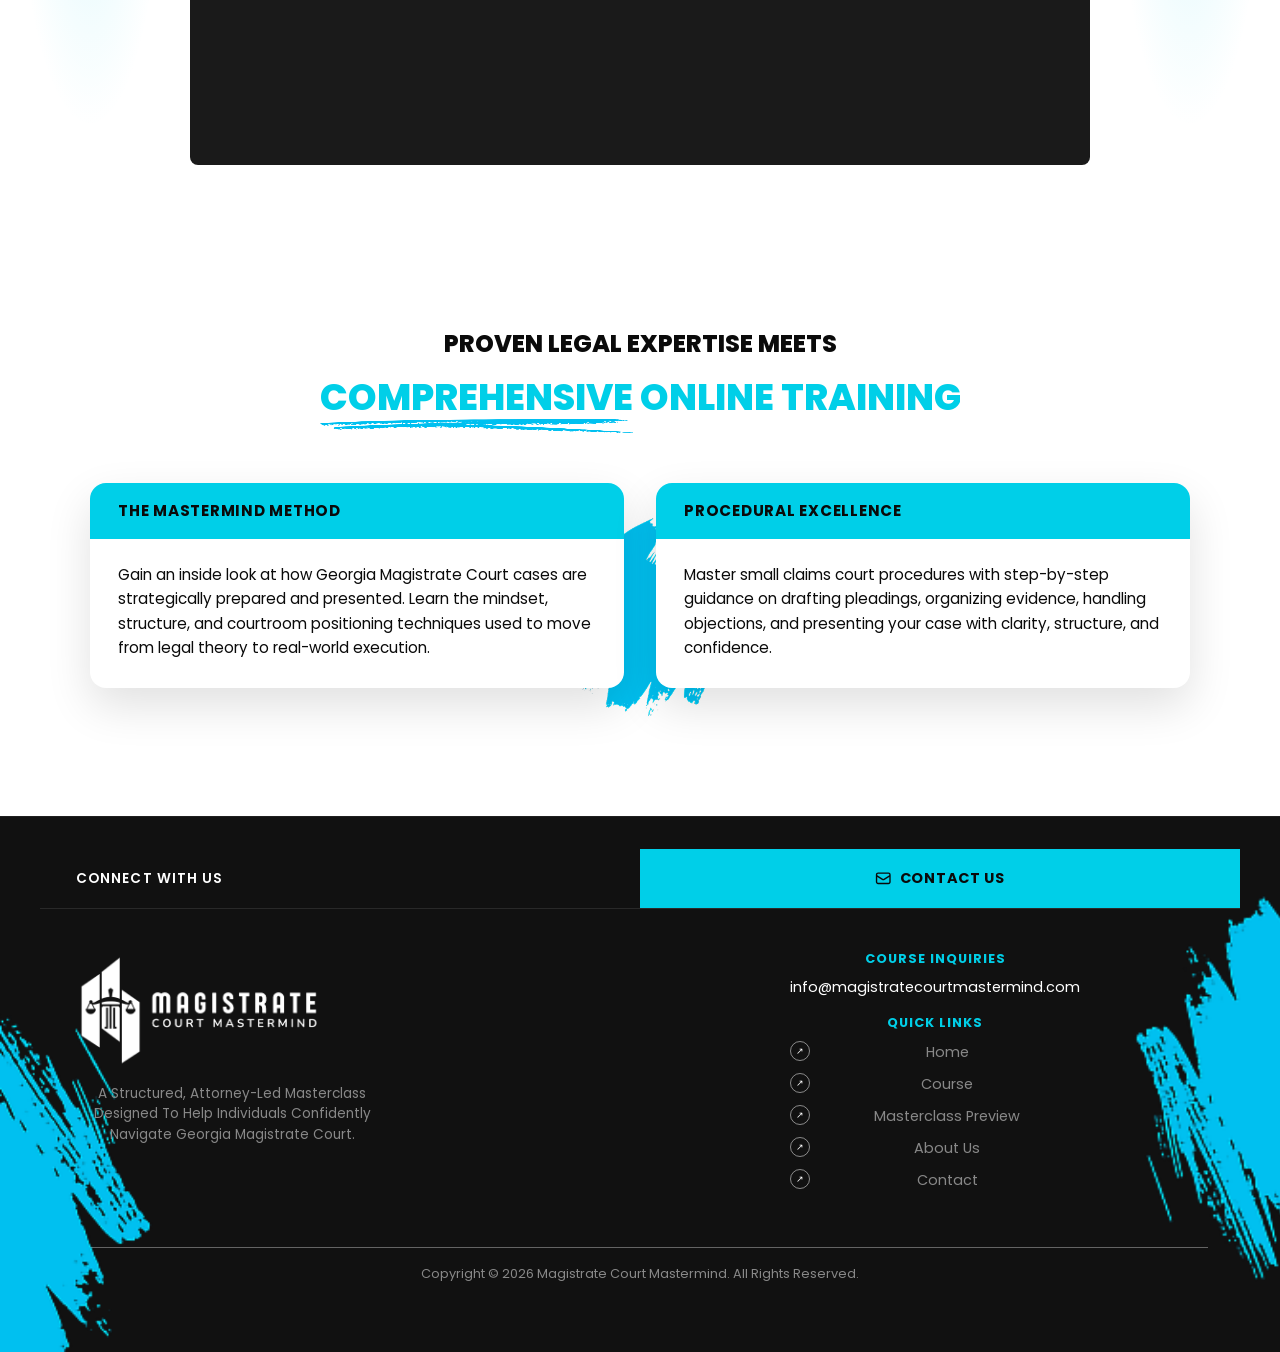
==== commit 406256a4: "changes" ====
--- a/about.html
+++ b/about.html
@@ -6,6 +6,10 @@
   <meta name="description" content="About Magistrate Court Mastermind - Attorney-led curriculum for Georgia Magistrate Court, small claims, and civil disputes.">
   <meta name="keywords" content="magistrate court, Georgia, legal education, attorney-led">
   <title>About Us | Magistrate Court Mastermind</title>
+  <link rel="icon" href="favicon.ico" sizes="any">
+  <link rel="icon" type="image/png" sizes="32x32" href="assets/images/favicon-32x32.png">
+  <link rel="icon" type="image/png" sizes="16x16" href="assets/images/favicon-16x16.png">
+  <link rel="apple-touch-icon" href="assets/images/apple-touch-icon.png">
   <link rel="stylesheet" href="assets/css/style.css?v=ff7b737">
   <link rel="stylesheet" href="https://cdnjs.cloudflare.com/ajax/libs/font-awesome/6.5.1/css/all.min.css">
 </head>
--- a/assets/css/style.css
+++ b/assets/css/style.css
@@ -246,6 +246,11 @@
   background: rgba(255, 255, 255, 0.08);
 }
 
+.contact-hero__card-body {
+  flex: 1 1 auto;
+  min-width: 0;
+}
+
 .contact-hero__card-title {
   font-weight: 900;
   font-size: 0.9rem;
@@ -262,6 +267,27 @@
   opacity: 0.95;
   line-height: 1.35;
   word-break: break-word;
+}
+
+.contact-hero__card-email {
+  color: inherit;
+  text-decoration: none;
+  font-weight: 700;
+  word-break: normal;
+  overflow-wrap: normal;
+  white-space: nowrap;
+  display: inline-block;
+  max-width: 100%;
+  vertical-align: top;
+  overflow-x: auto;
+  -webkit-overflow-scrolling: touch;
+  scrollbar-width: thin;
+}
+
+.contact-hero__card-email:hover,
+.contact-hero__card-email:focus-visible {
+  text-decoration: underline;
+  text-underline-offset: 0.12em;
 }
 
 .contact-hero__card-lines--light {
@@ -553,6 +579,9 @@
   flex-direction: column;
   align-items: flex-start;
   justify-content: center;
+  /* small left inset so the CTA's pulse glow isn't clipped by
+     .hero__content overflow; heading + button stay aligned together */
+  padding-left: 0.75rem;
 }
 
 .hero__heading {
@@ -591,6 +620,9 @@
   cursor: pointer;
   flex-shrink: 0;
   border-radius: 999px;
+  /* keep the button left-aligned with the text but leave room below
+     so the pulse glow isn't clipped by .hero__content overflow */
+  margin-bottom: 1.5rem;
 }
 
 .hero__btn:hover {
@@ -915,7 +947,7 @@
 .home-topics {
   position: relative;
   background: var(--white);
-  padding: 6rem 2rem;
+  padding: 1rem 2rem 6rem;
 }
 
 /* courtroomdesign brush now handled in Discover section */
@@ -949,9 +981,90 @@
 
 .home-topics__grid {
   display: flex;
-  flex-wrap: wrap;
+  flex-direction: column;
+  align-items: center;
   gap: 1.25rem;
+}
+
+/* Courtroom Topics — staggered grid: row 1 (5), row 2 (3); 12 cols + normal gap */
+.home-topics__grid.home-topics__grid--checker {
+  display: grid;
+  grid-template-columns: repeat(12, minmax(0, 1fr));
+  grid-template-rows: repeat(2, auto);
+  gap: 12px;
+  width: 100%;
+  max-width: 1100px;
+  margin-inline: auto;
+  align-items: stretch;
+  justify-items: stretch;
+}
+
+/* Row 1: five pills in cols 2–11 so col 1 + 12 stay empty (centers block under heading) */
+.home-topics__grid--checker .home-topics__pill:nth-child(1) {
+  grid-column: 2 / span 2;
+  grid-row: 1;
+}
+
+.home-topics__grid--checker .home-topics__pill:nth-child(2) {
+  grid-column: 4 / span 2;
+  grid-row: 1;
+}
+
+.home-topics__grid--checker .home-topics__pill:nth-child(3) {
+  grid-column: 6 / span 2;
+  grid-row: 1;
+}
+
+.home-topics__grid--checker .home-topics__pill:nth-child(4) {
+  grid-column: 8 / span 2;
+  grid-row: 1;
+}
+
+.home-topics__grid--checker .home-topics__pill:nth-child(5) {
+  grid-column: 10 / span 2;
+  grid-row: 1;
+}
+
+/* Row 2: Examination under Filing Process; Procedure under Evidence; Objections under Negotiation */
+.home-topics__grid--checker .home-topics__pill:nth-child(6) {
+  grid-column: 4 / span 2;
+  grid-row: 2;
+}
+
+.home-topics__grid--checker .home-topics__pill:nth-child(7) {
+  grid-column: 6 / span 2;
+  grid-row: 2;
+}
+
+.home-topics__grid--checker .home-topics__pill:nth-child(8) {
+  grid-column: 8 / span 2;
+  grid-row: 2;
+}
+
+.home-topics__grid--checker .home-topics__pill {
+  box-sizing: border-box;
+  justify-self: stretch;
+  align-self: stretch;
+  width: 100%;
+  max-width: 100%;
+  min-width: 0;
+  background: #00d4e4;
+  color: var(--black);
+  padding: 0.5rem 0.4rem;
+  font-size: 0.95rem;
+  font-weight: 700;
+  line-height: 1.25;
+  border-radius: 8px;
+  display: flex;
+  align-items: center;
   justify-content: center;
+  text-align: center;
+  text-wrap: balance;
+  border: none;
+  box-shadow: none;
+  overflow-wrap: break-word;
+  /* Same box for every card: two line-heights + padding (matches wrapped “Filing Process” / row 2) */
+  min-height: max(2.75rem, calc(2lh + 1rem));
 }
 
 .home-topics__pill {
@@ -970,18 +1083,19 @@
   position: relative;
   background: var(--white);
   padding: 5rem 2rem;
+  z-index: 2; /* sit above the following section so its bg can't bleed up */
 }
 
 .home-discover__brush {
   position: absolute;
-  top: 60%;
-  left: 0;
-  transform: translate(-16%, -60%);
+  top: 275px;
+  left: 0px;
+  transform: translateY(-50%);
   width: 800px;
   height: 500px;
   background-image: url('../images/courtroomdesign.png');
   background-size: contain;
-  background-position: center;
+  background-position: left center;
   background-repeat: no-repeat;
   pointer-events: none;
 }
@@ -1013,16 +1127,20 @@
   font-weight: 800;
   text-transform: uppercase;
   color: var(--white);
+  line-height: 1;
 }
 
 .home-discover__line {
   white-space: nowrap;
+  display: block;
+  margin: 0;
+  line-height: 0.92;
 }
 
 .home-discover__title-encircle {
   position: relative;
   display: inline-block;
-  padding: 0.15em 0.4em;
+  padding: 0.08em 0.4em;
   background-image: url('../images/circle.png');
   background-size: 100% 100%;
   background-position: center;
@@ -1050,6 +1168,7 @@
   justify-content: center;
   align-items: flex-end;
   gap: 0.75rem;
+  padding-top: 0.65rem;
 }
 
 .home-discover__img {
@@ -1058,8 +1177,17 @@
   margin-right: 0;
   margin-top: 0;
   margin-bottom: -68px;
-  transform: translate(-225px, -35px) scale(1);
+  transform: translate(-58px, -36px) scale(1.25);
   transform-origin: bottom center;
+  /* balanced glow, even on head and both sides */
+  filter:
+    drop-shadow(0 0 6px rgba(0, 207, 232, 0.9))
+    drop-shadow(0 0 18px rgba(0, 207, 232, 0.7))
+    drop-shadow(0 0 34px rgba(0, 207, 232, 0.45));
+  /* fade the lower portion out so the glow doesn't pool at the bottom
+     (the body below this point is cropped by the card anyway) */
+  -webkit-mask-image: linear-gradient(to bottom, #000 92%, transparent 99%);
+          mask-image: linear-gradient(to bottom, #000 92%, transparent 99%);
 }
 
 .home-discover__img-placeholder {
@@ -1313,17 +1441,38 @@
   transform: translateY(0);
   z-index: 0;
   pointer-events: none;
+  /* Feather PNG edges so the asset’s square bounds don’t read as a “box” */
+  -webkit-mask-image: radial-gradient(
+    ellipse 52% 52% at 50% 50%,
+    #000 0%,
+    #000 28%,
+    transparent 70%
+  );
+  mask-image: radial-gradient(
+    ellipse 52% 52% at 50% 50%,
+    #000 0%,
+    #000 28%,
+    transparent 70%
+  );
+  -webkit-mask-size: 100% 100%;
+  mask-size: 100% 100%;
+  -webkit-mask-repeat: no-repeat;
+  mask-repeat: no-repeat;
 }
 
 .preview-hero__right::before {
   content: '';
   position: absolute;
-  top: 0;
-  right: 0;
-  bottom: 0;
-  width: 60%;
-  background: radial-gradient(ellipse at 70% 50%, rgba(255,255,255,0.25) 0%, transparent 70%);
+  inset: 0;
+  /* Full-bleed soft highlight — avoids a straight seam from a partial-width layer */
+  background: radial-gradient(
+    ellipse 70% 85% at 68% 42%,
+    rgba(255, 255, 255, 0.22) 0%,
+    rgba(255, 255, 255, 0.08) 38%,
+    transparent 68%
+  );
   pointer-events: none;
+  z-index: 0;
 }
 
 .preview-hero__person {
@@ -1716,6 +1865,15 @@
   align-items: flex-end;
 }
 
+/* Wrapper: invisible on desktop (children lay out as before); fixed slot on mobile */
+.home-meet__portrait-frame {
+  display: contents;
+}
+
+.home-meet__portrait-frame picture {
+  display: block;
+}
+
 .home-meet__right {
   align-self: flex-start;
   margin-top: -2.3rem;
@@ -1732,7 +1890,11 @@
   object-fit: contain;
   object-position: center bottom;
   transform-origin: center bottom;
-  transform: translate(-14%, 27.5%) scale(1.8);
+  transform: translate(-22%, 27.5%) scale(1.6);
+  filter:
+    drop-shadow(0 0 6px rgba(0, 207, 232, 0.9))
+    drop-shadow(0 0 18px rgba(0, 207, 232, 0.7))
+    drop-shadow(0 0 36px rgba(0, 207, 232, 0.45));
 }
 
 .home-meet__portrait-placeholder {
@@ -1848,7 +2010,7 @@
 
 .home-curriculum__topics li {
   padding: 0.5rem 0;
-  padding-left: 1.75rem;
+  padding-left: 1.85rem;
   position: relative;
   color: var(--black);
   font-size: 0.9rem;
@@ -1857,9 +2019,8 @@
 .home-curriculum__topics li::before {
   content: '';
   position: absolute;
-  left: 0;
-  top: 50%;
-  transform: translateY(-50%);
+  left: 0.35rem;
+  top: 0.62rem;
   width: 12px;
   height: 12px;
   border-radius: 50%;
@@ -3181,6 +3342,7 @@
 .about-features__title {
   font-size: clamp(2.4rem, 4vw, 3.2rem);
   font-weight: 900;
+  line-height: 1.05;
   text-transform: uppercase;
   color: var(--black);
   text-align: center;
@@ -4154,9 +4316,8 @@
     -webkit-tap-highlight-color: transparent;
   }
 
-  /* Topic pills */
-  .home-topics__pill,
-  .home-curriculum__topics li {
+  /* Topic pills (curriculum filter list has its own layout; do not use inline-flex here) */
+  .home-topics__pill {
     min-height: 44px;
     padding: 0.5rem 1rem;
     display: inline-flex;
@@ -4167,6 +4328,13 @@
     cursor: pointer;
   }
 
+  .home-curriculum__topics li {
+    min-height: 44px;
+    touch-action: manipulation;
+    -webkit-tap-highlight-color: transparent;
+    cursor: pointer;
+  }
+
   /* Footer links */
   .footer__quick-links li {
     min-height: 44px;
@@ -4274,25 +4442,54 @@
   }
 
   .contact-hero__card {
-    padding: 1.25rem;
+    flex-direction: row;
+    align-items: center;
+    justify-content: flex-start;
+    gap: 0.85rem;
+    padding: 1.1rem 1rem;
     border-radius: 12px;
-    text-align: center;
+    text-align: left;
   }
 
   .contact-hero__card-icon {
-    font-size: 2rem;
-    margin-bottom: 0.75rem;
+    font-size: 1.35rem;
+    margin-bottom: 0;
+    align-self: center;
+    flex-shrink: 0;
+  }
+
+  .contact-hero__card-body {
+    min-width: 0;
+    flex: 1 1 auto;
+    width: auto;
+    text-align: left;
   }
 
   .contact-hero__card-title {
     font-size: clamp(1rem, 2.5vw, 1.125rem);
-    margin-bottom: 0.5rem;
+    margin-bottom: 0.35rem;
   }
 
   .contact-hero__card-lines {
     font-size: clamp(0.85rem, 2.5vw, 0.95rem);
-    line-height: 1.4;
-    word-break: break-word;
+    line-height: 1.35;
+    word-break: normal;
+  }
+
+  .contact-hero__card-email {
+    display: block;
+    white-space: nowrap;
+    max-width: 100%;
+    margin-inline: 0;
+    font-size: clamp(0.62rem, 3.35vw, 0.82rem);
+    letter-spacing: -0.02em;
+    line-height: 1.25;
+    overflow-x: auto;
+    overflow-y: hidden;
+    -webkit-overflow-scrolling: touch;
+    text-align: left;
+    scrollbar-width: thin;
+    padding-bottom: 0.2rem;
   }
 
   .contact-form-card {
@@ -4541,8 +4738,7 @@
 
   /* Section images */
   .home-prepared__img,
-  .home-discover__img,
-  .home-meet__portrait {
+  .home-discover__img {
     max-width: min(280px, 85vw);
     height: auto;
     margin: 1rem auto;
@@ -4801,6 +4997,10 @@
 
   .home-discover__right {
     order: -1;
+  }
+
+  .home-discover__left {
+    margin-top: 1.125rem;
   }
 
   .home-meet__inner {
@@ -5026,6 +5226,7 @@
       font-size: clamp(0.9rem, 2.5vw, 1rem);
       margin-bottom: 1.5rem;
       max-width: 100%;
+      text-align: center;
     }
 
     .hero__btn {
@@ -5214,10 +5415,21 @@
   }
 
   .home-topics__grid {
+    display: flex;
+    flex-direction: column;
+    gap: 0.75rem;
+    align-items: stretch;
+  }
+
+  .home-topics__grid.home-topics__grid--checker {
     display: grid;
-    grid-template-columns: repeat(auto-fit, minmax(120px, 1fr));
-    gap: 0.75rem;
-    justify-items: center;
+    grid-template-columns: repeat(12, minmax(0, 1fr));
+    grid-template-rows: repeat(2, auto);
+    gap: 10px;
+    max-width: none;
+    width: 100%;
+    justify-items: stretch;
+    align-items: stretch;
   }
 
   .home-topics__pill {
@@ -5238,12 +5450,71 @@
     color: var(--black);
     transform: translateY(-2px);
   }
+
+  .home-topics__grid--checker .home-topics__pill {
+    box-sizing: border-box;
+    justify-self: stretch;
+    align-self: stretch;
+    width: 100%;
+    max-width: 100%;
+    min-width: 0;
+    display: flex;
+    background: #00d4e4;
+    color: var(--black);
+    border: none;
+    border-radius: 8px;
+    font-weight: 700;
+    font-size: clamp(0.58rem, 2.4vw, 0.8rem);
+    padding: 0.4rem 0.2rem;
+    line-height: 1.25;
+    text-wrap: balance;
+    overflow-wrap: break-word;
+    min-height: max(2.5rem, calc(2lh + 0.85rem));
+  }
+
+  .home-topics__grid--checker .home-topics__pill:hover {
+    background: #00b8cc;
+    color: var(--black);
+    transform: none;
+  }
+
+  /* Narrow phones: 8-column checker is unreadable — flow topics in 2 columns (DOM order) */
+  @media (max-width: 640px) {
+    .home-topics__grid.home-topics__grid--checker {
+      grid-template-columns: repeat(2, minmax(0, 1fr));
+      grid-template-rows: none;
+      grid-auto-rows: auto;
+      gap: 10px;
+    }
+
+    .home-topics__grid--checker .home-topics__pill:nth-child(-n + 8) {
+      grid-column: auto;
+      grid-row: auto;
+    }
+
+    .home-topics__grid--checker .home-topics__pill {
+      /* At least touch-friendly; otherwise match single-line + padding like bottom-row cards */
+      min-height: max(2.75rem, calc(1lh + 1.2rem));
+      font-size: clamp(0.8rem, 3.4vw, 0.95rem);
+      font-weight: 700;
+      padding: 0.65rem 0.85rem;
+      line-height: 1.3;
+      overflow-wrap: break-word;
+      word-break: break-word;
+      hyphens: manual;
+    }
+  }
+
   /* Discover section */
   .home-discover__title {
     text-align: center;
     font-size: clamp(1.5rem, 4vw, 2rem);
-    line-height: 1.2;
+    line-height: 1;
     margin-bottom: 1.5rem;
+  }
+
+  .home-discover__line {
+    line-height: 0.92;
   }
 
   .home-discover__btn {
@@ -5256,13 +5527,55 @@
     font-size: 0.875rem;
   }
 
-  /* Meet section */
+  /* Meet section — minimal top inset on mobile */
+  .home-meet {
+    padding: 0rem 1rem 2rem !important;
+    min-height: 0 !important;
+  }
+
+  /* Fixed slot: larger figure comes from <picture> mobile source, not heavy CSS scale */
+  .home-meet__portrait-frame {
+    display: flex;
+    align-items: flex-end;
+    justify-content: center;
+    width: 100%;
+    max-width: min(420px, 96vw);
+    height: 380px;
+    margin: 0 auto 0.35rem;
+    overflow: visible;
+    position: relative;
+  }
+
+  .home-meet__portrait-frame picture {
+    display: flex;
+    align-items: flex-end;
+    justify-content: center;
+    width: 100%;
+    height: 100%;
+  }
+
   .home-meet__portrait {
     min-width: 0;
-    max-width: min(280px, 90vw);
-    transform: none;
-    margin: 0 auto 1rem;
-    display: block;
+    width: auto !important;
+    max-width: 100% !important;
+    max-height: 100% !important;
+    height: auto !important;
+    margin: 0 !important;
+    display: block !important;
+    object-fit: contain !important;
+    object-position: bottom center !important;
+    transform: translateY(62px) scale(1.50) !important;
+    transform-origin: bottom center !important;
+  }
+
+  .home-meet__right {
+    margin-top: 0.15rem;
+  }
+
+  .home-meet__left {
+    width: 100%;
+    justify-content: center !important;
+    align-items: center !important;
   }
 
   .home-meet__title {
@@ -5321,18 +5634,26 @@
 
   .home-curriculum__topics {
     display: grid;
-    grid-template-columns: repeat(auto-fit, minmax(140px, 1fr));
-    gap: 0.5rem;
-    text-align: center;
+    grid-template-columns: repeat(auto-fit, minmax(160px, 1fr));
+    gap: 0.5rem 0.75rem;
+    text-align: left;
   }
 
   .home-curriculum__topics li {
-    padding: 0.5rem 0.75rem;
+    display: flex;
+    align-items: flex-start;
+    justify-content: flex-start;
+    padding: 0.55rem 0.65rem 0.55rem 1.85rem;
     background: var(--dark-2);
     border-radius: 6px;
     font-size: 0.8rem;
     cursor: pointer;
     transition: all 0.2s ease;
+  }
+
+  .home-curriculum__topics li::before {
+    top: 0.62rem;
+    left: 0.4rem;
   }
 
   .home-curriculum__topics li:hover {
@@ -5545,6 +5866,10 @@
     margin-bottom: 0.75rem;
   }
 
+  .hero__subtext {
+    text-align: center;
+  }
+
   .hero__right {
     display: none;
   }
@@ -5660,11 +5985,18 @@
 
   .hero__person {
     position: absolute !important;
-    right: -10px !important;
+    /* Was right: -10px (past edge); pull inward so more of the cutout shows on narrow screens */
+    right: -9px !important;
     bottom: 0 !important;
     height: 300px !important;
     width: auto !important;
-    transform: none !important;
+    max-width: none !important;
+    /* Global rule sets img { object-fit: cover } — that crops PNG edges; keep full cutout */
+    object-fit: contain !important;
+    object-position: bottom right !important;
+    /* scale() enlarges paint only; layout of hero text / CTAs unchanged */
+    transform: scale(1.1) !important;
+    transform-origin: bottom right !important;
     display: block !important;
     z-index: 1;
     order: unset !important;
@@ -5717,8 +6049,13 @@
   .home-curriculum__topics li {
     background: transparent !important;
     color: var(--black) !important;
-    padding: 0.4rem 0 !important;
+    padding: 0.45rem 0.5rem 0.45rem 1.85rem !important;
     border-radius: 0 !important;
+  }
+
+  .home-curriculum__topics li::before {
+    top: 0.58rem !important;
+    left: 0.35rem !important;
   }
 
   .home-curriculum__topics li:hover {
@@ -5740,13 +6077,15 @@
   .home-discover__inner {
     display: flex !important;
     flex-direction: column !important;
-    padding: 2rem 1.5rem 0 !important;
+    padding: 0.75rem 1.5rem 0 !important;
     overflow: hidden !important;
     gap: 0 !important;
   }
 
   .home-discover__left {
     order: 2;
+    margin-top: 0;
+    padding-top: 1.25rem;
     padding-bottom: 2rem;
   }
 
@@ -5754,7 +6093,12 @@
     font-size: clamp(1.6rem, 5vw, 2rem) !important;
     left: 0 !important;
     text-align: center !important;
-    margin-bottom: 1.25rem;
+    line-height: 1 !important;
+    margin-bottom: 1rem;
+  }
+
+  .home-discover__line {
+    line-height: 0.92 !important;
   }
 
   .home-discover__btn {
@@ -5766,21 +6110,26 @@
 
   .home-discover__right {
     order: 1;
-    justify-content: center !important;
-    align-items: flex-end !important;
-    height: 320px;
-    overflow: hidden;
+    justify-content: flex-end !important;
+    align-items: center !important;
+    width: 100%;
+    min-height: 250px;
+    height: auto;
+    overflow: visible;
+    padding-top: 2rem !important;
   }
 
   .home-discover__img {
-    transform: none !important;
-    max-width: 220px !important;
-    width: 220px !important;
+    transform: scale(1.2) !important;
+    transform-origin: bottom center !important;
+    width: 100% !important;
+    max-width: 100% !important;
+    max-height: 520px !important;
     height: auto !important;
     margin: 0 auto !important;
     display: block !important;
-    object-fit: contain;
-    object-position: bottom;
+    object-fit: contain !important;
+    object-position: bottom center;
   }
 }
 @media (max-width: 600px) {
@@ -6098,6 +6447,22 @@
     background-repeat: no-repeat !important;
     z-index: 0 !important;
     margin: 0 !important;
+    -webkit-mask-image: radial-gradient(
+      ellipse 52% 52% at 50% 50%,
+      #000 0%,
+      #000 28%,
+      transparent 70%
+    ) !important;
+    mask-image: radial-gradient(
+      ellipse 52% 52% at 50% 50%,
+      #000 0%,
+      #000 28%,
+      transparent 70%
+    ) !important;
+    -webkit-mask-size: 100% 100% !important;
+    mask-size: 100% 100% !important;
+    -webkit-mask-repeat: no-repeat !important;
+    mask-repeat: no-repeat !important;
   }
 
   .preview-hero__right::before {
@@ -6259,6 +6624,22 @@
     background-position: center !important;
     background-repeat: no-repeat !important;
     z-index: 0 !important;
+    -webkit-mask-image: radial-gradient(
+      ellipse 52% 52% at 50% 50%,
+      #000 0%,
+      #000 28%,
+      transparent 70%
+    ) !important;
+    mask-image: radial-gradient(
+      ellipse 52% 52% at 50% 50%,
+      #000 0%,
+      #000 28%,
+      transparent 70%
+    ) !important;
+    -webkit-mask-size: 100% 100% !important;
+    mask-size: 100% 100% !important;
+    -webkit-mask-repeat: no-repeat !important;
+    mask-repeat: no-repeat !important;
   }
 }
 /* ============ ABOUT US HERO MOBILE FIX ============ */
@@ -6361,4 +6742,109 @@
   section {
     margin-bottom: 0 !important;
   }
-}+}
+
+/* ============ HERO ENTRANCE ANIMATIONS ============ */
+@keyframes hero-rise {
+  from {
+    opacity: 0;
+    transform: translateY(34px);
+  }
+  to {
+    opacity: 1;
+    transform: translateY(0);
+  }
+}
+
+@keyframes hero-person-in {
+  from {
+    opacity: 0;
+    transform: translateY(110px) scale(1.15);
+  }
+  to {
+    opacity: 1;
+    transform: translateY(72px) scale(1.15);
+  }
+}
+
+@keyframes hero-float {
+  0%,
+  100% {
+    transform: translateY(72px) scale(1.15);
+  }
+  50% {
+    transform: translateY(60px) scale(1.155);
+  }
+}
+
+@keyframes hero-card-in {
+  from {
+    opacity: 0;
+    transform: translateX(40px);
+  }
+  to {
+    opacity: 1;
+    transform: translateX(0);
+  }
+}
+
+@keyframes hero-btn-pulse {
+  0%,
+  100% {
+    filter: drop-shadow(0 0 4px rgba(0, 207, 232, 0.35));
+  }
+  50% {
+    filter: drop-shadow(0 0 14px rgba(0, 207, 232, 0.85));
+  }
+}
+
+/* Staggered entrance for the text column */
+.hero__heading,
+.hero__subtext,
+.hero__btn {
+  opacity: 0;
+  animation: hero-rise 0.9s cubic-bezier(0.22, 1, 0.36, 1) forwards;
+}
+
+.hero__heading {
+  animation-delay: 0.15s;
+}
+
+.hero__subtext {
+  animation-delay: 0.4s;
+}
+
+.hero__btn {
+  animation-delay: 0.65s;
+}
+
+/* CTA gets a recurring glow pulse once it has settled in */
+.hero__btn {
+  animation:
+    hero-rise 0.9s cubic-bezier(0.22, 1, 0.36, 1) 0.65s forwards,
+    hero-btn-pulse 2.6s ease-out 1.8s infinite;
+}
+
+/* Person cutout: slides up on load, then gently floats */
+.hero__person {
+  animation:
+    hero-person-in 1.1s cubic-bezier(0.22, 1, 0.36, 1) 0.2s both,
+    hero-float 6s ease-in-out 1.3s infinite;
+}
+
+/* Bottom-right notice + button ease in from the side */
+.hero__bottom-right {
+  opacity: 0;
+  animation: hero-card-in 0.8s cubic-bezier(0.22, 1, 0.36, 1) 0.85s forwards;
+}
+
+@media (prefers-reduced-motion: reduce) {
+  .hero__heading,
+  .hero__subtext,
+  .hero__btn,
+  .hero__person,
+  .hero__bottom-right {
+    animation: none !important;
+    opacity: 1 !important;
+  }
+}
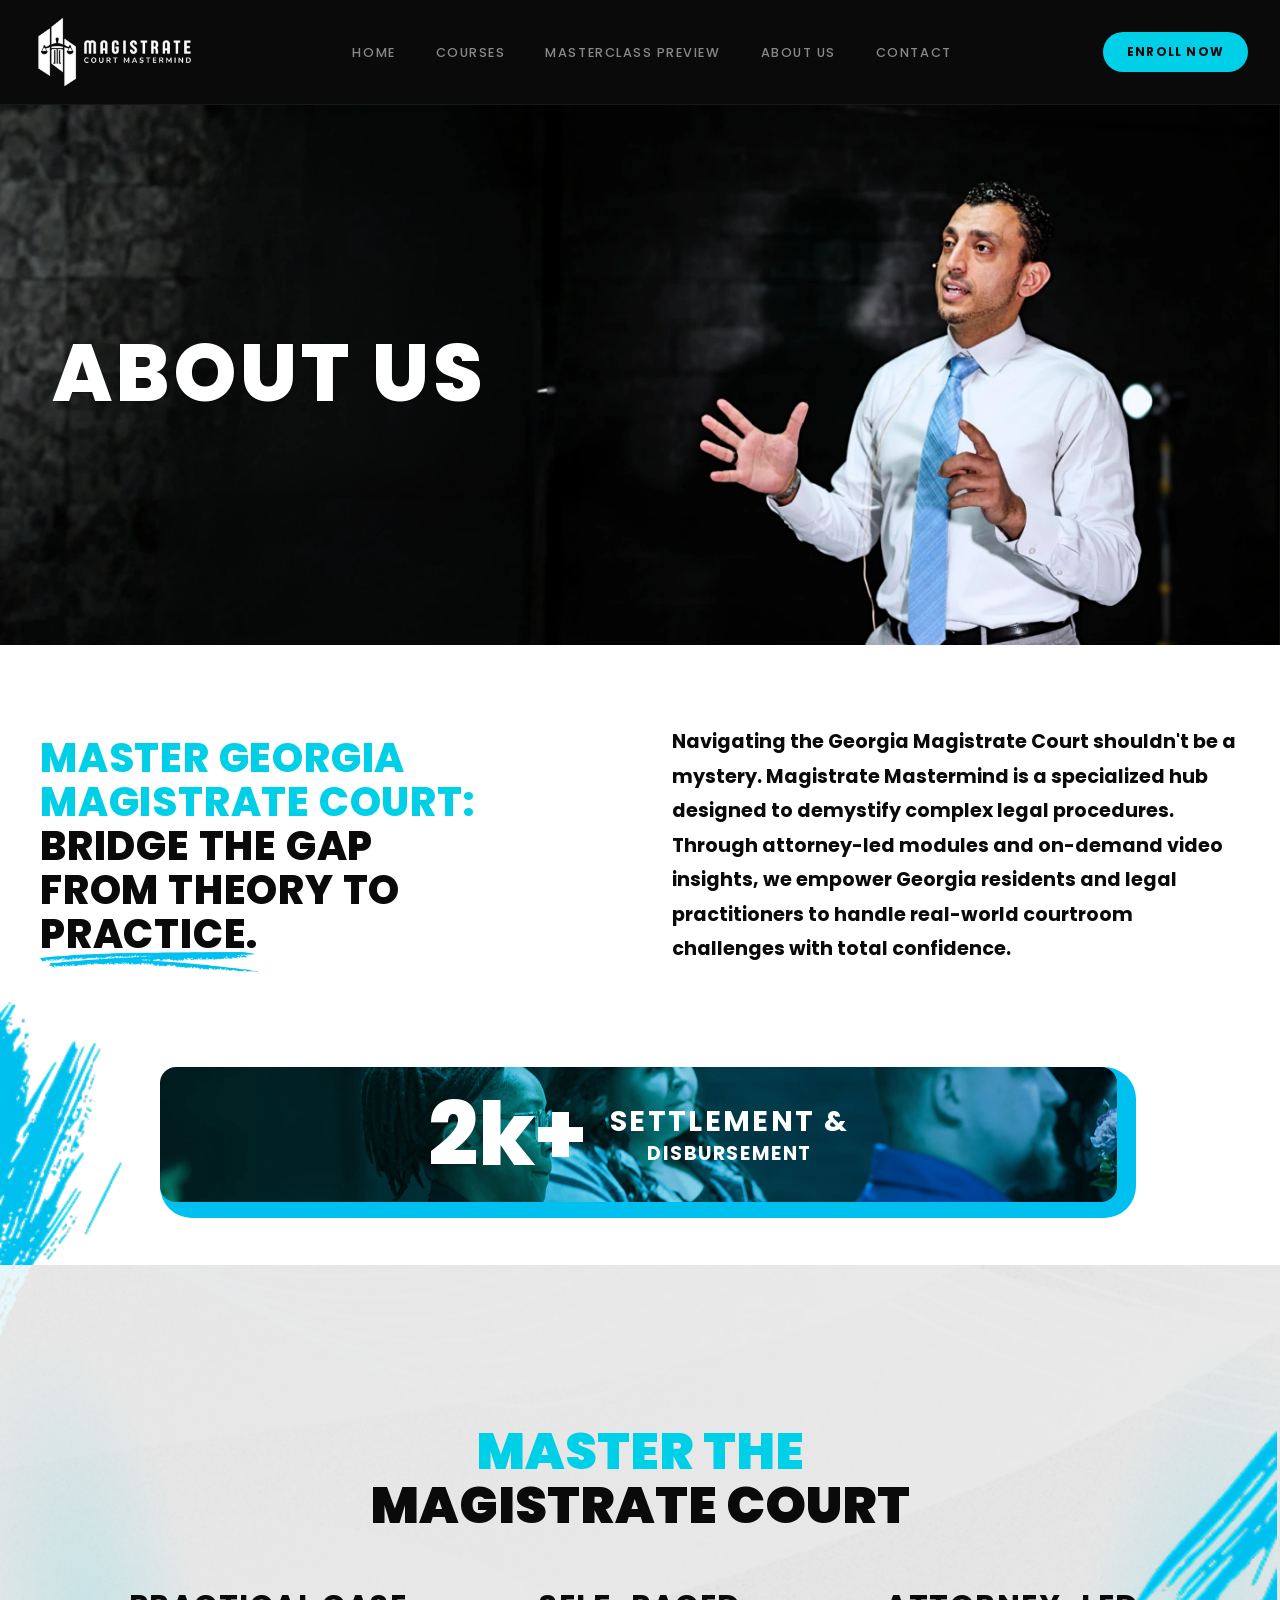
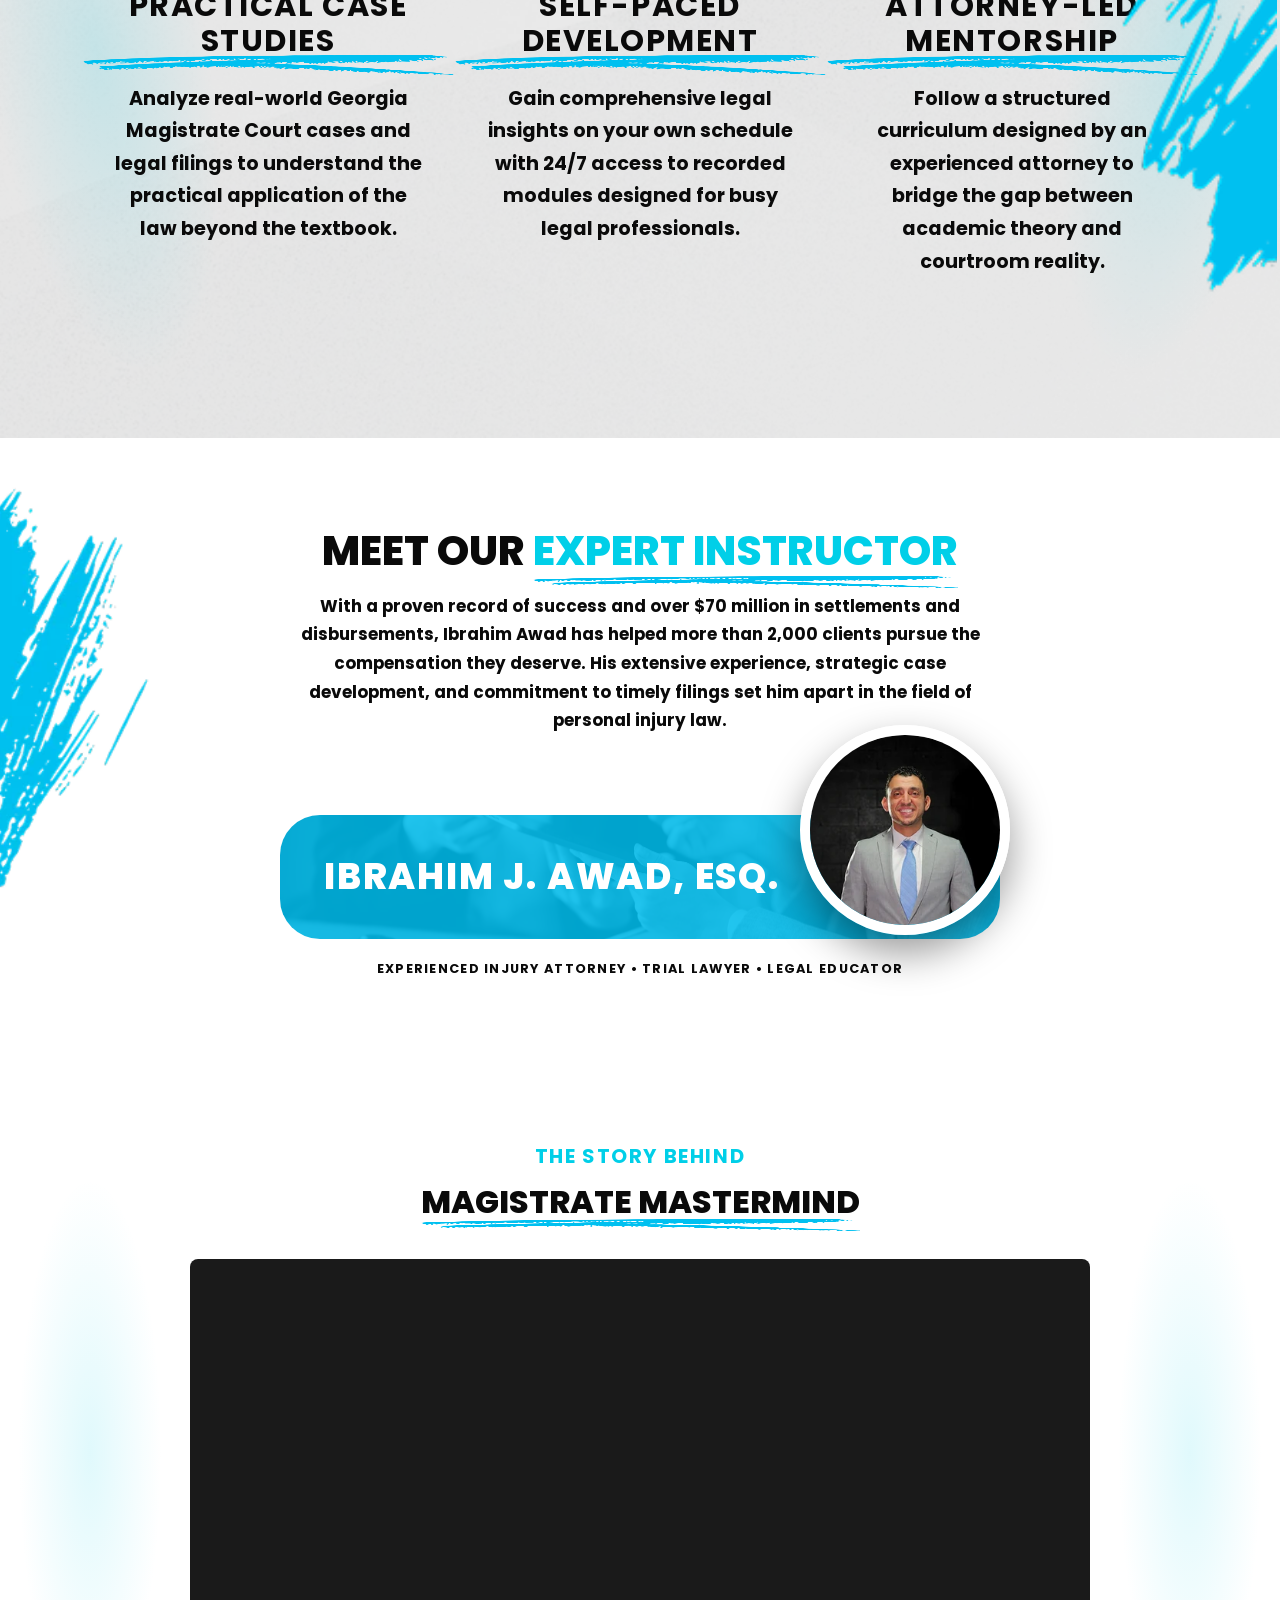
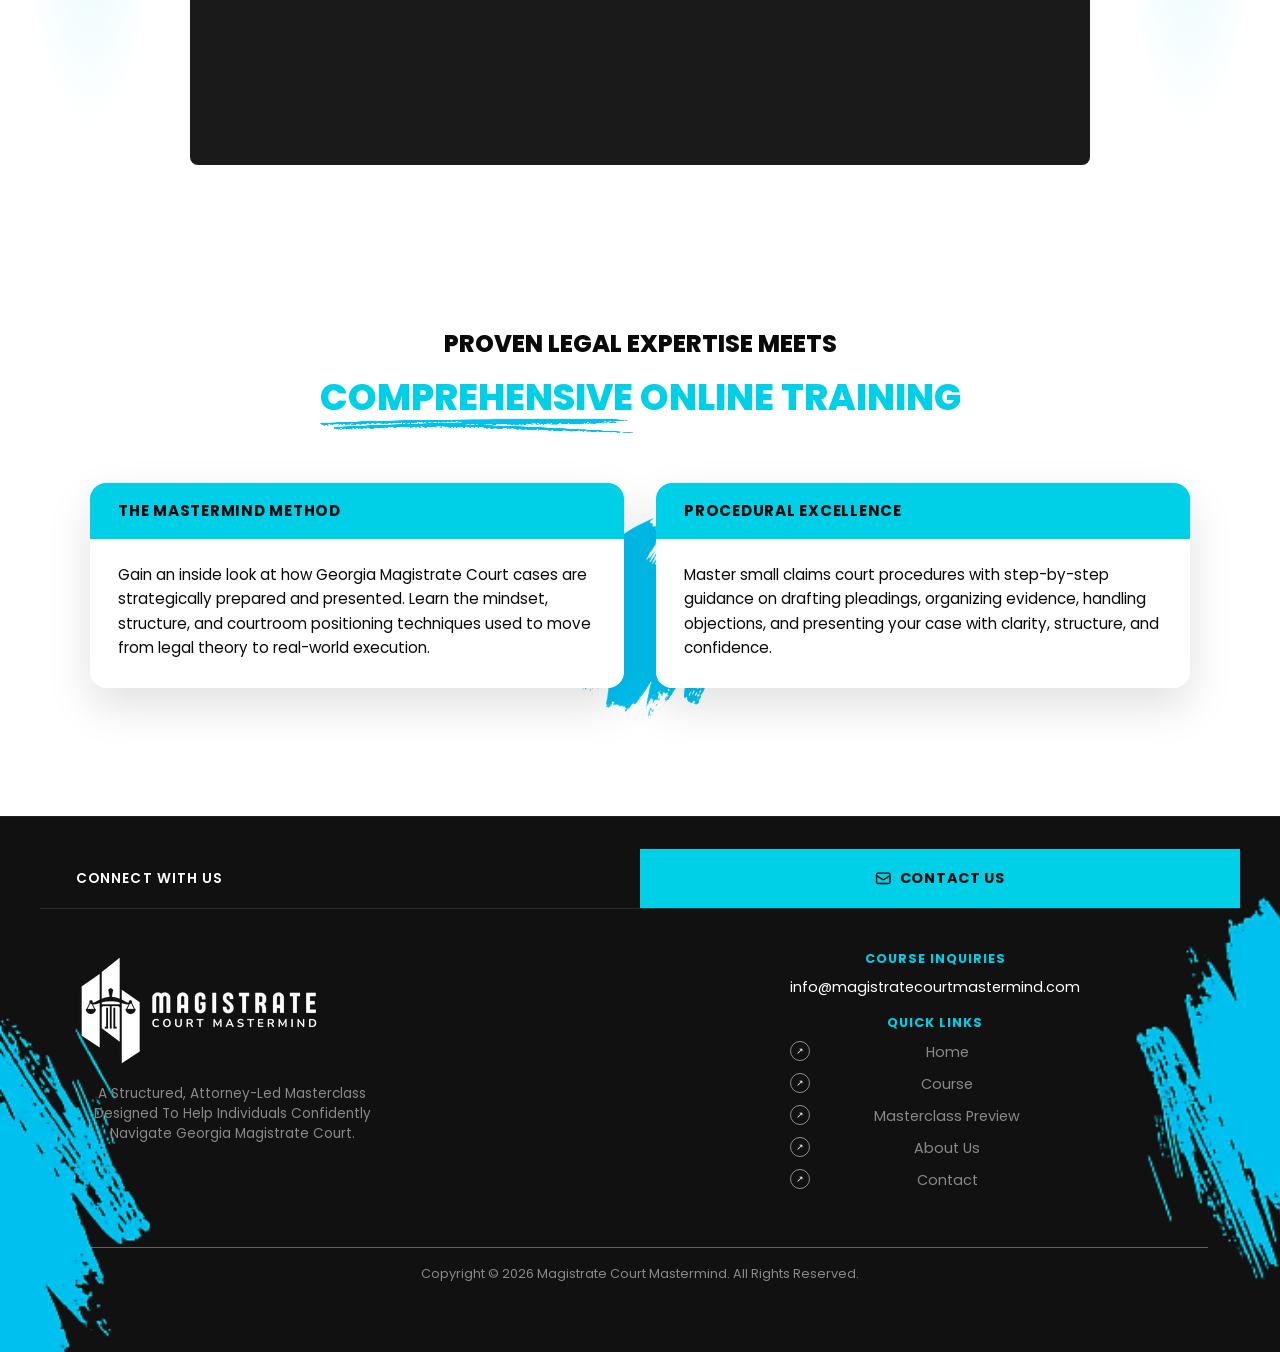
==== commit f7138d34: "changes" ====
--- a/about.html
+++ b/about.html
@@ -6,23 +6,45 @@
   <meta name="description" content="About Magistrate Court Mastermind - Attorney-led curriculum for Georgia Magistrate Court, small claims, and civil disputes.">
   <meta name="keywords" content="magistrate court, Georgia, legal education, attorney-led">
   <title>About Us | Magistrate Court Mastermind</title>
+  <!-- Canonical URL and social sharing metadata -->
+  <link rel="canonical" href="https://www.magistratecourtmastermind.com/about">
+  <meta property="og:type" content="website">
+  <meta property="og:site_name" content="Magistrate Court Mastermind">
+  <meta property="og:locale" content="en_US">
+  <meta property="og:url" content="https://www.magistratecourtmastermind.com/about">
+  <meta property="og:title" content="About Us | Magistrate Court Mastermind">
+  <meta property="og:description" content="About Magistrate Court Mastermind - Attorney-led curriculum for Georgia Magistrate Court, small claims, and civil disputes.">
+  <meta property="og:image" content="https://www.magistratecourtmastermind.com/assets/images/aboutushero.png">
+  <meta property="og:image:width" content="1920">
+  <meta property="og:image:height" content="1080">
+  <meta property="og:image:alt" content="Ibrahim Awad teaching the Magistrate Court Masterclass">
+  <meta name="twitter:card" content="summary_large_image">
+  <meta name="twitter:title" content="About Us | Magistrate Court Mastermind">
+  <meta name="twitter:description" content="About Magistrate Court Mastermind - Attorney-led curriculum for Georgia Magistrate Court, small claims, and civil disputes.">
+  <meta name="twitter:image" content="https://www.magistratecourtmastermind.com/assets/images/aboutushero.png">
+  <!-- End canonical and social metadata -->
   <link rel="icon" href="favicon.ico" sizes="any">
-  <link rel="icon" type="image/png" sizes="32x32" href="assets/images/favicon-32x32.png">
-  <link rel="icon" type="image/png" sizes="16x16" href="assets/images/favicon-16x16.png">
-  <link rel="apple-touch-icon" href="assets/images/apple-touch-icon.png">
-  <link rel="stylesheet" href="assets/css/style.css?v=ff7b737">
-  <link rel="stylesheet" href="https://cdnjs.cloudflare.com/ajax/libs/font-awesome/6.5.1/css/all.min.css">
+  <link rel="icon" type="image/png" sizes="32x32" href="assets/images/favicon-32x32.webp">
+  <link rel="icon" type="image/png" sizes="16x16" href="assets/images/favicon-16x16.webp">
+  <link rel="apple-touch-icon" href="assets/images/apple-touch-icon.webp">
+  <link rel="preconnect" href="https://fonts.googleapis.com">
+  <link rel="preconnect" href="https://fonts.gstatic.com" crossorigin>
+  <link rel="preconnect" href="https://cdnjs.cloudflare.com">
+  <link rel="stylesheet" href="https://fonts.googleapis.com/css2?family=Poppins:wght@400;500;600;700;800&display=swap">
+  <link rel="stylesheet" href="assets/css/style.min.css">
+  <link rel="stylesheet" href="https://cdnjs.cloudflare.com/ajax/libs/font-awesome/6.5.1/css/all.min.css" media="print" onload="this.media='all';this.onload=null">
+  <noscript><link rel="stylesheet" href="https://cdnjs.cloudflare.com/ajax/libs/font-awesome/6.5.1/css/all.min.css"></noscript>
 </head>
 <body>
   <div class="page-loader">
     <div class="page-loader__inner">
       <div class="page-loader__ring"></div>
-      <img src="assets/images/magistratelogo1.png" alt="Magistrate Court Mastermind" class="page-loader__logo">
+      <img src="assets/images/magistratelogo1-577w.webp" alt="Magistrate Court Mastermind" class="page-loader__logo" width="577" height="273" srcset="assets/images/magistratelogo1-160w.webp 160w, assets/images/magistratelogo1-200w.webp 200w, assets/images/magistratelogo1-260w.webp 260w, assets/images/magistratelogo1-320w.webp 320w, assets/images/magistratelogo1-400w.webp 400w, assets/images/magistratelogo1-440w.webp 440w, assets/images/magistratelogo1-480w.webp 480w, assets/images/magistratelogo1-520w.webp 520w, assets/images/magistratelogo1-577w.webp 577w" sizes="(max-width: 767px) 53vw, 220px" loading="lazy" decoding="async">
     </div>
   </div>
   <header class="header">
-    <a href="index.html" class="header__logo">
-      <img src="assets/images/magistratelogo1.png" alt="Magistrate Court Mastermind" class="header__logo-img">
+    <a href="/" class="header__logo">
+      <img src="assets/images/magistratelogo1-577w.webp" alt="Magistrate Court Mastermind" class="header__logo-img" width="577" height="273" srcset="assets/images/magistratelogo1-160w.webp 160w, assets/images/magistratelogo1-200w.webp 200w, assets/images/magistratelogo1-260w.webp 260w, assets/images/magistratelogo1-320w.webp 320w, assets/images/magistratelogo1-400w.webp 400w, assets/images/magistratelogo1-440w.webp 440w, assets/images/magistratelogo1-480w.webp 480w, assets/images/magistratelogo1-520w.webp 520w, assets/images/magistratelogo1-577w.webp 577w" sizes="(max-width: 767px) 26vw, 169px" loading="lazy" decoding="async">
     </a>
     <button
       class="header__toggle"
@@ -37,24 +59,24 @@
     </button>
     <nav>
       <ul class="header__nav" id="primary-navigation">
-        <li><a href="index.html">HOME</a></li>
-        <li><a href="course.html">COURSES</a></li>
-        <li><a href="masterclass-preview.html">MASTERCLASS PREVIEW</a></li>
-        <li><a href="about.html" class="nav-active">ABOUT US</a></li>
-        <li><a href="contact.html">CONTACT</a></li>
+        <li><a href="/">HOME</a></li>
+        <li><a href="/course">COURSES</a></li>
+        <li><a href="/masterclass-preview">MASTERCLASS PREVIEW</a></li>
+        <li><a href="/about" class="nav-active">ABOUT US</a></li>
+        <li><a href="/contact">CONTACT</a></li>
       </ul>
     </nav>
-    <a href="course.html" class="header__cta">ENROLL NOW</a>
+    <a href="/course" class="header__cta">ENROLL NOW</a>
     <div class="header__mobile-menu" data-nav-target="primary-navigation">
       <nav class="header__mobile-nav" aria-label="Primary">
         <ul class="header__mobile-list">
-          <li><a href="index.html">HOME</a></li>
-          <li><a href="course.html">COURSES</a></li>
-          <li><a href="masterclass-preview.html">MASTERCLASS PREVIEW</a></li>
-          <li><a href="about.html">ABOUT US</a></li>
-          <li><a href="contact.html">CONTACT</a></li>
+          <li><a href="/">HOME</a></li>
+          <li><a href="/course">COURSES</a></li>
+          <li><a href="/masterclass-preview">MASTERCLASS PREVIEW</a></li>
+          <li><a href="/about">ABOUT US</a></li>
+          <li><a href="/contact">CONTACT</a></li>
         </ul>
-        <a href="course.html" class="header__mobile-cta">ENROLL NOW</a>
+        <a href="/course" class="header__mobile-cta">ENROLL NOW</a>
       </nav>
     </div>
   </header>
@@ -139,7 +161,7 @@
           <div class="about-instructor__banner">
             <span class="about-instructor__name">IBRAHIM J. AWAD, ESQ.</span>
           </div>
-          <img src="assets/images/circleimageawad.png" alt="Ibrahim J. Awad" class="about-instructor__headshot" onerror="this.style.display='none'">
+          <img src="assets/images/circleimageawad-420w.webp" alt="Ibrahim J. Awad" class="about-instructor__headshot" onerror="this.style.display='none'" width="420" height="398" srcset="assets/images/circleimageawad-160w.webp 160w, assets/images/circleimageawad-200w.webp 200w, assets/images/circleimageawad-260w.webp 260w, assets/images/circleimageawad-320w.webp 320w, assets/images/circleimageawad-420w.webp 420w" sizes="(max-width: 767px) 32vw, 210px" loading="lazy" decoding="async">
         </div>
         <p class="about-instructor__creds">EXPERIENCED INJURY ATTORNEY • TRIAL LAWYER • LEGAL EDUCATOR</p>
       </div>
@@ -161,8 +183,7 @@
             frameborder="0"
             allow="autoplay; fullscreen; picture-in-picture"
             allowfullscreen
-            title="The Story Behind Magistrate Mastermind"
-          ></iframe>
+            title="The Story Behind Magistrate Mastermind" loading="lazy"></iframe>
         </div>
       </div>
     </section>
@@ -199,15 +220,15 @@
         <div class="footer__top-left">
           <span class="footer__connect">CONNECT WITH US</span>
         </div>
-        <a href="contact.html" class="footer__contact-btn">
+        <a href="/contact" class="footer__contact-btn">
           <span class="footer__contact-icon" aria-hidden="true"><svg xmlns="http://www.w3.org/2000/svg" fill="none" viewBox="0 0 24 24" stroke-width="2" stroke="currentColor"><path stroke-linecap="round" stroke-linejoin="round" d="M21.75 6.75v10.5a2.25 2.25 0 01-2.25 2.25h-15a2.25 2.25 0 01-2.25-2.25V6.75m19.5 0A2.25 2.25 0 0019.5 4.5h-15a2.25 2.25 0 00-2.25 2.25m19.5 0v.243a2.25 2.25 0 01-1.07 1.916l-7.5 4.615a2.25 2.25 0 01-2.36 0L3.32 8.91a2.25 2.25 0 01-1.07-1.916V6.75"/></svg></span>
           <span class="footer__contact-label">CONTACT US</span>
         </a>
       </div>
       <div class="footer__main">
         <div class="footer__brand">
-          <a href="index.html" class="footer__logo">
-            <img src="assets/images/magistratelogo1.png" alt="Magistrate Court Mastermind" class="footer__logo-img">
+          <a href="/" class="footer__logo">
+            <img src="assets/images/magistratelogo1-577w.webp" alt="Magistrate Court Mastermind" class="footer__logo-img" width="577" height="273" srcset="assets/images/magistratelogo1-160w.webp 160w, assets/images/magistratelogo1-200w.webp 200w, assets/images/magistratelogo1-260w.webp 260w, assets/images/magistratelogo1-320w.webp 320w, assets/images/magistratelogo1-400w.webp 400w, assets/images/magistratelogo1-440w.webp 440w, assets/images/magistratelogo1-480w.webp 480w, assets/images/magistratelogo1-520w.webp 520w, assets/images/magistratelogo1-577w.webp 577w" sizes="(max-width: 767px) 31vw, 260px" loading="lazy" decoding="async">
           </a>
           <p class="footer__tagline">A Structured, Attorney-Led Masterclass Designed To Help Individuals Confidently Navigate Georgia Magistrate Court.</p>
         </div>
@@ -218,11 +239,11 @@
 
             <h4 class="footer__col-title">QUICK LINKS</h4>
             <ul class="footer__quick-links">
-              <li><a href="index.html">Home</a></li>
-              <li><a href="course.html">Course</a></li>
-              <li><a href="masterclass-preview.html">Masterclass Preview</a></li>
-              <li><a href="about.html">About Us</a></li>
-              <li><a href="contact.html">Contact</a></li>
+              <li><a href="/">Home</a></li>
+              <li><a href="/course">Course</a></li>
+              <li><a href="/masterclass-preview">Masterclass Preview</a></li>
+              <li><a href="/about">About Us</a></li>
+              <li><a href="/contact">Contact</a></li>
             </ul>
           </div>
         </div>
--- a/assets/css/style.min.css
+++ b/assets/css/style.min.css
@@ -0,0 +1,2 @@
+img{height:auto}:root{--cyan: #00CFE8;--cyan-hover: #00b8cf;--black: #0a0a0a;--dark: #111111;--dark-2: #1a1a1a;--gray: #888888;--light: #e5e5e5;--white: #ffffff;--overlay: rgba(0, 0, 0, .75)}*{margin:0;padding:0;box-sizing:border-box}html{scroll-behavior:smooth}body{font-family:Poppins,-apple-system,BlinkMacSystemFont,sans-serif;background:var(--black);color:var(--light);line-height:1.6;overflow-x:hidden}body.is-nav-open{overflow:hidden}.page-loader{position:fixed;inset:0;background:#000;display:flex;align-items:center;justify-content:center;z-index:2000;transition:opacity .35s ease,visibility .35s ease}.page-loader.is-hidden{opacity:0;visibility:hidden;pointer-events:none}.page-loader__inner{position:relative;width:min(220px,60vw)}.page-loader__logo{display:block;width:100%;height:auto}.page-loader__ring{position:absolute;top:50%;left:50%;width:260px;height:260px;margin-top:-130px;margin-left:-130px;border-radius:50%;border:4px solid transparent;border-top-color:#00cfe8;animation:page-loader-spin .9s linear infinite;box-shadow:0 0 24px #00cfe866}@keyframes page-loader-spin{to{transform:rotate(360deg)}}.page-course,.page-contact{background:#fff;color:#111}.contact-hero{position:relative;padding:4.5rem 2rem 5rem;background:url(../images/contact_main_bg.webp) center / cover no-repeat;overflow:hidden}.contact-hero:before{content:"";position:absolute;inset:0;background:linear-gradient(90deg,#00cfe8db,#00cfe89e 48%,#0000002e);z-index:0;pointer-events:none}.contact-hero:after{content:"";position:absolute;inset:0;width:58%;background:url(../images/contactus_hero.webp) center / cover no-repeat;opacity:.35;z-index:0;pointer-events:none}.contact-hero__inner{position:relative;z-index:1;max-width:1200px;margin:0 auto;display:grid;grid-template-columns:minmax(0,1fr) minmax(0,430px);gap:3.25rem;align-items:start}.contact-hero__title{font-size:clamp(2.6rem,4.8vw,3.4rem);font-weight:900;letter-spacing:.02em;text-transform:uppercase;color:#000;line-height:1.05;margin-bottom:1.6rem;position:relative;display:inline-block}.contact-hero__title:after{content:"";position:absolute;left:0;bottom:-1.05rem;width:210px;height:22px;background-image:url(../images/clip_white.webp);background-size:100% 100%;background-position:0 0;background-repeat:no-repeat}.contact-hero__office-title{font-size:1.6rem;font-weight:900;letter-spacing:.02em;text-transform:uppercase;line-height:1.05;margin-bottom:.75rem;white-space:nowrap}.contact-hero__office-cyan,.contact-hero__office-white{color:#000}.contact-hero__office-subtext{max-width:520px;color:#000000d1;font-size:.95rem;font-weight:600;margin-bottom:1.5rem}.contact-hero__cards{display:flex;flex-direction:column;gap:.9rem;max-width:520px}.contact-hero__card{border-radius:14px;padding:1rem 1.1rem;display:flex;align-items:center;gap:.95rem;box-shadow:0 18px 45px #0000002e}.contact-hero__card--cyan{background:#fff;color:#000}.contact-hero__card--dark{background:#0f0f0f;color:#fff}.contact-hero__card-icon{width:46px;height:46px;border-radius:14px;background:#0000001f;display:flex;align-items:center;justify-content:center;flex:0 0 auto;font-size:1.25rem}.contact-hero__card-icon--dark{background:#ffffff14}.contact-hero__card-body{flex:1 1 auto;min-width:0}.contact-hero__card-title{font-weight:900;font-size:.9rem;margin-bottom:.15rem}.contact-hero__card-title--light{color:#fff}.contact-hero__card-lines{font-weight:700;font-size:.85rem;opacity:.95;line-height:1.35;word-break:break-word}.contact-hero__card-email{color:inherit;text-decoration:none;font-weight:700;word-break:normal;overflow-wrap:normal;white-space:nowrap;display:inline-block;max-width:100%;vertical-align:top;overflow-x:auto;-webkit-overflow-scrolling:touch;scrollbar-width:thin}.contact-hero__card-email:hover,.contact-hero__card-email:focus-visible{text-decoration:underline;text-underline-offset:.12em}.contact-hero__card-lines--light{color:#ffffffd9;opacity:1}.contact-form-card{background:#fff;border-radius:14px;padding:1.35rem 1.25rem 1.25rem;box-shadow:0 22px 55px #0000002e;color:#111}.contact-form-card__title{font-size:1.25rem;font-weight:900;margin-bottom:.35rem}.contact-form-card__accent{color:var(--cyan)}.contact-form-card__subtext{font-size:.9rem;color:#000000a6;font-weight:600;margin-bottom:1rem}.contact-form{display:flex;flex-direction:column;gap:.85rem}.contact-form__label{display:block;font-size:.8rem;font-weight:800;color:#000000d9;margin-bottom:.35rem}.contact-form__input{width:100%;padding:.75rem .85rem;border-radius:8px;border:1px solid rgba(0,0,0,.18);background:#fff;font-family:inherit;font-size:.9rem;outline:none}.contact-form__input:focus{border-color:#00cfe8cc;box-shadow:0 0 0 3px #00cfe82e}.contact-form__textarea{resize:vertical;min-height:120px}.contact-form__submit{margin-top:.25rem;width:100%;padding:.95rem 1rem;border-radius:10px;border:none;background:var(--cyan);color:#000;font-weight:900;letter-spacing:.08em;text-transform:uppercase;cursor:pointer}.contact-form__submit:hover{background:var(--cyan-hover)}.contact-form__submit:disabled{opacity:.7;cursor:default}.contact-form.is-sent{display:none}.contact-success{display:none;text-align:center;padding:1.75rem .5rem 1rem}.contact-success.is-visible{display:block;animation:contact-success-in .35s ease-out both}.contact-success__badge{width:74px;height:74px;margin:0 auto 1.1rem;border-radius:50%;background:#00cfe824;display:flex;align-items:center;justify-content:center;animation:contact-success-pop .45s cubic-bezier(.18,.89,.32,1.28) both}.contact-success__check{width:34px;height:34px;fill:none;stroke:var(--cyan);stroke-width:2.5;stroke-linecap:round;stroke-linejoin:round;stroke-dasharray:1;stroke-dashoffset:1;animation:contact-success-draw .4s .2s ease-out forwards}.contact-success__title{font-size:1.2rem;font-weight:900;margin-bottom:.4rem}.contact-success__text{font-size:.9rem;font-weight:600;color:#000000a6;margin-bottom:1.25rem}.contact-success__again{border:none;background:none;padding:.4rem .6rem;font-family:inherit;font-size:.8rem;font-weight:800;letter-spacing:.06em;text-transform:uppercase;color:var(--cyan);cursor:pointer;border-bottom:2px solid transparent}.contact-success__again:hover{border-bottom-color:var(--cyan)}@keyframes contact-success-in{0%{opacity:0;transform:translateY(8px)}to{opacity:1;transform:translateY(0)}}@keyframes contact-success-pop{0%{opacity:0;transform:scale(.55)}to{opacity:1;transform:scale(1)}}@keyframes contact-success-draw{to{stroke-dashoffset:0}}@media (prefers-reduced-motion: reduce){.contact-success.is-visible,.contact-success__badge{animation:none}.contact-success__check{animation:none;stroke-dashoffset:0}}@media (max-width: 980px){.contact-hero__inner{grid-template-columns:1fr;gap:2.25rem}.contact-hero{padding:3.5rem 1.25rem 4rem}.contact-hero:after{width:100%;opacity:.22}}.header{position:sticky;top:0;z-index:1000;background:var(--black);border-bottom:1px solid rgba(255,255,255,.06);padding:.75rem 2rem;display:flex;align-items:center;justify-content:space-between;flex-wrap:wrap;gap:1rem}.header__logo{display:flex;align-items:center;gap:.75rem;font-size:.9rem;font-weight:700;letter-spacing:.15em;color:var(--white);text-decoration:none;white-space:nowrap}.header__logo-icon,.header__logo-img{height:80px;width:auto;flex-shrink:0;display:block}.header__nav{display:flex;align-items:center;gap:2.5rem;list-style:none}.header__nav a{color:var(--gray);text-decoration:none;font-size:.8rem;font-weight:500;letter-spacing:.12em;transition:color .2s}.header__nav a:hover{color:var(--cyan)}.header__nav .nav-dropdown{position:relative;display:flex;align-items:center;gap:.25rem;cursor:pointer}.header__nav .nav-dropdown>a:after{content:"";display:inline-block;width:0;height:0;border-left:4px solid transparent;border-right:4px solid transparent;border-top:5px solid var(--cyan);margin-left:.35rem;vertical-align:middle}.header__cta{display:inline-block;background:var(--cyan);color:var(--black)!important;padding:.65rem 1.5rem;font-weight:700;font-size:.75rem;letter-spacing:.1em;text-decoration:none;transition:background .2s;border:none;cursor:pointer;border-radius:999px}.header__cta:hover{background:var(--cyan-hover)}.header__toggle{display:none;position:relative;width:44px;height:44px;background:transparent;border:none;padding:0;cursor:pointer;z-index:1001;flex-shrink:0}.header__toggle:hover{background:#ffffff0d;border-radius:8px}.header__toggle:focus{outline:2px solid var(--cyan);outline-offset:2px;border-radius:8px}.header__toggle-line{position:absolute;left:10px;right:10px;height:3px;background:var(--light);border-radius:2px;transition:transform .25s ease,opacity .25s ease,top .25s ease,bottom .25s ease}.header__toggle-line:first-child{top:13px}.header__toggle-line:last-child{bottom:13px}.header--nav-open .header__toggle-line:first-child{top:50%;transform:translateY(-50%) rotate(45deg)}.header--nav-open .header__toggle-line:last-child{bottom:auto;top:50%;transform:translateY(-50%) rotate(-45deg)}.header__mobile-menu{display:none}.hero{position:relative;min-height:100vh;min-height:clamp(640px,100svh,900px);display:flex;align-items:center;padding:4rem 2.5rem 4.25rem;background-color:#0a0a0a;background-image:url(../images/hero-bg.webp?v=ff7b737);background-size:cover;background-position:center;background-repeat:no-repeat}.hero__content{position:relative;z-index:1;display:grid;grid-template-columns:1fr 1fr;gap:3rem;align-items:center;max-width:1400px;margin:0 auto;width:100%;height:100%;overflow:hidden}.hero__left{max-width:640px;display:flex;flex-direction:column;align-items:flex-start;justify-content:center;padding-left:.75rem}.hero__heading{font-size:clamp(3.2rem,6vw,5rem);font-weight:800;line-height:1.1;letter-spacing:.02em;text-transform:uppercase;color:var(--white);margin-bottom:1rem;text-shadow:0 1px 2px rgba(0,0,0,.4)}.hero__subtext{font-size:1.1rem;font-weight:600;color:#fffffff2;margin-bottom:1.5rem;max-width:520px;line-height:1.5}.hero__btn{display:inline-block;background:var(--cyan);color:var(--black);padding:1rem 2rem;font-weight:700;font-size:.9rem;letter-spacing:.1em;text-decoration:none;text-transform:uppercase;transition:background .2s;border:none;cursor:pointer;flex-shrink:0;border-radius:999px;margin-bottom:1.5rem}.hero__btn:hover{background:var(--cyan-hover)}.hero__right{display:flex;flex-direction:column;justify-content:center;align-items:flex-end;gap:.75rem}.hero__image-wrap{width:100%;height:100%}.hero__person{position:absolute;z-index:0;bottom:0;right:0;height:100%;width:auto;max-height:100%;object-fit:contain;object-position:bottom right;transform-origin:bottom right;transform:translateY(72px) scale(1.15);pointer-events:none}.hero__instructor{position:relative;z-index:1;height:auto;max-height:720px;width:auto;object-fit:contain;object-position:bottom right}.hero__bottom-right{position:absolute;bottom:7rem;right:max(1.5rem,calc((100vw - 1400px)/2 + 1.5rem));display:flex;flex-direction:column;align-items:flex-end;gap:.6rem;max-width:360px;z-index:2}.hero__card{background:var(--cyan);color:var(--black);padding:1.05rem 1.6rem;font-size:.8rem;font-weight:600;width:100%;box-sizing:border-box;border-radius:8px}.hero__learn-more{display:block;width:100%;box-sizing:border-box;background:var(--black);color:var(--white);padding:.7rem 1.25rem;font-weight:600;font-size:.82rem;text-decoration:none;border:2px solid var(--white);border-radius:8px;text-align:center;transition:all .2s}.hero__learn-more:hover{background:var(--white);color:var(--black)}.home-prepared{position:relative;background:var(--white);padding-top:4rem}.home-prepared__inner{display:grid;grid-template-columns:1fr 1fr;grid-auto-rows:auto;max-width:1100px;margin:0 auto;position:relative;z-index:1}.home-prepared:before{content:"";position:absolute;top:20px;left:-10px;width:600px;height:550px;background-image:url(../images/blue-crayon.webp);background-size:cover;background-position:center;background-repeat:no-repeat;pointer-events:none;z-index:0}.home-prepared__left{background:var(--white);padding:4rem 3rem}.home-prepared__title{font-size:clamp(1.85rem,3.2vw,2.75rem);font-weight:800;text-transform:uppercase;color:var(--black);line-height:1.2;text-align:left}.home-prepared__header{grid-column:1 / -1;display:flex;justify-content:flex-start;margin-top:2.5rem;margin-bottom:2rem}.home-prepared__title-underline{position:relative;display:inline-block;color:var(--cyan)}.home-prepared__title-underline:after{content:"";display:block;position:absolute;left:0;top:100%;margin-top:4px;width:100%;height:20px;background-image:url(../images/clip.webp);background-size:100% 100%;background-position:0 0;background-repeat:no-repeat}.home-prepared__img-wrap{position:relative;aspect-ratio:1;max-width:400px;overflow:hidden;border-radius:24px}.home-prepared__img{position:relative;z-index:1;width:100%;height:100%;object-fit:cover}.home-prepared__img-placeholder{position:absolute;inset:0;background:linear-gradient(135deg,#2a2a2a,#1a1a1a)}.home-prepared__right{background:var(--white);padding:4rem 3rem;display:flex;flex-direction:column;justify-content:center}.home-prepared__lead{font-size:1.4rem;font-weight:700;color:var(--black);margin-bottom:1.5rem}.home-prepared__list{list-style:none;margin:0 0 2rem;padding:0}.home-prepared__list li{color:var(--black);font-size:1.3rem;font-weight:700;padding:.4rem 0 .4rem 1.5rem;position:relative}.home-prepared__list li:before{content:"\2022";position:absolute;left:0;color:var(--cyan)}.home-prepared__btn{display:inline-block;background:var(--cyan);color:var(--black);padding:.9rem 2rem;font-weight:700;font-size:1rem;letter-spacing:.08em;text-decoration:none;align-self:flex-start;border-radius:999px}.home-prepared__btn:hover{background:var(--cyan-hover)}.home-video{position:relative;overflow:hidden;background:var(--dark-2);background-image:url(../images/masterclass_explainedbg.webp);background-size:cover;background-position:center;background-repeat:no-repeat;padding:5rem 2rem}.home-video:after{content:"";position:absolute;bottom:0;right:0;width:400px;height:500px;background-image:url(../images/backvideo.webp);background-size:contain;background-position:100% 100%;background-repeat:no-repeat;pointer-events:none;z-index:0}.home-video__inner{position:relative;z-index:1;max-width:1100px;margin:0 auto;display:grid;grid-template-columns:1fr 1.5fr;gap:3rem;align-items:center}.home-video__title{font-size:clamp(1.85rem,3.2vw,2.5rem);font-weight:800;text-transform:uppercase;color:var(--white)}.home-video__title-accent{display:inline-block;position:relative;color:var(--cyan)}.home-video__title-accent:after{content:"";display:block;position:absolute;left:0;top:100%;margin-top:4px;width:100%;height:20px;background-image:url(../images/clip.webp);background-size:100% 100%;background-position:0 0;background-repeat:no-repeat}.home-video__player{aspect-ratio:16/9;border-radius:8px;overflow:hidden}.home-video__player iframe{width:100%;height:100%;display:block}.home-topics{position:relative;background:var(--white);padding:1rem 2rem 6rem}.home-topics__inner{max-width:1000px;margin:0 auto;text-align:center;position:relative;z-index:1}.home-topics__title{font-size:clamp(2.3rem,3.5vw,3rem);font-weight:800;text-transform:uppercase;color:var(--black);margin-bottom:.5rem}.home-topics__title-accent{color:var(--cyan)}.home-topics__sub{color:var(--gray);font-weight:700;font-size:1rem;margin-bottom:2.5rem}.home-topics__grid{display:flex;flex-direction:column;align-items:center;gap:1.25rem}.home-topics__grid.home-topics__grid--checker{display:grid;grid-template-columns:repeat(12,minmax(0,1fr));grid-template-rows:repeat(2,auto);gap:12px;width:100%;max-width:1100px;margin-inline:auto;align-items:stretch;justify-items:stretch}.home-topics__grid--checker .home-topics__pill:nth-child(1){grid-column:2 / span 2;grid-row:1}.home-topics__grid--checker .home-topics__pill:nth-child(2){grid-column:4 / span 2;grid-row:1}.home-topics__grid--checker .home-topics__pill:nth-child(3){grid-column:6 / span 2;grid-row:1}.home-topics__grid--checker .home-topics__pill:nth-child(4){grid-column:8 / span 2;grid-row:1}.home-topics__grid--checker .home-topics__pill:nth-child(5){grid-column:10 / span 2;grid-row:1}.home-topics__grid--checker .home-topics__pill:nth-child(6){grid-column:4 / span 2;grid-row:2}.home-topics__grid--checker .home-topics__pill:nth-child(7){grid-column:6 / span 2;grid-row:2}.home-topics__grid--checker .home-topics__pill:nth-child(8){grid-column:8 / span 2;grid-row:2}.home-topics__grid--checker .home-topics__pill{box-sizing:border-box;justify-self:stretch;align-self:stretch;width:100%;max-width:100%;min-width:0;background:#00d4e4;color:var(--black);padding:.5rem .4rem;font-size:.95rem;font-weight:700;line-height:1.25;border-radius:8px;display:flex;align-items:center;justify-content:center;text-align:center;text-wrap:balance;border:none;box-shadow:none;overflow-wrap:break-word;min-height:max(2.75rem,calc(2lh + 1rem))}.home-topics__pill{background:var(--cyan);color:var(--black);padding:.6rem 1.8rem;font-size:.95rem;font-weight:700;border-radius:8px;display:inline-block}.home-discover{position:relative;background:var(--white);padding:5rem 2rem;z-index:2}.home-discover__brush{position:absolute;top:275px;left:0;transform:translateY(-50%);width:800px;height:500px;background-image:url(../images/courtroomdesign.webp);background-size:contain;background-position:left center;background-repeat:no-repeat;pointer-events:none}.home-discover__inner{position:relative;z-index:1;max-width:900px;margin:0 auto;display:grid;grid-template-columns:1.1fr .9fr;gap:2.5rem;align-items:center;background:var(--black);border-radius:28px;padding:.5rem 2rem 2rem;overflow:visible}.home-discover__left{display:flex;flex-direction:column;justify-content:center;align-items:flex-start}.home-discover__title{font-size:clamp(2.1rem,3.6vw,2.9rem);font-weight:800;text-transform:uppercase;color:var(--white);line-height:1}.home-discover__line{white-space:nowrap;display:block;margin:0;line-height:.92}.home-discover__title-encircle{position:relative;display:inline-block;padding:.08em .4em;background-image:url(../images/circle.webp);background-size:100% 100%;background-position:center;background-repeat:no-repeat}.home-discover__btn{display:inline-block;margin-top:1.5rem;background:var(--cyan);color:var(--black);padding:1rem 2.25rem;font-weight:700;text-decoration:none;border-radius:999px}.home-discover__btn:hover{background:var(--cyan-hover)}.home-discover__right{display:flex;flex-direction:column;justify-content:center;align-items:flex-end;gap:.75rem;padding-top:.65rem}.home-discover__img{max-height:500px;width:auto;margin-right:0;margin-top:0;margin-bottom:-68px;transform:translate(-58px,-36px) scale(1.25);transform-origin:bottom center;filter:drop-shadow(0 0 6px rgba(0,207,232,.9)) drop-shadow(0 0 18px rgba(0,207,232,.7)) drop-shadow(0 0 34px rgba(0,207,232,.45));-webkit-mask-image:linear-gradient(to bottom,#000 92%,transparent 99%);mask-image:linear-gradient(to bottom,#000 92%,transparent 99%)}.home-discover__img-placeholder{display:none}.home-preview{background:var(--white);padding:5rem 2rem}.home-preview__inner{max-width:1100px;margin:0 auto}.home-preview__title{font-size:clamp(2.2rem,3.5vw,2.9rem);font-weight:800;text-transform:uppercase;color:var(--black);margin-bottom:2rem}.home-preview__title-accent{color:var(--cyan)}.home-preview__carousel{display:flex;gap:1.5rem;overflow-x:hidden;scroll-behavior:smooth;padding-bottom:1rem;margin-bottom:1.5rem}.home-preview__item{flex:0 0 320px;aspect-ratio:16/9;border-radius:18px;background-size:cover;background-position:center;position:relative;overflow:hidden;color:var(--white);font-weight:600}.home-preview__play{position:absolute;top:50%;left:50%;transform:translate(-50%,-50%);width:48px;height:48px;border-radius:50%;border:none;background:#000c;display:flex;align-items:center;justify-content:center;cursor:pointer}.home-preview__item--ep1{background-image:url(../images/ep1.webp)}.home-preview__item--ep2{background-image:url(../images/ep2.webp)}.home-preview__item--ep3{background-image:url(../images/ep3.webp)}.home-preview__item--ep4{background-image:url(../images/ep4.webp)}.home-preview__item--ep5{background-image:url(../images/ep5.webp)}.home-preview__item--ep6{background-image:url(../images/ep6.webp)}.home-preview__item--ep7{background-image:url(../images/ep7.webp)}.home-preview__item--ep8{background-image:url(../images/ep8.webp)}.home-preview__item--ep9{background-image:url(../images/ep9.webp)}.home-preview__item--ep10{background-image:url(../images/ep10.webp)}.home-preview__item--ep11{background-image:url(../images/ep11.webp)}.home-preview__item--ep12{background-image:url(../images/ep12.webp)}.preview-hero{background:#fff;padding:3.5rem 2rem 3rem}.preview-hero__card{max-width:1100px;margin:0 auto;border-radius:24px;background:linear-gradient(135deg,#00bfff,#00c2ff,#5dd4ff);box-shadow:0 12px 40px #00b4ff40,0 2px 8px #00000014;padding:1.25rem 2rem 1.5rem;overflow:hidden;position:relative}.preview-hero__card:before{content:"";position:absolute;inset:0;background-image:url(../images/backgroundimage.webp);background-size:cover;background-position:center;background-repeat:no-repeat;opacity:.08;pointer-events:none;z-index:0}.preview-hero__inner{display:grid;grid-template-columns:minmax(0,1fr) minmax(0,1.1fr);gap:2rem;align-items:center;position:relative;z-index:1}.preview-hero__title{font-size:clamp(2.4rem,5vw,3.6rem);font-weight:900;text-transform:uppercase;margin-bottom:.75rem;letter-spacing:.06em;line-height:.7;display:flex;flex-direction:column;gap:.2em}.preview-hero__title-main{color:#000;display:block;font-size:1em}.preview-hero__title-accent{color:#e0f7fa;display:block;font-size:1em}.preview-hero__title-underline{color:#000;display:inline-block;font-size:1em;position:relative;padding-bottom:.5em}.preview-hero__title-underline:after{content:"";position:absolute;left:0;bottom:0;width:100%;height:.5em;background-image:url(../images/clip_white.webp);background-repeat:no-repeat;background-position:left bottom;background-size:contain;mix-blend-mode:screen}.preview-hero__list{list-style:none;margin:1.9rem 0 0;padding:0;font-weight:500;font-size:1.25rem;color:#000}.preview-hero__list li{display:flex;align-items:center;gap:.75rem;margin-bottom:.6rem}.preview-hero__check{display:inline-flex;align-items:center;justify-content:center;width:1.25rem;height:1.25rem;border-radius:50%;background:#000;color:#fff;font-size:.7rem;font-weight:700;flex-shrink:0}.preview-hero__right{display:flex;justify-content:flex-end;align-items:flex-end;position:relative;min-height:440px}.preview-hero__right:after{content:"";position:absolute;inset:auto 65px 8% auto;width:430px;height:430px;background-image:url(../images/whiteglow.webp);background-size:cover;background-position:center;background-repeat:no-repeat;transform:translateY(0);z-index:0;pointer-events:none;-webkit-mask-image:radial-gradient(ellipse 52% 52% at 50% 50%,#000 0%,#000 28%,transparent 70%);mask-image:radial-gradient(ellipse 52% 52% at 50% 50%,#000 0%,#000 28%,transparent 70%);-webkit-mask-size:100% 100%;mask-size:100% 100%;-webkit-mask-repeat:no-repeat;mask-repeat:no-repeat}.preview-hero__right:before{content:"";position:absolute;inset:0;background:radial-gradient(ellipse 70% 85% at 68% 42%,rgba(255,255,255,.22) 0%,rgba(255,255,255,.08) 38%,transparent 68%);pointer-events:none;z-index:0}.preview-hero__person{max-height:750px;height:auto;width:auto;max-width:100%;object-fit:contain;object-position:center bottom;position:relative;z-index:1;transform:translate(-16%,15%) scale(1.3);transform-origin:center bottom}.preview-lessons{background:#fff;padding:4rem 2rem 5rem}.preview-lessons__inner{max-width:1100px;margin:0 auto;width:100%;--preview-lessons-gutter: 1.4rem}.preview-lessons__title{font-size:clamp(1.9rem,3vw,2.4rem);font-weight:800;text-transform:uppercase;margin-bottom:1.75rem;color:#000;padding-inline:var(--preview-lessons-gutter);box-sizing:border-box}.preview-lessons__title-accent{color:var(--cyan)}.preview-lessons__featured{display:grid;grid-template-columns:minmax(0,420px) minmax(0,1fr);gap:1.75rem;align-items:start;background:#f8f8f8;border-radius:24px;padding:1.4rem var(--preview-lessons-gutter);margin-bottom:2rem;overflow:hidden;width:100%;box-sizing:border-box}.preview-lessons__featured-thumb{border-radius:16px;overflow:hidden;position:relative;aspect-ratio:16 / 9;background:#000}.preview-lessons__featured-img{width:100%;height:100%;object-fit:cover;display:block}.preview-lessons__play{position:absolute;top:50%;left:50%;transform:translate(-50%,-50%);width:54px;height:54px;border-radius:50%;border:none;background:#000000bf;color:#fff;font-size:1.3rem;display:flex;align-items:center;justify-content:center;cursor:pointer}.preview-lessons__play-triangle{width:0;height:0;border-left:14px solid #fff;border-top:8px solid transparent;border-bottom:8px solid transparent}.preview-lessons__play-triangle--sm{border-left-width:10px;border-top-width:6px;border-bottom-width:6px}.preview-lessons__featured-body{display:flex;flex-direction:column;justify-content:flex-start;align-self:start;gap:.4rem;min-width:0}.preview-lessons__featured-ep{font-size:.9rem;font-weight:800;letter-spacing:.08em;text-transform:uppercase;color:var(--cyan)}.preview-lessons__featured-title{font-size:1.4rem;font-weight:800;text-transform:uppercase;color:#000}.preview-lessons__featured-text{font-size:.95rem;color:#555;max-width:none}.preview-lessons__grid{display:grid;grid-template-columns:repeat(3,minmax(0,1fr));gap:1rem;margin-bottom:1.75rem;width:100%;align-items:start;justify-items:stretch;padding-inline:var(--preview-lessons-gutter);box-sizing:border-box}@media (min-width: 901px){.preview-lessons__featured-text{white-space:nowrap}}.preview-lessons__thumb{position:relative;border-radius:14px;width:100%;max-width:none;min-width:0;display:block;aspect-ratio:16 / 9;background-size:cover;background-position:center;border:none;cursor:pointer;padding:0;margin:0;box-sizing:border-box}.preview-lessons__thumb--ep1{background-image:url(../images/ep1.webp)}.preview-lessons__thumb-play{position:absolute;top:50%;left:50%;transform:translate(-50%,-50%);width:40px;height:40px;border-radius:50%;background:#000c;display:flex;align-items:center;justify-content:center;color:#fff}.preview-lessons__thumb--ep2{background-image:url(../images/ep2.webp)}.preview-lessons__thumb--ep3{background-image:url(../images/ep3.webp)}.preview-lessons__thumb--ep4{background-image:url(../images/ep4.webp)}.preview-lessons__thumb--ep5{background-image:url(../images/ep5.webp)}.preview-lessons__thumb--ep6{background-image:url(../images/ep6.webp)}.preview-lessons__thumb--ep7{background-image:url(../images/ep7.webp)}.preview-lessons__thumb--ep8{background-image:url(../images/ep8.webp)}.preview-lessons__thumb--ep9{background-image:url(../images/ep9.webp)}.preview-lessons__thumb--ep10{background-image:url(../images/ep10.webp)}.preview-lessons__thumb--ep11{background-image:url(../images/ep11.webp)}.preview-lessons__thumb--ep12{background-image:url(../images/ep12.webp)}.preview-lessons__pagination{display:flex;justify-content:center;align-items:center;gap:.75rem;font-size:.9rem;padding-inline:var(--preview-lessons-gutter);box-sizing:border-box}.preview-lessons__page{cursor:pointer;color:#888}.preview-lessons__page--active{font-weight:800;color:var(--cyan)}.preview-lessons__page--next{margin-left:.5rem}.preview-lessons__page.is-hidden{display:none}.preview-lessons__page.is-disabled{color:#bbb;cursor:not-allowed;opacity:.5}.preview-modal{position:fixed;inset:0;display:none;align-items:center;justify-content:center;z-index:2200}.preview-modal.is-open{display:flex}.preview-modal__backdrop{position:absolute;inset:0;background:#000000bf}.preview-modal__dialog{position:relative;z-index:1;width:min(960px,90vw);max-height:80vh;background:#000;border-radius:12px;overflow:hidden;box-shadow:0 18px 50px #0009}.preview-modal__frame-wrap{position:relative;padding-top:56.25%}.preview-modal__iframe{position:absolute;inset:0;width:100%;height:100%}.preview-modal__close{position:absolute;top:.4rem;right:.6rem;z-index:2;width:32px;height:32px;border-radius:50%;border:none;background:#000000b3;color:#fff;font-size:1.2rem;cursor:pointer}.enroll-modal{position:fixed;inset:0;display:none;align-items:center;justify-content:center;z-index:2300;padding:1.25rem}.enroll-modal.is-open{display:flex}.enroll-modal__backdrop{position:absolute;inset:0;background:#000000c7;animation:enroll-modal-fade .25s ease-out both}.enroll-modal__dialog{position:relative;z-index:1;width:min(430px,100%);padding:2.5rem 2rem 1.75rem;text-align:center;background:var(--dark-2);border:1px solid rgba(255,255,255,.08);border-radius:18px;box-shadow:0 22px 60px #000000a6;animation:enroll-modal-in .32s cubic-bezier(.18,.89,.32,1.15) both}.enroll-modal__dialog:focus{outline:none}.enroll-modal__close:focus-visible,.enroll-modal__btn:focus-visible,.enroll-modal__dismiss:focus-visible{outline:2px solid var(--cyan);outline-offset:3px}.enroll-modal__close{position:absolute;top:.55rem;right:.75rem;width:34px;height:34px;border:none;border-radius:50%;background:none;color:var(--gray);font-size:1.5rem;line-height:1;cursor:pointer}.enroll-modal__close:hover{color:var(--white);background:#ffffff12}.enroll-modal__badge{width:74px;height:74px;margin:0 auto 1.25rem;border-radius:50%;background:#00cfe824;display:flex;align-items:center;justify-content:center;animation:contact-success-pop .45s .06s cubic-bezier(.18,.89,.32,1.28) both}.enroll-modal__icon{width:36px;height:36px;fill:none;stroke:var(--cyan);stroke-width:2;stroke-linecap:round;stroke-linejoin:round}.enroll-modal__title{font-size:1.35rem;font-weight:900;color:var(--white);margin-bottom:.6rem}.enroll-modal__text{font-size:.92rem;font-weight:500;color:var(--gray);line-height:1.65;margin-bottom:1.6rem}.enroll-modal__btn{display:block;width:100%;padding:.95rem 1rem;border:none;border-radius:999px;background:var(--cyan);color:var(--black);font-family:inherit;font-weight:800;font-size:.9rem;letter-spacing:.12em;text-transform:uppercase;text-decoration:none;cursor:pointer}.enroll-modal__btn:hover{background:var(--cyan-hover)}.enroll-modal__dismiss{margin-top:.9rem;padding:.4rem .6rem;border:none;background:none;font-family:inherit;font-size:.82rem;font-weight:600;color:var(--gray);cursor:pointer}.enroll-modal__dismiss:hover{color:var(--light)}@keyframes enroll-modal-fade{0%{opacity:0}to{opacity:1}}@keyframes enroll-modal-in{0%{opacity:0;transform:translateY(14px) scale(.96)}to{opacity:1;transform:translateY(0) scale(1)}}@media (prefers-reduced-motion: reduce){.enroll-modal__backdrop,.enroll-modal__dialog,.enroll-modal__badge{animation:none}}@media (max-width: 480px){.enroll-modal__dialog{padding:2.25rem 1.35rem 1.5rem}.enroll-modal__title{font-size:1.2rem}}.home-preview__ep{position:absolute;top:1rem;left:1.25rem;font-size:.75rem;letter-spacing:.08em;text-transform:uppercase;color:var(--white);display:none}.home-preview__name{position:absolute;left:1.25rem;right:1.25rem;bottom:1.25rem;font-size:.95rem;font-weight:700;text-transform:uppercase;display:none}.home-preview__cta{display:flex;align-items:center;gap:1rem;justify-content:flex-end}.home-preview__arrows{display:inline-flex;gap:.5rem}.home-preview__btn{background:var(--cyan);color:var(--black);padding:.75rem 1.5rem;font-weight:700;text-decoration:none}.home-preview__btn:hover{background:var(--cyan-hover)}.home-preview__arrow-btn{display:inline-flex;align-items:center;justify-content:center;width:40px;height:40px;border-radius:999px;border:2px solid var(--black);background:transparent;color:var(--black);font-size:1.25rem;cursor:pointer;transition:transform .2s ease,background .2s ease,color .2s ease}.home-preview__arrow-btn:hover{background:var(--black);color:var(--white)}.home-preview__arrow-btn.is-clicked{transform:translate(4px) scale(1.05)}.home-meet{position:relative;background:#000;background-image:url(../images/ibrahimbg.webp);background-size:cover;background-position:center;padding:7rem 2rem 2rem;overflow:visible;min-height:480px;z-index:1}.home-meet__brush{display:none}.home-meet__inner{position:relative;max-width:1100px;margin:0 auto;display:grid;grid-template-columns:1fr 1.5fr;gap:4rem;align-items:center;min-height:360px}.home-meet__left{display:flex;justify-content:flex-start;align-items:flex-end}.home-meet__portrait-frame{display:contents}.home-meet__portrait-frame picture{display:block}.home-meet__right{align-self:flex-start;margin-top:-2.3rem}.home-meet__portrait{max-height:800px;height:auto;width:auto;max-width:100%;border-radius:0;margin-bottom:0;margin-top:auto;object-fit:contain;object-position:center bottom;transform-origin:center bottom;transform:translate(-22%,27.5%) scale(1.6);filter:drop-shadow(0 0 6px rgba(0,207,232,.9)) drop-shadow(0 0 18px rgba(0,207,232,.7)) drop-shadow(0 0 36px rgba(0,207,232,.45))}.home-meet__portrait-placeholder{display:none}.home-meet__title{font-size:clamp(2.2rem,3.6vw,3.1rem);font-weight:800;margin-bottom:1rem}.home-meet__title-accent{color:var(--cyan)}.home-meet__name-box{display:inline-block;background:var(--white);color:var(--black);padding:.25rem .75rem;border-radius:4px;white-space:nowrap}.home-meet__bio{color:var(--light);margin-bottom:1.75rem;line-height:1.7;font-size:1.2rem;font-weight:700}.home-meet__btn{display:inline-block;background:var(--cyan);color:var(--black);padding:.75rem 1.5rem;font-weight:800;font-size:.95rem;text-decoration:none}.home-meet__btn:hover{background:var(--cyan-hover)}.home-curriculum{background:var(--white);padding:5rem 2rem;position:relative;z-index:2}.home-curriculum__inner{max-width:1100px;margin:0 auto}.home-curriculum__title{font-size:clamp(2rem,3vw,2.7rem);font-weight:800;text-transform:uppercase;color:var(--black);margin-bottom:.5rem}.home-curriculum__title-accent{color:var(--cyan)}.home-curriculum__meta{color:var(--gray);margin-bottom:2rem;font-size:.95rem}.home-curriculum__grid{display:grid;grid-template-columns:220px minmax(0,1fr);gap:3rem;align-items:stretch}.home-curriculum__sidebar,.home-curriculum__lessons{min-width:0}.home-curriculum__sidebar{margin:0;background:var(--white);border-radius:12px;box-shadow:0 2px 12px #00000014;padding:1.5rem 1.25rem}.home-curriculum__filter-title{font-size:.85rem;font-weight:700;letter-spacing:.05em;color:var(--black);margin-bottom:1rem;text-transform:uppercase}.home-curriculum__topics{list-style:none;margin:0;padding:0}.home-curriculum__topics li{padding:.5rem 0 .5rem 1.85rem;position:relative;color:var(--black);font-size:.9rem}.home-curriculum__topics li:before{content:"";position:absolute;left:.35rem;top:.62rem;width:12px;height:12px;border-radius:50%;border:2px solid var(--cyan);background:transparent;opacity:.9}.home-curriculum__topics li.is-active{color:var(--cyan);font-weight:700}.home-curriculum__topics li.is-active:before{background:var(--cyan)}.home-curriculum__lessons{display:flex;flex-direction:column;justify-content:flex-start;gap:.4rem}.home-curriculum__lesson{display:flex;align-items:center;gap:.75rem;padding:1.2rem 1.25rem;background:#f5f5f5;color:var(--black);text-decoration:none;font-size:.95rem;border-radius:10px;border:1px solid rgba(0,0,0,.06);box-shadow:0 1px 3px #0000000a;transition:background .2s}.home-curriculum__lesson--active{background:#00cfe81f;border-color:#00cfe840}.home-curriculum__lesson:hover{background:#00cfe81a}.home-curriculum__lesson-num{color:var(--cyan);font-weight:700;flex-shrink:0;min-width:5.5rem}.home-curriculum__lesson-title{flex:1;font-weight:700;color:var(--black);min-width:0}.home-curriculum__lesson-arrow{display:flex;align-items:center;justify-content:center;width:28px;min-width:28px;height:28px;border-radius:50%;background:#00000014;color:var(--gray);font-size:.85rem;flex-shrink:0;border:none;padding:0;cursor:pointer;font:inherit}.home-curriculum__lesson:hover .home-curriculum__lesson-arrow{background:#00cfe833;color:var(--cyan)}.home-curriculum__pagination{display:flex;align-items:center;justify-content:center;gap:.5rem;margin-top:2rem}.home-curriculum__page{padding:.5rem .75rem;color:var(--gray);cursor:pointer;font-weight:600}.home-curriculum__page--active{display:flex;align-items:center;justify-content:center;width:36px;height:36px;padding:0;border-radius:50%;background:var(--cyan);color:var(--white);font-weight:700}.home-curriculum__next{color:var(--black);padding-left:1rem;cursor:pointer;font-weight:600}.home-curriculum__next.is-disabled{color:var(--gray);cursor:not-allowed;opacity:.6}.home-curriculum__page.is-hidden{display:none}.home-curriculum__page.is-disabled{color:var(--gray);cursor:not-allowed;opacity:.5}.home-cta{position:relative;background:var(--white);padding:5rem 1.5rem}.home-cta__brush{display:none}.home-cta__inner{position:relative;max-width:720px;margin:0 auto;text-align:center;background-image:url(../images/courtdatebg.webp);background-size:cover;background-position:center;border-radius:32px;padding:3rem 2.75rem;box-shadow:0 18px 40px #00000073}.home-cta__title{font-size:clamp(2rem,4vw,3rem);font-weight:800;color:var(--white);line-height:1.05;margin-bottom:.5rem}.home-cta__sub{font-size:1.1rem;color:var(--white);margin-bottom:.75rem}.home-cta__underline{display:flex;justify-content:center;margin-bottom:2rem}.home-cta__underline-img{display:block;max-width:260px;width:100%;height:auto}.home-cta__btn{display:inline-block;background:var(--cyan);color:var(--black);padding:1rem 2.5rem;font-weight:700;font-size:1rem;letter-spacing:.05em;text-decoration:none}.home-cta__btn:hover{background:var(--cyan-hover)}.footer--full{position:relative;background:var(--black);padding:0;text-align:left;overflow:hidden}.footer--full .footer__inner{max-width:1200px;margin:0 auto}.footer--full .footer__brush{position:absolute;pointer-events:none;background-repeat:no-repeat;background-size:contain}.footer--full .footer__brush--left{bottom:0;left:0;width:420px;height:420px;background-image:url(../images/bottom_left_footer.webp);transform-origin:left bottom;transform:scale(2)}.footer--full .footer__brush--right{top:-6%;right:0;width:380px;height:350px;transform:translate(193px) scale(2.8);background-image:url(../images/center-right.webp)}.footer__quick-links li+li{margin-top:.25rem}.footer__quick-links a{color:var(--gray);text-decoration:none}.dropdown-menu{display:none;position:absolute;top:100%;left:0;margin-top:.5rem;background:var(--dark-2);min-width:200px;padding:.5rem 0;border:1px solid rgba(255,255,255,.08)}.nav-dropdown:hover .dropdown-menu{display:block}.dropdown-menu a{display:block;padding:.6rem 1.25rem;color:var(--gray);font-size:.8rem}.dropdown-menu a:hover{background:#00cfe81a;color:var(--cyan)}.section{padding:5rem 2rem;max-width:1200px;margin:0 auto}.section__title{font-size:2rem;font-weight:800;text-transform:uppercase;margin-bottom:1.5rem;color:var(--white)}.course-hero{--cutout: 120px;--hero-bg-shift: 36px;margin-top:calc(var(--hero-bg-shift) * -1);padding:calc(1.8rem + var(--hero-bg-shift)) 2rem 3rem;background:linear-gradient(135deg,#00bcd4,#0097a7);position:relative;overflow:hidden;border-bottom-left-radius:48px}.course-hero:after{content:none}.course-hero__inner{max-width:1200px;margin:0 auto;display:grid;grid-template-columns:minmax(0,1.2fr) minmax(0,1fr);gap:3.5rem;align-items:flex-start;position:relative;z-index:1}.course-hero__left{display:flex;flex-direction:column;gap:1.25rem}.course-hero__title{font-size:clamp(2.6rem,4.5vw,3.4rem);font-weight:800;text-transform:none;color:#000}.course-hero__badge{display:inline-block;padding:.35rem .9rem;border-radius:999px;background:#00cfe829;border:1px solid rgba(0,207,232,.5);font-size:.8rem;letter-spacing:.12em;text-transform:uppercase;color:var(--cyan)}.course-hero__meta{display:flex;flex-direction:column;gap:.75rem}.course-hero__instructor{display:flex;align-items:center;gap:.75rem}.course-hero__instructor-badge{width:52px;height:52px;border-radius:50%;background:#111;display:flex;align-items:center;justify-content:center;font-size:1.1rem;font-weight:800;color:#fff}.course-hero__instructor-label{font-size:.8rem;text-transform:uppercase;letter-spacing:.12em;color:var(--light)}.course-hero__instructor-name{font-size:1.15rem;font-weight:800;color:var(--white)}.course-hero__meta-box{margin-top:.75rem;background:#fff;border:2px solid var(--cyan);border-radius:18px;display:flex;align-items:stretch;overflow:hidden}.course-hero__meta-col{flex:1;padding:.6rem 1.2rem;display:flex;flex-direction:column;gap:.25rem}.course-hero__meta-label{font-size:.78rem;font-weight:700;letter-spacing:.08em;text-transform:uppercase;color:var(--cyan)}.course-hero__meta-value{font-size:.9rem;font-weight:800;color:#000}.course-hero__meta-divider{width:1px;background:#00cfe873}.course-hero__right{display:flex;flex-direction:column;gap:1.5rem;align-items:stretch}.course-product-card{width:100%;max-width:460px;margin:0 auto;background:#fff;border-radius:26px;padding:1.4rem 1.4rem 1.55rem;border:1px solid #e6e6e6;box-shadow:0 22px 55px #00000038;overflow:hidden}.course-product-card__media{width:100%;border-radius:18px;overflow:hidden;background:#f3f3f3}.course-product-card__thumbnail{width:100%;display:block;object-fit:cover}.course-product-card__price{margin-top:1rem;font-size:2.2rem;font-weight:800;color:#000;text-align:left}.course-product-card__btn{width:100%;padding:.95rem 1rem;border-radius:999px;border:none;font-weight:800;font-size:.9rem;letter-spacing:.12em;text-transform:uppercase;cursor:pointer;margin-top:.75rem}.course-product-card__btn--primary{background:var(--cyan);color:var(--black)}.course-product-card__btn--primary:hover{background:var(--cyan-hover)}.course-product-card__btn--secondary{background:#0f0f0f;color:#fff;margin-top:.6rem}.course-product-card__error{color:#e74c3c;font-size:.8rem;margin-top:.5rem}.course-product-card__secure{margin-top:.85rem;padding:.7rem .85rem;border-radius:10px;background:#f7f9fb;display:flex;flex-wrap:wrap;align-items:center;justify-content:space-between;gap:.75rem;font-size:.8rem;color:#222}.course-product-card__secure-text{display:inline-flex;align-items:center;gap:.4rem;font-weight:600}.course-product-card__secure-text i{color:var(--cyan)}.course-product-card__secure-icons{display:inline-flex;align-items:center;gap:.5rem;font-size:1.4rem;color:#1a1a1a}.course-product-card__secure-icons i{opacity:.85}@media (max-width: 480px){.course-product-card__secure{flex-direction:column;align-items:flex-start}}.course-product-card__divider{height:1px;background:#00000014;margin:1.25rem 0 1rem}.course-product-card__includes-title{font-weight:800;font-size:.9rem;color:#111;margin-bottom:.75rem}.course-product-card__rows{display:flex;flex-direction:column;gap:.65rem}.course-product-card__row{display:grid;grid-template-columns:1fr auto;align-items:center;gap:1rem;font-size:.9rem;color:#222}.course-product-card__row-left{display:inline-flex;align-items:center;gap:.65rem;color:#222;font-weight:600}.course-product-card__row-left i{color:var(--cyan)}.course-product-card__row-right{text-align:right;font-weight:800;color:#111}@media (max-width: 600px){.course-product-card{max-width:520px;padding:1.1rem 1.05rem 1.2rem}.course-product-card__price{font-size:2rem}}.course-about{padding:5.5rem 2rem 4.5rem;background:#fff}.course-about__inner{max-width:1100px;margin:0 auto}.course-about__heading{display:flex;align-items:center;gap:.6rem;font-size:3rem;font-weight:800;text-transform:uppercase;margin-bottom:1rem}.course-about__icon{font-size:1.4rem}.course-about__heading-about{color:var(--cyan)}.course-about__heading-course{color:#000;position:relative;display:inline-block;isolation:isolate;z-index:0}.course-about__heading-course:after{content:"";position:absolute;left:50%;top:50%;width:calc(100% + 1.4em);height:1.7em;transform:translate(-50%,-50%);background:url(../images/circledesign.webp) center / 100% 100% no-repeat;pointer-events:none;z-index:-1}.course-about__text{color:#000;font-size:1.25rem;max-width:900px;font-weight:700;line-height:1.7}.course-about__lead{color:var(--black);font-weight:800}.course-about__lead-brand{color:var(--cyan)}.course-curriculum{padding:5rem 2rem 5.5rem;background:#fff url(../images/coursecurribg.webp) center / cover no-repeat}.course-curriculum__inner{max-width:1200px;margin:0 auto;display:grid;grid-template-columns:minmax(0,420px) minmax(0,1fr);gap:3.5rem;align-items:start}.course-curriculum__heading{margin:0 0 1.2rem;font-size:clamp(2.2rem,3.6vw,3rem);font-weight:900;letter-spacing:.02em;text-transform:uppercase;line-height:1.05}.course-curriculum__heading-main{color:#000;display:block}.course-curriculum__heading-accent{color:var(--cyan);display:inline-block;position:relative}.course-curriculum__heading-accent:after{content:"";position:absolute;left:-.2rem;right:-.2rem;bottom:-.55rem;height:16px;background:url(../images/clip.webp) center / 100% 100% no-repeat;pointer-events:none}.course-curriculum__module{background:var(--cyan);border-radius:16px;padding:1.35rem 1.5rem;margin:0 0 1.35rem;box-shadow:0 18px 45px #0000001f}.course-curriculum__module-title{font-size:1.05rem;font-weight:900;color:#000;margin-bottom:.35rem}.course-curriculum__module-meta{font-size:.9rem;font-weight:800;color:#000c}.course-curriculum__instructors-title{margin:.35rem 0 .75rem;font-size:.95rem;font-weight:900;letter-spacing:.08em;text-transform:uppercase}.course-curriculum__instructors-cyan{color:var(--cyan)}.course-curriculum__instructors-black{color:#000}.course-curriculum__instructor-card{background:#fff;border-radius:16px;padding:1.1rem 1.1rem .95rem;border:2px solid rgba(0,207,232,.35);box-shadow:0 18px 45px #0000001f}.course-curriculum__instructor-top{display:flex;align-items:center;gap:.85rem;margin-bottom:.85rem}.course-curriculum__instructor-badge{width:42px;height:42px;border-radius:50%;background:#0f0f0f;color:#fff;display:flex;align-items:center;justify-content:center;font-weight:900;font-size:.95rem}.course-curriculum__instructor-name{font-size:1.05rem;font-weight:900;color:#000}.course-curriculum__instructor-courses{margin-top:.15rem;font-size:.85rem;font-weight:900;color:var(--cyan)}.course-curriculum__instructor-stats{background:var(--cyan);border-radius:12px;padding:.55rem .75rem;display:flex;align-items:center;justify-content:space-between;gap:.75rem;color:#000;font-weight:900;font-size:.85rem}.course-curriculum__stat{display:inline-flex;align-items:center;gap:.45rem;white-space:nowrap}.course-curriculum__stat i{color:#000}.course-curriculum__episodes-card{background:#ffffffe0;border-radius:18px;padding:1rem 1.05rem;box-shadow:0 22px 55px #00000024;border:1px solid rgba(0,0,0,.06);backdrop-filter:blur(6px)}.course-curriculum__episodes{list-style:none;display:flex;flex-direction:column;gap:.65rem;margin:0;padding:0}.course-curriculum__episode{background:#fff;border-radius:14px;padding:.8rem .9rem;display:flex;align-items:center;justify-content:space-between;border:1px solid rgba(0,0,0,.08);box-shadow:0 8px 18px #0000000f;border-left:4px solid var(--cyan)}.course-curriculum__episode-left{display:flex;align-items:center;gap:.7rem;min-width:0}.course-curriculum__episode-play{color:var(--cyan);font-size:1.25rem;flex:0 0 auto}.course-curriculum__episode-text{display:inline-flex;align-items:baseline;gap:.35rem;min-width:0}.course-curriculum__episode-ep{font-weight:900;color:var(--cyan);font-size:.8rem;white-space:nowrap}.course-curriculum__episode-title{font-size:.9rem;font-weight:800;color:#000;overflow:hidden;text-overflow:ellipsis;white-space:nowrap}.course-curriculum__episode-right{display:inline-flex;align-items:center;gap:.7rem;flex:0 0 auto}.course-curriculum__episode-duration{font-size:.78rem;font-weight:900;color:var(--cyan)}.course-curriculum__episode-lock{color:#000;opacity:.75}@media (max-width: 980px){.course-curriculum__inner{grid-template-columns:1fr;gap:2.25rem}.course-curriculum__episodes-card{padding:.95rem}}.course-reviews{padding:4rem 2rem 5rem;background:#fff}.course-reviews__inner{max-width:900px;margin:0 auto;text-align:left}.course-reviews__heading{font-size:1.8rem;font-weight:900;margin-bottom:1.35rem;text-transform:uppercase;letter-spacing:.02em}.course-reviews__heading-main{color:#000}.course-reviews__heading-accent{color:var(--cyan)}.course-reviews__empty-state{display:flex;flex-direction:column;align-items:center;justify-content:center;text-align:center;padding:1.5rem 1rem .5rem}.course-reviews__empty-img{width:min(680px,100%);height:auto;display:block;opacity:.95}.course-reviews__empty-text{margin-top:1.1rem;font-size:1rem;font-weight:800;color:#00000040}.status-page{min-height:70vh;display:flex;align-items:center;justify-content:center;padding:2rem}.status-card{background:var(--dark-2);border:1px solid rgba(255,255,255,.08);padding:3rem;max-width:480px;text-align:center}.status-card__icon{font-size:4rem;margin-bottom:1rem}.status-card.success .status-card__icon{color:var(--cyan)}.status-card.cancel .status-card__icon{color:var(--gray)}.status-card__title{font-size:1.5rem;font-weight:700;margin-bottom:.75rem}.status-card__text{color:var(--gray);margin-bottom:1.5rem}.status-card a{display:inline-block;background:var(--cyan);color:var(--black);padding:.75rem 1.5rem;font-weight:600;text-decoration:none}.status-card a:hover{background:var(--cyan-hover)}.hero--about{min-height:60vh;background-image:url(../images/Awad5.webp);background-size:cover;background-position:center calc(40% + 20px);padding:4rem 2rem 4.25rem}.hero__content--about{align-items:center;max-width:1200px;grid-template-columns:1fr}.hero__left--about{max-width:none}.hero__heading--about{font-size:clamp(3rem,8vw,5rem);line-height:1;letter-spacing:.05em;margin-bottom:0}.hero__right--about{justify-content:center;align-items:flex-end}.hero__right--about .hero__card{display:none}.about-program{background:var(--white);padding:5rem 2rem}.about-program__inner{max-width:1200px;margin:0 auto;display:grid;grid-template-columns:1fr 1fr;gap:4rem;align-items:center}.about-program__title{font-size:clamp(1.75rem,3.5vw,2.5rem);font-weight:800;line-height:1.1;letter-spacing:.02em;text-transform:uppercase;color:var(--black)}.about-program__title-cyan{color:var(--cyan)}.about-program__title-underline{position:relative;display:inline-block;font-weight:800}.about-program__title-underline:after{content:"";position:absolute;left:0;bottom:-16px;width:100%;height:20px;background-image:url(../images/clip.webp);background-size:100% 100%;background-position:0 0;background-repeat:no-repeat}.about-program__text{font-size:1.2rem;line-height:1.8;color:var(--black);font-weight:700}.about-stats{position:relative;overflow:visible;padding:20px 40px;background:var(--white)}.about-stats:before{content:"";position:absolute;left:0;top:50%;width:600px;height:700px;background:url(../images/2krightbottom.webp) left center / contain no-repeat;transform:translateY(-55%);pointer-events:none;z-index:0}.about-stats__card-wrap{position:relative;z-index:1;width:100%;max-width:960px;margin:0 auto;overflow:visible}.about-stats__card-wrap:before{content:"";position:absolute;inset:0 -16px -16px 0;background-image:url(../images/rectangle.webp);background-size:100% 100%;background-repeat:no-repeat;border-radius:32px;z-index:1;opacity:1}.about-stats__card{position:relative;z-index:1;overflow:hidden;border-radius:16px;margin-right:3px;margin-bottom:3px;background-image:linear-gradient(90deg,#00c7e8f2,#007dbffa),url(../images/2kstudents.webp);background-size:cover,cover;background-position:center,center;background-repeat:no-repeat;background-blend-mode:overlay;padding:1.75rem 2.5rem;border:none;outline:none;box-shadow:none}.about-stats__inner{position:relative;display:flex;flex-direction:row;align-items:center;justify-content:center;gap:1.5rem;margin-bottom:0;text-align:center}.about-stats__number{font-size:clamp(3.5rem,10vw,5.5rem);font-weight:800;color:var(--white);line-height:.9;flex-shrink:0}.about-stats__label-wrap{display:flex;flex-direction:column;align-items:center;justify-content:center;gap:.25rem}.about-stats__label{font-size:clamp(1.4rem,3vw,1.8rem);font-weight:700;letter-spacing:.08em;color:var(--white);text-transform:uppercase;line-height:1.2}.about-stats__label-sub{font-size:clamp(1rem,2vw,1.2rem);font-weight:700;letter-spacing:.08em;color:var(--white);text-transform:uppercase;line-height:1.2}.about-stats__cta-wrap{position:relative;text-align:center}.about-stats__cta{display:inline-block;background:var(--cyan);color:var(--black);padding:1rem 2.5rem;font-weight:700;font-size:.95rem;letter-spacing:.1em;text-transform:uppercase;text-decoration:none;border-radius:10px;transition:background .2s,color .2s}.about-stats__cta:hover{background:var(--cyan-hover)}.about-stats__spacer{height:40px;background:var(--white)}.about-features{position:relative;background:url(../images/masterthemagistratebg.webp) center / cover no-repeat;padding:10rem 2rem;overflow:hidden}.about-features:before{content:"";position:absolute;inset:0;background:#ffffffb8;z-index:0;pointer-events:none}.about-features:after{content:"";position:absolute;right:3px;top:65%;width:600px;height:700px;background:url(../images/rightsidedesign.webp) right center no-repeat;background-size:100% auto;transform:translateY(-50%);pointer-events:none;z-index:1}.about-features__brush{position:absolute;top:50%;width:25%;height:120%;background:radial-gradient(ellipse 50% 50% at 50% 50%,rgba(0,207,232,.15) 0%,transparent 70%);pointer-events:none}.about-features__brush--left{left:-5%;transform:translateY(-50%) rotate(-10deg)}.about-features__brush--right{right:-5%;transform:translateY(-50%) rotate(10deg)}.about-features__inner{position:relative;z-index:1;max-width:1100px;margin:0 auto;padding:0 1.5rem}.about-features__title{font-size:clamp(2.4rem,4vw,3.2rem);font-weight:900;line-height:1.05;text-transform:uppercase;color:var(--black);text-align:center;margin-bottom:3.5rem;position:relative}.about-features__title-line{display:block}.about-features__title-line--top{color:var(--cyan)}.about-features__title-line--bottom{position:relative;display:inline-block}.about-features__title-line--bottom:after{content:none}.about-features__grid{display:grid;grid-template-columns:repeat(3,minmax(0,1fr));gap:4rem;align-items:flex-start;justify-items:center}.about-features__item-title{font-size:1.9rem;font-weight:700;letter-spacing:.05em;color:var(--black);margin-bottom:.5rem;min-height:3.5rem;line-height:1.15;display:flex;align-items:flex-end;justify-content:center;position:relative;padding-bottom:1rem}.about-features__item-text{font-size:1.2rem;line-height:1.7;color:var(--black);font-weight:700;text-align:center;max-width:22rem;margin:0 auto}.about-features__item-title:after{content:"";position:absolute;left:50%;transform:translate(-50%);bottom:0;width:120%;height:20px;background-image:url(../images/clip.webp);background-size:100% 100%;background-position:center;background-repeat:no-repeat}.about-features__item{text-align:center;display:flex;flex-direction:column;align-items:center}@media (max-width: 1100px){.about-features__grid{grid-template-columns:repeat(2,minmax(0,1fr))}}.about-outcomes{background:#fff;padding:5rem 2rem}.about-outcomes__inner{max-width:1000px;margin:0 auto;display:grid;grid-template-columns:repeat(2,minmax(0,1fr));gap:1.75rem 2.25rem}.about-outcomes__card-frame{position:relative;overflow:visible}.about-outcomes__card-frame--tl:before{content:"";position:absolute;inset:-10px 0 0 -10px;background-image:url(../images/rectangle.webp);background-size:100% 100%;background-repeat:no-repeat;border-radius:32px;pointer-events:none;z-index:0}.about-outcomes__card-frame--tl>.about-outcomes__card{position:relative;z-index:1;margin-right:3px;margin-bottom:3px}.about-outcomes__card{border-radius:26px;padding:1.75rem 2rem;display:flex;flex-direction:column;justify-content:center;text-align:left;box-shadow:0 18px 40px #00000073}.about-outcomes__card--tl{border-radius:26px 26px 0}.about-outcomes__card--tr{border-radius:0 26px 26px 0}.about-outcomes__card--bl{border-radius:26px 0}.about-outcomes__card--br{border-radius:0 26px}.about-outcomes__card--cyan{background:linear-gradient(135deg,#00cfe8,#00b3d4);color:var(--black)}.about-outcomes__card--black{background:linear-gradient(135deg,#111,#222);color:var(--white)}.about-outcomes__card--outline-tl{position:relative;overflow:visible}.about-outcomes__card--outline-tl:before{content:"";position:absolute;inset:0 -16px -16px 0;background-image:url(../images/rectangle.webp);background-size:100% 100%;background-repeat:no-repeat;border-radius:32px;pointer-events:none;z-index:0}.about-outcomes__value{font-size:1.9rem;font-weight:800;letter-spacing:.08em;text-transform:uppercase;margin-bottom:.25rem}.about-outcomes__label{font-size:1rem;font-weight:700;letter-spacing:.06em;text-transform:uppercase}.about-outcomes__label-clip{position:relative;display:inline-block;padding-bottom:.7rem}.about-outcomes__label-clip:after{content:"";position:absolute;left:0;right:0;bottom:0;height:12px;background:url(../images/clip.webp) center / 100% 100% no-repeat}.about-instructor{position:relative;background:var(--white);padding:5rem 2rem;overflow:hidden}.about-instructor__brush{position:absolute;left:-70px;top:20%;width:300px;height:700px;background:url(../images/instructor_leftdesign.webp) center / contain no-repeat;transform:translateY(-50%);pointer-events:none;z-index:0}.about-instructor__inner{position:relative;max-width:1000px;margin:0 auto;text-align:left}.about-instructor__title{font-size:clamp(2.2rem,3.2vw,3rem);font-weight:800;text-transform:uppercase;color:var(--black);margin-bottom:.5rem;text-align:center}.about-instructor__title-accent{color:var(--cyan);position:relative;display:inline-block}.about-instructor__title-accent:after{content:"";position:absolute;left:0;bottom:-4px;width:100%;height:12px;background:url(../images/clip.webp) center / 100% 100% no-repeat}.about-instructor__bio{font-size:1.05rem;line-height:1.7;color:var(--black);font-weight:700;max-width:720px;margin-bottom:.6rem;text-align:center;margin-left:auto;margin-right:auto}.about-instructor__banner{background-image:url(../images/semi-rectangle.webp),url(../images/image.webp);background-size:112% 112%,cover;background-position:center,center;background-repeat:no-repeat;color:var(--white);padding:2.1rem 2.75rem;margin:1.75rem auto 1rem;max-width:720px;border-radius:40px;display:flex;align-items:center;justify-content:flex-start;gap:2rem;position:relative;overflow:visible}.about-instructor__banner-wrap{position:relative;max-width:720px;margin:5rem auto 0;overflow:visible}.about-instructor__name{font-size:clamp(1.5rem,3vw,2.25rem);font-weight:800;letter-spacing:.05em}.about-instructor__headshot{position:absolute;right:-10px;top:-90px;width:210px;height:210px;border-radius:50%;object-fit:cover;border:10px solid #ffffff;box-shadow:0 18px 40px #0006}.about-instructor__creds{font-size:.8rem;font-weight:700;letter-spacing:.1em;color:var(--black);text-align:center;margin-top:1.25rem}.about-video{position:relative;background:var(--white);padding:5rem 2rem;overflow:hidden}.about-video__brush{position:absolute;top:50%;width:20%;height:100%;background:radial-gradient(ellipse 40% 50% at 50% 50%,rgba(0,207,232,.12) 0%,transparent 70%);transform:translateY(-50%);pointer-events:none}.about-video__brush--left{left:-3%}.about-video__brush--right{right:-3%}.about-video__inner{position:relative;max-width:900px;margin:0 auto;text-align:center}.about-video__title{font-size:1.25rem;font-weight:700;letter-spacing:.08em;color:var(--cyan);margin-bottom:.25rem}.about-video__title-main{font-size:clamp(1.5rem,2.5vw,2rem);font-weight:800;text-transform:uppercase;color:var(--black);margin-bottom:2rem;position:relative;display:inline-block}.about-video__title-main:after{content:"";position:absolute;left:0;bottom:-4px;width:100%;height:12px;background:url(../images/clip.webp) center / 100% 100% no-repeat}.about-video__player{aspect-ratio:16/9;border-radius:8px;overflow:hidden;background:var(--dark-2)}.about-video__player iframe{width:100%;height:100%;display:block}.about-expertise{background:var(--white);padding:5rem 2rem}.about-expertise__inner{max-width:1100px;margin:0 auto;text-align:center}.about-expertise__title{font-size:clamp(1.25rem,2vw,1.5rem);font-weight:800;text-transform:uppercase;color:var(--black);margin-bottom:.25rem}.about-expertise__title-accent{font-size:clamp(1.85rem,3vw,2.3rem);font-weight:800;text-transform:uppercase;color:var(--cyan);display:inline-block;margin-bottom:2rem;position:relative}.about-expertise__title-accent:after{content:none}.about-expertise__title-word--underlined{position:relative;display:inline-block}.about-expertise__title-word--underlined:after{content:"";position:absolute;left:0;bottom:-6px;width:100%;height:14px;background-image:url(../images/clip.webp);background-size:100% 100%;background-repeat:no-repeat;background-position:center}.about-expertise__cards{position:relative;display:inline-block;margin-top:1.5rem;padding-bottom:3rem;z-index:0}.about-expertise__cards:after{content:"";position:absolute;left:58%;bottom:-26px;transform:translate(-50%);width:620px;height:300px;background-image:url(../images/backdesign.webp);background-size:contain;background-repeat:no-repeat;background-position:center bottom;z-index:-1;pointer-events:none}.about-expertise__grid{display:grid;grid-template-columns:1fr 1fr;gap:2rem}.about-expertise__box{background:#fff;border-radius:16px;overflow:hidden;text-align:left;box-shadow:0 18px 45px #0000001f}.about-expertise__box-title{background:var(--cyan);color:var(--black);font-size:.95rem;font-weight:700;letter-spacing:.05em;padding:1rem 1.75rem;margin:0}.about-expertise__box-text{padding:1.5rem 1.75rem 1.75rem;font-size:.95rem;line-height:1.6;color:var(--black);margin:0}.footer--about{position:relative;background:var(--black);padding:0;text-align:left}.footer--about .footer__brush{position:absolute;bottom:-20%;left:-5%;width:40%;height:60%;background:radial-gradient(ellipse 50% 50% at 20% 80%,rgba(0,207,232,.2) 0%,transparent 60%);transform:rotate(-15deg);pointer-events:none}.footer__top{position:relative;display:flex;align-items:stretch;justify-content:center;gap:0;padding:0;border-bottom:1px solid rgba(255,255,255,.1)}.footer__top-left{display:flex;align-items:center;gap:1.75rem;flex:0 0 50%;padding:1.15rem 2.25rem;background:#111}.footer__connect{font-size:.85rem;font-weight:600;letter-spacing:.08em;color:var(--white);text-transform:uppercase}.footer__socials{display:flex;gap:1rem}.footer__social{color:var(--white);text-decoration:none;font-size:.8rem;letter-spacing:.05em;text-transform:uppercase}.footer__social:hover{color:var(--cyan)}.footer__contact-btn{display:inline-flex;align-items:center;gap:.5rem;background:var(--cyan);color:var(--black);padding:1.1rem 2.5rem;font-weight:700;font-size:.9rem;letter-spacing:.05em;text-decoration:none;border-radius:0;flex:0 0 50%;justify-content:center;text-align:center}.footer__contact-btn:hover{background:var(--cyan-hover)}.footer__contact-icon svg{display:block;width:1.15em;height:1.15em;flex-shrink:0}.contact-hero__card-icon svg{display:block;width:1.35rem;height:1.35rem}.footer__main{position:relative;display:grid;grid-template-columns:1.2fr 1fr;gap:3rem;padding:2.5rem 2rem 1.5rem}.footer__brand{max-width:320px}.footer__logo-img{max-width:260px;height:auto;display:block;margin-bottom:.75rem}.footer--about .footer__logo{font-size:.9rem;font-weight:700;letter-spacing:.1em;color:var(--white);text-decoration:none;display:block;margin-bottom:.5rem}.footer__tagline{font-size:.85rem;line-height:1.5;color:var(--gray)}.footer__links-wrap{display:flex;gap:3rem}.footer__col{margin-left:4.8rem}.footer__col-title{font-size:.8rem;font-weight:700;letter-spacing:.08em;color:var(--cyan);margin-bottom:.3rem}.footer__email{color:var(--white);text-decoration:none;font-size:.9rem;display:inline-block;margin-bottom:.9rem}.footer__email:hover{color:var(--cyan)}.footer__quick-links{list-style:none;margin:0;padding:0}.footer__quick-links li{margin-bottom:.4rem;position:relative;padding-left:1.5rem}.footer__quick-links a{color:var(--gray);text-decoration:none;font-size:.9rem;white-space:nowrap}.footer__quick-links a:hover{color:var(--cyan)}.footer__quick-links li:before{content:"\2197";position:absolute;left:0;top:50%;transform:translateY(-50%);width:18px;height:18px;border-radius:50%;border:1px solid rgba(255,255,255,.5);display:flex;align-items:center;justify-content:center;font-size:.55rem;color:var(--white)}.footer__bottom{padding:1.5rem 2rem 2.25rem;text-align:center}.footer__divider{display:block;height:1px;background:#ffffff59;max-width:100%;margin:0 auto 1rem}.footer__legal{margin:0;font-size:.8rem;color:var(--gray)}.footer--about .footer__legal{margin:0;padding:1.5rem 2rem;border-top:1px solid rgba(255,255,255,.1);font-size:.8rem;color:var(--gray)}@media (max-width: 900px){.hero__content--about{grid-template-columns:1fr;text-align:center}.hero__right--about{order:-1}.about-program__inner{grid-template-columns:1fr;gap:2rem}.about-stats__inner{flex-direction:column;text-align:center}.about-stats__label{max-width:none}.about-features__grid{grid-template-columns:1fr}.about-outcomes__inner{grid-template-columns:repeat(2,1fr)}.about-expertise__grid,.footer--full .footer__main{grid-template-columns:1fr}.footer__top{flex-direction:column}.footer__top-left,.footer__contact-btn{flex:1 1 auto;width:100%;justify-content:center;text-align:center}}@media (max-width: 600px){.about-outcomes__inner{grid-template-columns:1fr}}.footer{background:var(--dark);padding:2rem;text-align:center;border-top:1px solid rgba(255,255,255,.06)}.footer__text{font-size:.8rem;color:var(--gray)}@media (max-width: 600px){button,input[type=submit],input[type=button],.btn{min-height:48px;min-width:48px;padding:.875rem 1.25rem;font-size:clamp(.85rem,2.5vw,.9rem);font-weight:600;border-radius:12px;transition:all .2s ease;cursor:pointer;touch-action:manipulation;-webkit-tap-highlight-color:transparent}.hero__btn,.home-prepared__btn,.home-discover__btn,.home-cta__btn,.header__cta,.header__mobile-cta,.footer__contact-btn{width:100%;max-width:300px;margin:0 auto;display:flex;align-items:center;justify-content:center;text-align:center;text-decoration:none;border:none;position:relative;overflow:hidden}.hero__btn:hover,.home-prepared__btn:hover,.home-discover__btn:hover,.home-cta__btn:hover,.header__cta:hover,.header__mobile-cta:hover,.footer__contact-btn:hover{transform:translateY(-2px);box-shadow:0 8px 25px #00cfe84d}.hero__btn:active,.home-prepared__btn:active,.home-discover__btn:active,.home-cta__btn:active,.header__cta:active,.header__mobile-cta:active,.footer__contact-btn:active{transform:translateY(0);box-shadow:0 4px 15px #00cfe833}.hero__learn-more,.home-meet__btn,.contact-form__submit{min-height:48px;padding:.875rem 1.25rem;font-size:clamp(.85rem,2.5vw,.9rem);font-weight:600;border-radius:12px;transition:all .2s ease;touch-action:manipulation;-webkit-tap-highlight-color:transparent}input,textarea,select{width:100%;max-width:100%;padding:.875rem 1rem;min-height:48px;font-size:clamp(.9rem,2.5vw,1rem);font-family:inherit;border:1px solid rgba(255,255,255,.2);border-radius:8px;background:var(--dark-2);color:var(--light);transition:all .2s ease;touch-action:manipulation;-webkit-appearance:none;-moz-appearance:none;appearance:none}input:focus,textarea:focus,select:focus{outline:none;border-color:var(--cyan);box-shadow:0 0 0 3px #00cfe833}label{display:block;font-size:clamp(.85rem,2.5vw,.9rem);font-weight:600;margin-bottom:.5rem;color:var(--light)}.contact-form__input,.contact-form__textarea{background:var(--white);color:var(--black);border:1px solid rgba(0,0,0,.2)}.contact-form__input:focus,.contact-form__textarea:focus{border-color:var(--cyan);box-shadow:0 0 0 3px #00cfe82e}.header__mobile-list a{min-height:48px;padding:.75rem 1rem;display:flex;align-items:center;touch-action:manipulation;-webkit-tap-highlight-color:transparent}.home-preview__play,.home-curriculum__lesson-arrow,.home-preview__arrow-btn{min-width:44px;min-height:44px;touch-action:manipulation;-webkit-tap-highlight-color:transparent}.home-curriculum__lesson{min-height:48px;padding:1rem;touch-action:manipulation;-webkit-tap-highlight-color:transparent}.home-topics__pill{min-height:44px;padding:.5rem 1rem;display:inline-flex;align-items:center;justify-content:center;touch-action:manipulation;-webkit-tap-highlight-color:transparent;cursor:pointer}.home-curriculum__topics li{min-height:44px;touch-action:manipulation;-webkit-tap-highlight-color:transparent;cursor:pointer}.footer__quick-links li{min-height:44px;padding:.5rem;touch-action:manipulation;-webkit-tap-highlight-color:transparent}.course-hero__inner{grid-template-columns:1fr;gap:2rem;padding:2rem 1rem}.course-hero__title{font-size:clamp(1.75rem,5vw,2.5rem);text-align:center;margin-bottom:1.5rem}.course-hero__instructor{justify-content:center;margin-bottom:2rem}.course-product-card{max-width:400px;margin:0 auto;padding:1.5rem}.course-product-card__thumbnail{width:100%;height:auto;border-radius:8px}.course-product-card__price{font-size:clamp(2rem,5vw,2.5rem);text-align:center;margin:1rem 0}.course-product-card__btn{width:100%;padding:1rem 1.5rem;min-height:48px;font-size:clamp(.85rem,2.5vw,.9rem);margin-bottom:1rem}.course-product-card__secure{flex-direction:column;align-items:center;text-align:center;gap:.75rem;padding:1rem;background:#ffffff0d;border-radius:8px}.course-product-card__secure-text{font-size:clamp(.8rem,2.5vw,.9rem);line-height:1.4}.course-product-card__secure-icons{font-size:1.5rem;gap:1rem}.contact-hero{padding:2rem 1rem 3rem}.contact-hero__inner{grid-template-columns:1fr;gap:2rem}.contact-hero__title{font-size:clamp(1.75rem,5vw,2.5rem);text-align:center;margin-bottom:1.5rem}.contact-hero__office-title{font-size:clamp(1.5rem,4vw,2rem);text-align:center;margin-bottom:1rem}.contact-hero__office-subtext{font-size:clamp(.9rem,2.5vw,1rem);text-align:center;margin-bottom:2rem}.contact-hero__cards{display:flex;flex-direction:column;gap:1rem}.contact-hero__card{flex-direction:row;align-items:center;justify-content:flex-start;gap:.85rem;padding:1.1rem 1rem;border-radius:12px;text-align:left}.contact-hero__card-icon{font-size:1.35rem;margin-bottom:0;align-self:center;flex-shrink:0}.contact-hero__card-body{min-width:0;flex:1 1 auto;width:auto;text-align:left}.contact-hero__card-title{font-size:clamp(1rem,2.5vw,1.125rem);margin-bottom:.35rem}.contact-hero__card-lines{font-size:clamp(.85rem,2.5vw,.95rem);line-height:1.35;word-break:normal}.contact-hero__card-email{display:block;white-space:nowrap;max-width:100%;margin-inline:0;font-size:clamp(.62rem,3.35vw,.82rem);letter-spacing:-.02em;line-height:1.25;overflow-x:auto;overflow-y:hidden;-webkit-overflow-scrolling:touch;text-align:left;scrollbar-width:thin;padding-bottom:.2rem}.contact-form-card{padding:1.5rem;border-radius:12px}.contact-form-card__title{font-size:clamp(1.25rem,3.5vw,1.5rem);text-align:center;margin-bottom:.75rem}.contact-form-card__subtext{font-size:clamp(.9rem,2.5vw,1rem);text-align:center;margin-bottom:1.5rem}.contact-form{gap:1rem}.contact-form__field{margin-bottom:.5rem}.contact-form__label{font-size:clamp(.85rem,2.5vw,.9rem);margin-bottom:.5rem}.contact-form__input,.contact-form__textarea{padding:.875rem 1rem;min-height:48px;font-size:16px;border-radius:8px}.contact-form__submit{width:100%;padding:1rem 1.25rem;min-height:48px;font-size:clamp(.85rem,2.5vw,.9rem);margin-top:.5rem}.hero__content--about{grid-template-columns:1fr;text-align:center;gap:2rem}.hero__heading--about{font-size:clamp(1.75rem,5vw,2.5rem);text-align:center}.hero__subtext--about{font-size:clamp(.9rem,2.5vw,1rem);text-align:center;max-width:100%}.about-features__grid{grid-template-columns:1fr;gap:1.5rem}.about-outcomes__inner{grid-template-columns:1fr;gap:2rem}.students-hero__title{font-size:clamp(1.75rem,5vw,2.5rem);text-align:center}.students-testimonials__grid{grid-template-columns:1fr;gap:1.5rem}.students-testimonial__card{padding:1.5rem;border-radius:12px}.checkout-hero__title{font-size:clamp(1.75rem,5vw,2.5rem);text-align:center}.checkout-form{padding:1.5rem;border-radius:12px}.checkout-form__field{margin-bottom:1rem}.checkout-form__input{padding:.875rem 1rem;min-height:48px;font-size:16px}.checkout-form__submit{width:100%;padding:1rem 1.25rem;min-height:48px;font-size:clamp(.85rem,2.5vw,.9rem)}.success-hero__title{font-size:clamp(1.75rem,5vw,2.5rem);text-align:center}.success-hero__subtext{font-size:clamp(.9rem,2.5vw,1rem);text-align:center}.success-hero__btn{width:100%;max-width:300px;padding:1rem 1.5rem;min-height:48px;font-size:clamp(.85rem,2.5vw,.9rem);margin:0 auto;display:block}.cancel-hero__title{font-size:clamp(1.75rem,5vw,2.5rem);text-align:center}.cancel-hero__subtext{font-size:clamp(.9rem,2.5vw,1rem);text-align:center}.cancel-hero__btn{width:100%;max-width:300px;padding:1rem 1.5rem;min-height:48px;font-size:clamp(.85rem,2.5vw,.9rem);margin:0 auto;display:block}.preview-hero__title{font-size:clamp(1.75rem,5vw,2.5rem);text-align:center}.preview-hero__subtext{font-size:clamp(.9rem,2.5vw,1rem);text-align:center}.preview-lessons__grid{grid-template-columns:1fr;gap:1rem}.preview-lesson__card{padding:1rem;border-radius:8px}.preview-lesson__play{min-width:44px;min-height:44px}main{padding-top:1rem}section{padding-left:1rem;padding-right:1rem;margin-bottom:2rem}body{overflow-x:hidden}*{max-width:100%;box-sizing:border-box}input[type=text],input[type=email],input[type=tel],textarea{font-size:16px}button{background:none;border:none;font-family:inherit;font-size:inherit;cursor:pointer}}@media (max-width: 600px){img{max-width:100%;height:auto;display:block;margin:0 auto}.hero__person,.hero__instructor{max-width:min(300px,90vw);height:auto;margin:1rem auto;display:block;transform:none;position:relative}.home-prepared__img,.home-discover__img{max-width:min(280px,85vw);height:auto;margin:1rem auto;display:block;transform:none;border-radius:8px;box-shadow:0 8px 25px #0003}.header__logo-img,.footer__logo-img{height:auto;max-height:60px;width:auto}iframe{max-width:100%;height:auto;border-radius:8px}.home-video__player iframe{position:absolute;top:0;left:0;width:100%;height:100%;border:none}.preview-modal__iframe{width:100%;height:60vh;min-height:300px;border:none;border-radius:8px}.home-preview__item{aspect-ratio:16/9;overflow:hidden;border-radius:8px;background:var(--dark-2)}img:not([src$=".svg"]){object-fit:cover;object-position:center}.home-prepared__img-placeholder,.home-discover__img-placeholder,.home-meet__portrait-placeholder{display:none}.home-cta__underline-img{max-width:min(150px,40vw);height:auto}.hero{background-size:cover;background-position:center;background-attachment:scroll}.hero__content,.home-prepared__inner,.home-video__inner,.home-preview__inner,.home-topics__inner,.home-discover__inner,.home-meet__inner,.home-curriculum__inner,.home-cta__inner{overflow:hidden}.home-preview__carousel{overflow-x:auto;scroll-snap-type:x mandatory;-webkit-overflow-scrolling:touch}.home-preview__item{scroll-snap-align:start;flex-shrink:0}.home-preview__play,.home-curriculum__lesson-arrow{min-width:44px;min-height:44px;display:flex;align-items:center;justify-content:center}}@media (max-width: 600px){h1{font-size:clamp(1.75rem,5vw,2.5rem);line-height:1.1;margin-bottom:1rem}h2{font-size:clamp(1.5rem,4vw,2rem);line-height:1.2;margin-bottom:1rem}h3{font-size:clamp(1.25rem,3.5vw,1.5rem);line-height:1.3;margin-bottom:.75rem}h4{font-size:clamp(1.1rem,3vw,1.25rem);line-height:1.4;margin-bottom:.5rem}p,li,td,th{font-size:clamp(.9rem,2.5vw,1rem);line-height:1.6;margin-bottom:.75rem}body{font-size:clamp(.9rem,2.5vw,1rem);line-height:1.6}*{word-wrap:break-word;overflow-wrap:break-word;hyphens:auto}.hero__heading,.home-prepared__title,.home-video__title,.home-preview__title,.home-topics__title,.home-discover__title,.home-meet__title,.home-curriculum__title,.home-cta__title{word-break:break-word;overflow-wrap:break-word;hyphens:auto;text-align:center}.hero__subtext,.home-prepared__lead,.home-meet__bio,.footer__tagline{line-height:1.6}.home-prepared__list,.home-curriculum__topics,.footer__quick-links{line-height:1.5}.contact-form__label{font-size:clamp(.85rem,2.5vw,.9rem);margin-bottom:.5rem}.contact-form__input,.contact-form__textarea{font-size:clamp(.9rem,2.5vw,1rem);padding:.875rem 1rem;min-height:48px;border-radius:8px}.contact-form__submit{font-size:clamp(.85rem,2.5vw,.9rem);padding:1rem 1.25rem;min-height:48px}.home-topics__pill,.home-curriculum__lesson-num,.footer__legal{font-size:clamp(.75rem,2vw,.8rem)}.home-curriculum__lesson-title,.footer__email,.footer__quick-links a{font-size:clamp(.85rem,2.5vw,.9rem)}.pricing-card__price{font-size:clamp(2rem,5vw,2.5rem)}}@media (max-width: 900px){.hero__content{grid-template-columns:1fr;text-align:center}.home-prepared__inner{grid-template-columns:1fr}.home-prepared__left{order:1}.home-prepared__right{order:2}.home-video__inner,.home-discover__inner{grid-template-columns:1fr}.home-discover__right{order:-1}.home-discover__left{margin-top:1.125rem}.home-meet__inner{grid-template-columns:1fr}.home-meet__left{order:-1}.home-meet__right{align-self:flex-start;margin-top:-1rem}.home-curriculum__grid,.footer--full .footer__main{grid-template-columns:1fr}.footer--full .footer__top{flex-direction:column;align-items:flex-start}.hero__left{max-width:100%}.hero__subtext{margin-left:auto;margin-right:auto}.hero__right{justify-content:center;order:-1}.hero__instructor{max-height:320px}.hero__right{align-items:center}.hero__bottom-right{right:1.25rem;bottom:2.5rem;max-width:320px}.header__nav,.header__cta{display:none}.header__toggle{display:inline-block}.header__mobile-menu{position:fixed;inset:72px 0 auto;background:var(--black);border-bottom:1px solid rgba(255,255,255,.08);display:none;padding:2rem 1.5rem;box-shadow:0 16px 40px #0009;z-index:999;opacity:0;transform:translateY(-20px);transition:all .3s cubic-bezier(.4,0,.2,1)}.header--nav-open .header__mobile-menu{display:block;opacity:1;transform:translateY(0)}.header__mobile-nav{display:flex;flex-direction:column;gap:1rem}.header__mobile-list{list-style:none;margin:0 0 1rem;padding:0;display:flex;flex-direction:column;gap:1rem}.header__mobile-list a{color:var(--gray);text-decoration:none;font-size:1rem;font-weight:600;letter-spacing:.08em;padding:.75rem 1rem;border-radius:8px;transition:all .2s ease;display:block}.header__mobile-list a:hover,.header__mobile-list a:focus{color:var(--cyan);background:#00cfe81a;transform:translate(4px)}.header__mobile-cta{display:inline-block;width:100%;text-align:center;background:var(--cyan);color:var(--black);padding:1rem 1.25rem;border-radius:12px;font-weight:800;font-size:1rem;letter-spacing:.08em;text-transform:uppercase;text-decoration:none;transition:all .2s ease;margin-top:.5rem}.header__mobile-cta:hover{background:var(--cyan-hover);transform:translateY(-2px);box-shadow:0 8px 25px #00cfe84d}.home-discover__img{max-width:min(280px,85vw);transform:none;margin:1rem auto;display:block;position:relative}.home-meet__portrait{min-width:0;max-width:min(420px,90vw);transform:none;margin:0 auto}}@media (max-width: 600px){.header{padding:.75rem 1rem;display:flex;align-items:center;justify-content:space-between;min-height:72px}.hero__heading{font-size:clamp(2rem,5vw,2.5rem);line-height:1.1}.header{padding:.75rem 1rem;flex-wrap:nowrap;gap:.5rem}.header__logo{flex-shrink:0}.header__logo-img{height:50px;width:auto}.hero{padding:2rem 1rem 3rem;background-size:cover;min-height:clamp(500px,80vh,700px)}.hero__heading{font-size:clamp(2rem,5vw,2.5rem);line-height:1.1;margin-bottom:1rem}.hero__subtext{font-size:clamp(.9rem,2.5vw,1rem);margin-bottom:1.5rem;max-width:100%;text-align:center}.hero__btn{padding:.875rem 1.5rem;font-size:.875rem;min-height:48px;display:inline-flex;align-items:center;justify-content:center}.hero__bottom-right{position:relative;right:auto;bottom:auto;max-width:100%;margin-top:2rem;order:3}.hero__card{text-align:center;padding:.875rem 1.25rem;font-size:.875rem}.hero__learn-more{padding:.625rem 1rem;font-size:.8rem}.hero__btn,.home-prepared__btn,.home-discover__btn,.home-cta__btn,.course-product-card__btn,.footer__contact-btn{width:100%;text-align:center}.contact-hero{padding:3rem 1.25rem 3.5rem}.contact-hero__inner{grid-template-columns:1fr;gap:2rem}.contact-form-card{padding:1.25rem 1rem 1.1rem}.home-prepared__left,.home-prepared__right{padding:2rem 1rem}.home-prepared__title{font-size:clamp(1.75rem,4vw,2.25rem);line-height:1.2;text-align:center;margin-bottom:1.5rem}.home-prepared__lead{font-size:clamp(1rem,2.5vw,1.125rem);text-align:center;margin-bottom:2rem}.home-prepared__list{text-align:center;font-size:clamp(.95rem,2.5vw,1rem);gap:.75rem;margin-bottom:2rem}.home-prepared__btn{width:100%;max-width:300px;margin:0 auto;display:block;padding:1rem 1.5rem;min-height:48px;font-size:.875rem}.home-video,.home-preview,.home-topics,.home-discover,.home-curriculum,.home-cta{padding-left:1rem;padding-right:1rem}.home-video__title,.home-preview__title,.home-topics__title,.home-discover__title,.home-curriculum__title,.home-cta__title{font-size:clamp(1.5rem,4vw,2rem);text-align:center;margin-bottom:1rem}.home-video__player{position:relative;padding-bottom:56.25%;height:0;overflow:hidden;border-radius:12px}.home-video__player iframe{position:absolute;top:0;left:0;width:100%;height:100%}.home-preview__carousel{display:grid;grid-template-columns:repeat(auto-fit,minmax(150px,1fr));gap:1rem;margin-bottom:2rem}.home-preview__item{aspect-ratio:16/9;border-radius:8px;overflow:hidden;position:relative}.home-preview__play{width:100%;height:100%;display:flex;align-items:center;justify-content:center;background:#000c;border:none;cursor:pointer;transition:background .2s ease}.home-preview__play:hover{background:#00cfe8e6}.home-preview__cta{display:flex;flex-direction:column;align-items:center;gap:1rem}.home-preview__btn{width:100%;max-width:300px;padding:1rem 1.5rem;min-height:48px;font-size:.875rem}.home-preview__arrows{display:none}.home-topics__sub{text-align:center;font-size:clamp(.9rem,2.5vw,1rem);margin-bottom:2rem}.home-topics__grid{display:flex;flex-direction:column;gap:.75rem;align-items:stretch}.home-topics__grid.home-topics__grid--checker{display:grid;grid-template-columns:repeat(12,minmax(0,1fr));grid-template-rows:repeat(2,auto);gap:10px;max-width:none;width:100%;justify-items:stretch;align-items:stretch}.home-topics__pill{display:inline-block;padding:.5rem 1rem;background:var(--dark-2);border:1px solid var(--cyan);border-radius:20px;color:var(--cyan);font-size:.8rem;font-weight:600;text-align:center;transition:all .2s ease}.home-topics__pill:hover{background:var(--cyan);color:var(--black);transform:translateY(-2px)}.home-topics__grid--checker .home-topics__pill{box-sizing:border-box;justify-self:stretch;align-self:stretch;width:100%;max-width:100%;min-width:0;display:flex;background:#00d4e4;color:var(--black);border:none;border-radius:8px;font-weight:700;font-size:clamp(.58rem,2.4vw,.8rem);padding:.4rem .2rem;line-height:1.25;text-wrap:balance;overflow-wrap:break-word;min-height:max(2.5rem,calc(2lh + .85rem))}.home-topics__grid--checker .home-topics__pill:hover{background:#00b8cc;color:var(--black);transform:none}@media (max-width: 640px){.home-topics__grid.home-topics__grid--checker{grid-template-columns:repeat(2,minmax(0,1fr));grid-template-rows:none;grid-auto-rows:auto;gap:10px}.home-topics__grid--checker .home-topics__pill:nth-child(-n+8){grid-column:auto;grid-row:auto}.home-topics__grid--checker .home-topics__pill{min-height:max(2.75rem,calc(1lh + 1.2rem));font-size:clamp(.8rem,3.4vw,.95rem);font-weight:700;padding:.65rem .85rem;line-height:1.3;overflow-wrap:break-word;word-break:break-word;hyphens:manual}}.home-discover__title{text-align:center;font-size:clamp(1.5rem,4vw,2rem);line-height:1;margin-bottom:1.5rem}.home-discover__line{line-height:.92}.home-discover__btn{width:100%;max-width:300px;margin:0 auto;display:block;padding:1rem 1.5rem;min-height:48px;font-size:.875rem}.home-meet{padding:0rem 1rem 2rem!important;min-height:0!important}.home-meet__portrait-frame{display:flex;align-items:flex-end;justify-content:center;width:100%;max-width:min(420px,96vw);height:380px;margin:0 auto .35rem;overflow:visible;position:relative}.home-meet__portrait-frame picture{display:flex;align-items:flex-end;justify-content:center;width:100%;height:100%}.home-meet__portrait{min-width:0;width:auto!important;max-width:100%!important;max-height:100%!important;height:auto!important;margin:0!important;display:block!important;object-fit:contain!important;object-position:bottom center!important;transform:translateY(62px) scale(1.5)!important;transform-origin:bottom center!important}.home-meet__right{margin-top:.15rem}.home-meet__left{width:100%;justify-content:center!important;align-items:center!important}.home-meet__title{text-align:center;font-size:clamp(1.5rem,4vw,2rem);margin-bottom:1rem}.home-meet__name-box{display:inline-block;padding:.5rem 1rem;background:var(--cyan);color:var(--black);border-radius:8px;font-weight:700;margin-top:.5rem}.home-meet__bio{text-align:center;font-size:clamp(.9rem,2.5vw,1rem);line-height:1.6;margin-bottom:1.5rem}.home-meet__btn{width:100%;max-width:300px;margin:0 auto;display:block;padding:1rem 1.5rem;min-height:48px;font-size:.875rem}.home-curriculum__grid{grid-template-columns:1fr;gap:1.5rem}.home-curriculum__sidebar{order:2;margin-top:1rem}.home-curriculum__lessons{order:1}.home-curriculum__filter-title{font-size:1rem;margin-bottom:.75rem;text-align:center}.home-curriculum__topics{display:grid;grid-template-columns:repeat(auto-fit,minmax(160px,1fr));gap:.5rem .75rem;text-align:left}.home-curriculum__topics li{display:flex;align-items:flex-start;justify-content:flex-start;padding:.55rem .65rem .55rem 1.85rem;background:var(--dark-2);border-radius:6px;font-size:.8rem;cursor:pointer;transition:all .2s ease}.home-curriculum__topics li:before{top:.62rem;left:.4rem}.home-curriculum__topics li:hover{background:var(--cyan);color:var(--black)}.home-curriculum__lesson{display:flex;align-items:center;padding:1rem;background:var(--dark-2);border-radius:8px;margin-bottom:.75rem;text-decoration:none;color:var(--light);transition:all .2s ease}.home-curriculum__lesson:hover{background:#00cfe81a;transform:translate(4px)}.home-curriculum__lesson-num{font-size:.8rem;font-weight:700;color:var(--cyan);margin-right:1rem}.home-curriculum__lesson-title{flex:1;font-size:.9rem;line-height:1.4}.home-curriculum__lesson-arrow{background:none;border:none;color:var(--cyan);font-size:1.2rem;cursor:pointer;padding:.25rem}.home-cta__title{font-size:clamp(1.5rem,4vw,2rem);text-align:center;line-height:1.2;margin-bottom:1rem}.home-cta__sub{text-align:center;font-size:clamp(.9rem,2.5vw,1rem);margin-bottom:1.5rem}.home-cta__btn{width:100%;max-width:300px;margin:0 auto;display:block;padding:1rem 1.5rem;min-height:48px;font-size:.875rem}.footer__main{grid-template-columns:1fr;gap:2rem;padding:2rem 1rem}.footer__brand{text-align:center;margin-bottom:2rem}.footer__logo-img{height:60px;margin:0 auto 1rem}.footer__tagline{font-size:.9rem;line-height:1.5;max-width:300px;margin:0 auto}.footer__links-wrap{flex-direction:column;gap:1.5rem}.footer__col{text-align:center}.footer__col-title{font-size:1rem;margin-bottom:1rem}.footer__email{font-size:.9rem;word-break:break-word}.footer__quick-links{display:grid;grid-template-columns:repeat(2,1fr);gap:.75rem;text-align:center;max-width:300px;margin:0 auto}.footer__quick-links li{padding:.5rem;background:var(--dark-2);border-radius:6px;transition:all .2s ease}.footer__quick-links li:hover{background:#00cfe81a}.footer__quick-links a{color:var(--gray);text-decoration:none;font-size:.85rem;transition:color .2s ease}.footer__quick-links a:hover{color:var(--cyan)}.footer__bottom{padding:1.5rem 1rem;text-align:center}.footer__legal{font-size:.8rem;color:var(--gray)}.hero__btn,.home-prepared__btn,.home-discover__btn,.home-cta__btn,.course-product-card__btn,.footer__contact-btn{width:100%;text-align:center;min-height:48px;display:inline-flex;align-items:center;justify-content:center;border-radius:12px;font-weight:600;transition:all .2s ease}.hero__btn:hover,.home-prepared__btn:hover,.home-discover__btn:hover,.home-cta__btn:hover,.course-product-card__btn:hover,.footer__contact-btn:hover{transform:translateY(-2px);box-shadow:0 8px 25px #00cfe84d}}@media (max-width: 600px){.hero{display:flex;flex-direction:column;justify-content:flex-start;min-height:auto;padding:2rem 1rem 0}.hero__content{display:flex;flex-direction:column;align-items:flex-start;overflow:visible;position:relative;grid-template-columns:1fr}.hero__left{position:relative;z-index:3;width:100%;text-align:left;order:1}.hero__heading{font-size:clamp(1.8rem,6vw,2.5rem);margin-bottom:.75rem}.hero__subtext{text-align:center}.hero__right{display:none}.hero__person{position:relative;bottom:auto;right:auto;height:320px;width:auto;transform:none;display:block;margin:0 auto;order:3;z-index:1}.hero__bottom-right{position:relative;bottom:auto;right:auto;max-width:100%;align-items:flex-start;margin-top:1rem;order:2;z-index:3}}@media (max-width: 900px){.header{position:sticky;top:0;z-index:1000;display:flex;align-items:center;justify-content:space-between;padding:.75rem 1rem;flex-wrap:nowrap}.header__toggle{display:inline-flex;flex-direction:column;justify-content:center;gap:5px;width:44px;height:44px;padding:10px;margin-left:auto}.header__toggle-line{position:relative;inset:auto;display:block;width:24px;height:3px;background:var(--light);border-radius:2px}.header__toggle-line:first-child{top:auto}.header__toggle-line:last-child{bottom:auto}}@media (max-width: 900px){.header__toggle{display:inline-flex;flex-direction:column;align-items:center;justify-content:center;gap:6px}.header__toggle-line{position:relative!important;inset:auto!important;display:block;width:24px;height:3px;background:var(--light);border-radius:2px;transition:transform .25s ease,opacity .25s ease}.header--nav-open .header__toggle-line:nth-child(1){transform:translateY(9px) rotate(45deg)!important}.header--nav-open .header__toggle-line:nth-child(2){opacity:0!important;transform:scaleX(0)!important}.header--nav-open .header__toggle-line:nth-child(3){transform:translateY(-9px) rotate(-45deg)!important}}@media (max-width: 600px){.hero{min-height:560px;overflow:hidden;padding-bottom:0}.hero__person{position:absolute!important;right:-9px!important;bottom:0!important;height:300px!important;width:auto!important;max-width:none!important;object-fit:contain!important;object-position:bottom right!important;transform:scale(1.1)!important;transform-origin:bottom right!important;display:block!important;z-index:1;order:unset!important;margin:0!important}.hero__bottom-right{position:absolute!important;bottom:1.5rem!important;left:1rem!important;right:auto!important;width:52%!important;max-width:210px!important;margin-top:0!important;order:unset!important;z-index:3;align-items:flex-start!important;gap:.5rem!important}.hero__card{text-align:left;font-size:.75rem;padding:.75rem 1rem}.hero__learn-more{text-align:left;font-size:.72rem;padding:.6rem .85rem;white-space:normal}}@media (max-width: 600px){.home-curriculum__lesson{background:#f5f5f5!important;color:var(--black)!important;border:1px solid rgba(0,0,0,.06)!important}.home-curriculum__lesson:hover{background:#00cfe81a!important;transform:none!important}.home-curriculum__lesson-title{color:var(--black)!important}.home-curriculum__topics li{background:transparent!important;color:var(--black)!important;padding:.45rem .5rem .45rem 1.85rem!important;border-radius:0!important}.home-curriculum__topics li:before{top:.58rem!important;left:.35rem!important}.home-curriculum__topics li:hover{background:transparent!important;color:var(--cyan)!important}.home-curriculum{background:var(--white)!important}.home-curriculum__sidebar{background:var(--white)!important;box-shadow:0 2px 12px #00000014!important}}@media (max-width: 600px){.home-discover__inner{display:flex!important;flex-direction:column!important;padding:.75rem 1.5rem 0!important;overflow:hidden!important;gap:0!important}.home-discover__left{order:2;margin-top:0;padding-top:1.25rem;padding-bottom:2rem}.home-discover__title{font-size:clamp(1.6rem,5vw,2rem)!important;left:0!important;text-align:center!important;line-height:1!important;margin-bottom:1rem}.home-discover__line{line-height:.92!important}.home-discover__btn{left:0!important;display:block!important;width:100%!important;text-align:center!important}.home-discover__right{order:1;justify-content:flex-end!important;align-items:center!important;width:100%;min-height:250px;height:auto;overflow:visible;padding-top:2rem!important}.home-discover__img{transform:scale(1.2)!important;transform-origin:bottom center!important;width:100%!important;max-width:100%!important;max-height:520px!important;height:auto!important;margin:0 auto!important;display:block!important;object-fit:contain!important;object-position:bottom center}}@media (max-width: 600px){.home-meet__btn{display:block!important;text-align:center!important;margin:0 auto!important}}@media (max-width: 600px){.home-preview__item{background-color:#111!important;background-size:cover!important;background-position:center!important;background-repeat:no-repeat!important}.home-preview__item--ep1{background-image:url(../images/ep1.webp)!important}.home-preview__item--ep2{background-image:url(../images/ep2.webp)!important}.home-preview__item--ep3{background-image:url(../images/ep3.webp)!important}.home-preview__item--ep4{background-image:url(../images/ep4.webp)!important}.home-preview__item--ep5{background-image:url(../images/ep5.webp)!important}.home-preview__item--ep6{background-image:url(../images/ep6.webp)!important}.home-preview__item--ep7{background-image:url(../images/ep7.webp)!important}.home-preview__item--ep8{background-image:url(../images/ep8.webp)!important}.home-preview__item--ep9{background-image:url(../images/ep9.webp)!important}.home-preview__item--ep10{background-image:url(../images/ep10.webp)!important}.home-preview__item--ep11{background-image:url(../images/ep11.webp)!important}.home-preview__item--ep12{background-image:url(../images/ep12.webp)!important}.home-preview__play{background:#0009!important;width:44px!important;height:44px!important;border-radius:50%!important;position:absolute!important;top:50%!important;left:50%!important;transform:translate(-50%,-50%)!important}}@media (max-width: 600px){.home-preview__cta{justify-content:center!important}.home-preview__btn{margin:0 auto!important;text-align:center!important;display:block!important}}@media (max-width: 600px){.footer--full{overflow:hidden!important}.footer__brush--left,.footer__brush--right{opacity:.35!important}.footer__top{flex-direction:column!important;align-items:stretch!important}.footer__top-left,.footer__contact-btn{justify-content:center!important;text-align:center!important;padding:1rem!important}.footer__main{grid-template-columns:1fr!important;gap:1.5rem!important;padding:2rem 1.5rem 1rem!important;text-align:center!important}.footer__brand{margin:0 auto!important;text-align:center!important}.footer__logo-img{margin:0 auto .75rem!important}.footer__links-wrap{flex-direction:column!important;gap:1.25rem!important;align-items:center!important}.footer__col{margin-left:0!important;text-align:center!important;width:100%!important}.footer__email{word-break:break-word!important;display:block!important;text-align:center!important}.footer__quick-links{display:flex!important;flex-direction:column!important;align-items:center!important;gap:.4rem!important;background:transparent!important;grid-template-columns:unset!important}.footer__quick-links li{background:transparent!important;padding:.25rem 0!important;width:auto!important;text-align:center!important}.footer__quick-links li:before{display:none!important}.footer__quick-links a{font-size:.9rem!important;padding-left:0!important}.footer__bottom{padding:1rem 1.5rem 2rem!important;text-align:center!important}}@media (max-width: 600px){.page-loader__ring{max-width:none!important;max-height:none!important;width:170px!important;height:170px!important;position:absolute!important;top:50%!important;left:50%!important;margin-top:-85px!important;margin-left:-85px!important;animation:page-loader-spin .9s linear infinite!important;border-radius:50%!important;border:4px solid transparent!important;border-top-color:#00cfe8!important;box-shadow:0 0 24px #00cfe866!important}.page-loader__inner{overflow:visible!important}}@media (max-width: 600px){.course-about{padding:3rem 1.25rem!important;overflow:hidden!important}.course-about__inner{overflow:hidden!important}.course-about__heading{font-size:clamp(1.75rem,6vw,2.2rem)!important;gap:.4rem!important;flex-wrap:wrap!important;margin-bottom:1.25rem!important}.course-about__heading-course:after{width:calc(100% + .6em)!important;height:1.4em!important}.course-about__text{font-size:1rem!important;line-height:1.75!important;hyphens:none!important;word-break:normal!important;overflow-wrap:break-word!important}.course-hero{border-bottom-left-radius:24px!important;padding:2rem 1.25rem 2.5rem!important;margin-top:0!important}.course-hero__inner{grid-template-columns:1fr!important;gap:1.5rem!important;padding:0!important}.course-hero__title{font-size:clamp(1.5rem,5vw,2rem)!important;text-align:center!important}.course-hero__instructor{justify-content:center!important}.course-curriculum{padding:3rem 1.25rem!important}.course-curriculum__inner{grid-template-columns:1fr!important;gap:2rem!important}.course-curriculum__heading{font-size:clamp(1.75rem,5vw,2.2rem)!important}.course-curriculum__episode-title{white-space:normal!important;font-size:.85rem!important}.course-curriculum__episode{padding:.75rem!important;gap:.5rem!important}}@media (max-width: 600px){.course-hero{margin-top:0!important;padding-top:2rem!important}}@media (max-width: 600px){.preview-hero{padding:1rem!important}.preview-hero__card{padding:1.25rem 1rem 0!important;border-radius:18px!important;overflow:hidden!important;min-height:320px!important}.preview-hero__inner{grid-template-columns:1fr 1fr!important;gap:.5rem!important;align-items:flex-end!important}.preview-hero__left{padding-bottom:1.5rem!important}.preview-hero__title{font-size:clamp(1.4rem,5vw,1.8rem)!important;line-height:1.05!important;gap:.05em!important;margin-bottom:.75rem!important}.preview-hero__list{font-size:.8rem!important;margin-top:.75rem!important}.preview-hero__list li{margin-bottom:.35rem!important;gap:.4rem!important}.preview-hero__right{min-height:280px!important;position:relative!important;display:flex!important;justify-content:center!important;align-items:flex-end!important}.preview-hero__right:after{display:block!important;content:""!important;position:absolute!important;bottom:0!important;left:50%!important;right:auto!important;transform:translate(-50%)!important;width:220px!important;height:220px!important;background-image:url(../images/whiteglow.webp)!important;background-size:cover!important;background-position:center!important;background-repeat:no-repeat!important;z-index:0!important;margin:0!important;-webkit-mask-image:radial-gradient(ellipse 52% 52% at 50% 50%,#000 0%,#000 28%,transparent 70%)!important;mask-image:radial-gradient(ellipse 52% 52% at 50% 50%,#000 0%,#000 28%,transparent 70%)!important;-webkit-mask-size:100% 100%!important;mask-size:100% 100%!important;-webkit-mask-repeat:no-repeat!important;mask-repeat:no-repeat!important}.preview-hero__right:before{display:none!important}.preview-hero__person{position:relative!important;z-index:1!important;height:260px!important;max-height:none!important;width:auto!important;transform:none!important;margin:0 auto!important;object-position:bottom!important}}@media (max-width: 600px){button.preview-lessons__thumb{min-height:0;min-width:0;padding:0;font-size:inherit;font-weight:inherit;border-radius:14px}.preview-lessons__grid>button.preview-lessons__thumb{max-width:none;width:100%}.preview-lessons__featured{grid-template-columns:1fr!important;gap:1rem!important;padding:1rem!important}.preview-lessons__featured-thumb{width:100%!important;max-width:100%!important}.preview-lessons__featured-body{width:100%!important;overflow:visible!important}.preview-lessons__featured-title{font-size:1.1rem!important;white-space:normal!important;word-break:normal!important;overflow-wrap:break-word!important;hyphens:none!important}.preview-lessons__featured-text{font-size:.9rem!important;white-space:normal!important;word-break:normal!important;hyphens:none!important}.preview-lessons{padding:2rem 1rem!important;overflow:hidden!important}.preview-lessons__inner{overflow:hidden!important;max-width:100%!important;--preview-lessons-gutter: 1rem}}@media (max-width: 600px){.preview-hero__card{overflow:hidden!important;position:relative!important;min-height:320px!important;padding:1.25rem 0 0 1rem!important}.preview-hero__inner{position:relative!important;z-index:2!important}.preview-hero__right{position:static!important;height:auto!important;min-height:auto!important}.preview-hero__person{position:absolute!important;top:0!important;bottom:0!important;right:0!important;height:100%!important;width:auto!important;max-width:55%!important;max-height:none!important;transform:none!important;margin:0!important;z-index:1!important;object-fit:contain!important;object-position:bottom right!important}}@media (max-width: 600px){.preview-hero__card{overflow:hidden!important;position:relative!important;min-height:280px!important;padding:1.25rem 0 0 1rem!important}.preview-hero__person{position:absolute!important;top:auto!important;bottom:0!important;right:-5px!important;height:105%!important;width:auto!important;max-width:none!important;max-height:none!important;transform:none!important;margin:0!important;z-index:1!important;object-fit:contain!important;object-position:bottom right!important}}@media (max-width: 600px){.preview-hero__person{top:auto!important;bottom:-55px!important;height:115%!important}.preview-hero__right:after{display:block!important;content:""!important;position:absolute!important;inset:55px 0 auto auto!important;width:200px!important;height:200px!important;transform:none!important;background-image:url(../images/whiteglow.webp)!important;background-size:cover!important;background-position:center!important;background-repeat:no-repeat!important;z-index:0!important;-webkit-mask-image:radial-gradient(ellipse 52% 52% at 50% 50%,#000 0%,#000 28%,transparent 70%)!important;mask-image:radial-gradient(ellipse 52% 52% at 50% 50%,#000 0%,#000 28%,transparent 70%)!important;-webkit-mask-size:100% 100%!important;mask-size:100% 100%!important;-webkit-mask-repeat:no-repeat!important;mask-repeat:no-repeat!important}}@media (max-width: 600px){.hero--about{min-height:280px!important;background-position:center top!important;background-size:cover!important;padding:2rem 1rem!important;display:flex!important;align-items:flex-end!important}.hero__content--about{grid-template-columns:1fr!important;align-items:flex-end!important;width:100%!important;padding-bottom:1.5rem!important}.hero__heading--about{font-size:clamp(2.5rem,8vw,3.5rem)!important;text-align:left!important;color:var(--white)!important;text-shadow:0 2px 8px rgba(0,0,0,.5)!important}}@media (max-width: 600px){.about-features:after{z-index:0!important}.about-features__inner{z-index:2!important}}@media (max-width: 600px){.about-instructor__banner-wrap{margin-top:2rem!important;max-width:100%!important}.about-instructor__banner{padding:1.5rem 1.25rem!important;border-radius:20px!important;flex-direction:column!important;align-items:center!important;text-align:center!important;margin-top:5rem!important}.about-instructor__headshot{position:absolute!important;right:50%!important;transform:translate(50%)!important;top:-70px!important;width:130px!important;height:130px!important;border-width:6px!important}.about-instructor__name{font-size:clamp(1.1rem,4vw,1.5rem)!important;text-align:center!important;margin-top:.5rem!important}.about-instructor__creds{font-size:.75rem!important;letter-spacing:.06em!important;padding:0 1rem!important}}@media (max-width: 600px){.about-instructor__headshot{top:-106px!important}}@media (max-width: 600px){.about-instructor__banner-wrap{margin-top:7rem!important}}@media (max-width: 600px){.about-program,.about-stats,.about-features,.about-instructor,.about-video,.about-expertise{margin-bottom:0!important;margin-top:0!important}section{margin-bottom:0!important}}@keyframes hero-rise{0%{opacity:0;transform:translateY(34px)}to{opacity:1;transform:translateY(0)}}@keyframes hero-person-in{0%{opacity:0;transform:translateY(110px) scale(1.15)}to{opacity:1;transform:translateY(72px) scale(1.15)}}@keyframes hero-float{0%,to{transform:translateY(72px) scale(1.15)}50%{transform:translateY(60px) scale(1.155)}}@keyframes hero-card-in{0%{opacity:0;transform:translate(40px)}to{opacity:1;transform:translate(0)}}@keyframes hero-btn-pulse{0%,to{filter:drop-shadow(0 0 4px rgba(0,207,232,.35))}50%{filter:drop-shadow(0 0 14px rgba(0,207,232,.85))}}.hero__heading,.hero__subtext,.hero__btn{opacity:0;animation:hero-rise .9s cubic-bezier(.22,1,.36,1) forwards}.hero__heading{animation-delay:.15s}.hero__subtext{animation-delay:.4s}.hero__btn{animation-delay:.65s}.hero__btn{animation:hero-rise .9s cubic-bezier(.22,1,.36,1) .65s forwards,hero-btn-pulse 2.6s ease-out 1.8s infinite}.hero__person{animation:hero-person-in 1.1s cubic-bezier(.22,1,.36,1) .2s both,hero-float 6s ease-in-out 1.3s infinite}.hero__bottom-right{opacity:0;animation:hero-card-in .8s cubic-bezier(.22,1,.36,1) .85s forwards}@media (prefers-reduced-motion: reduce){.hero__heading,.hero__subtext,.hero__btn,.hero__person,.hero__bottom-right{animation:none!important;opacity:1!important}}
+/*# sourceMappingURL=style.min.css.map */
